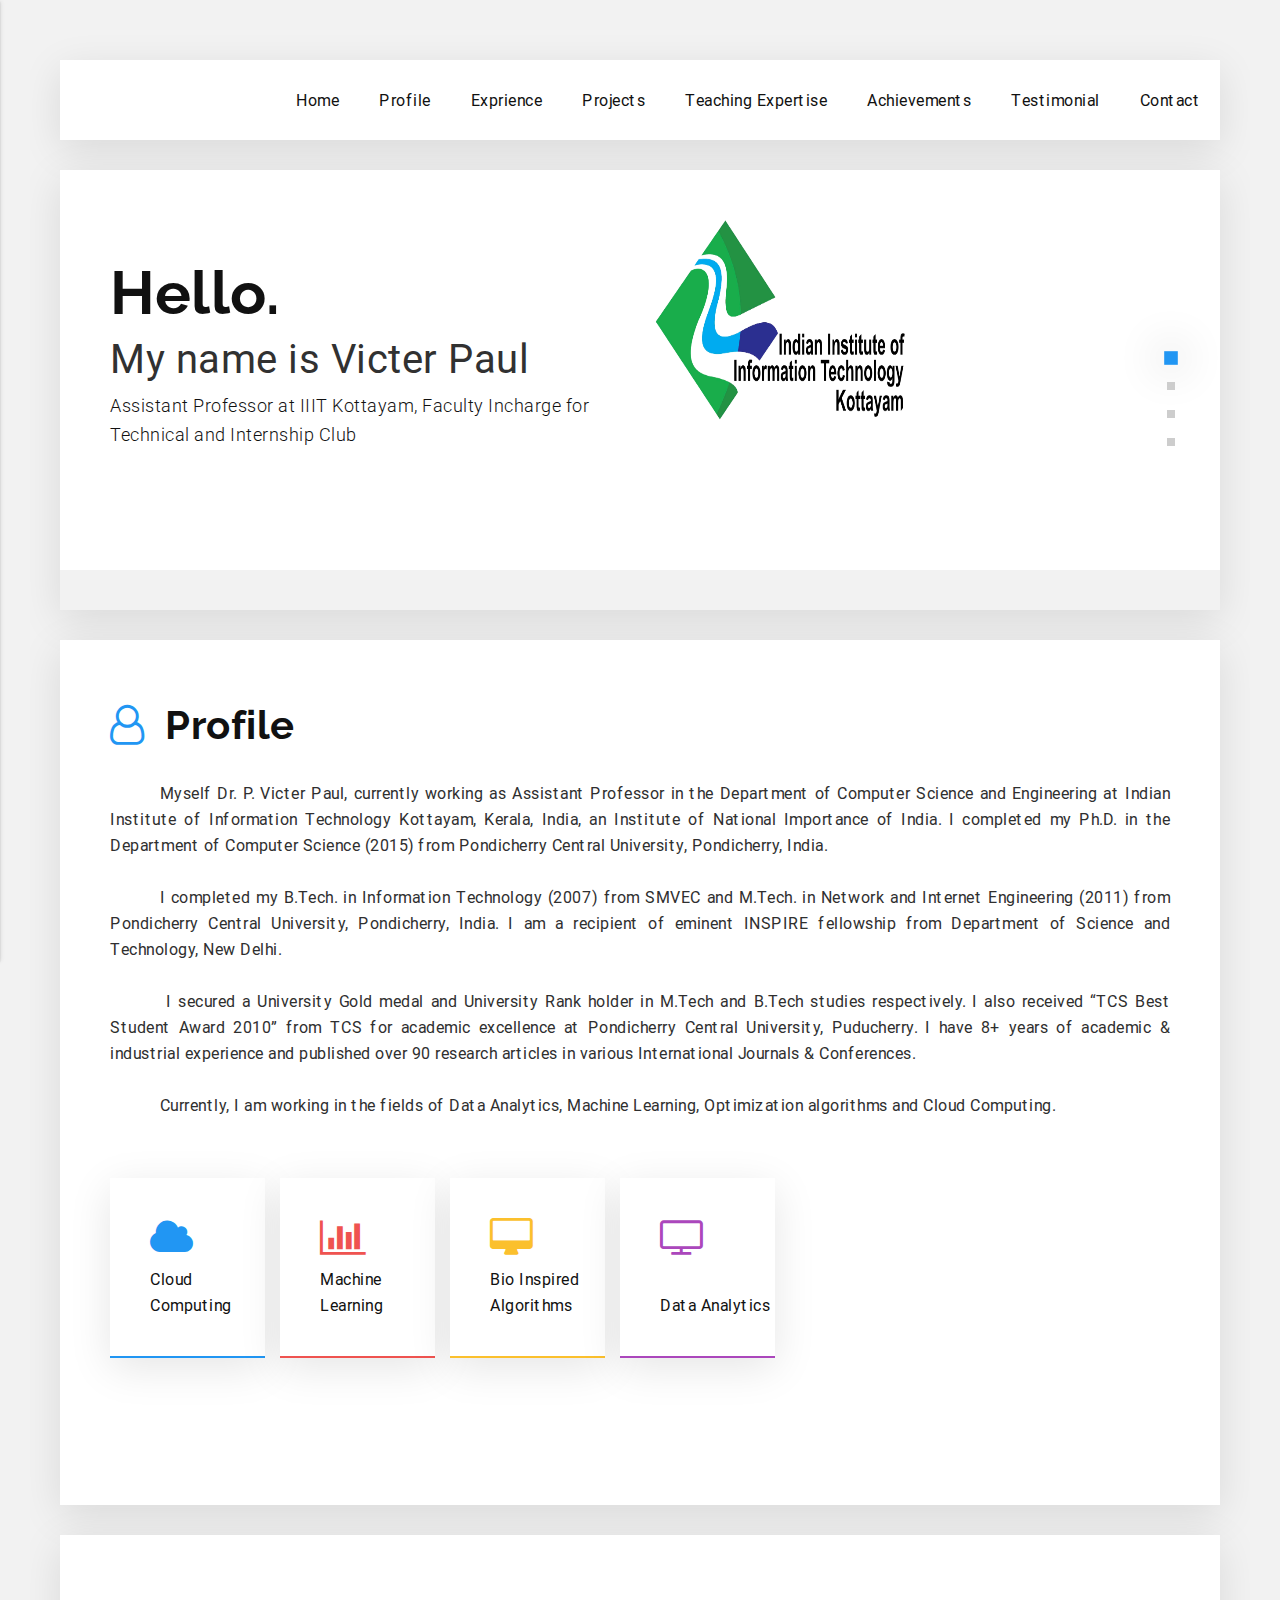
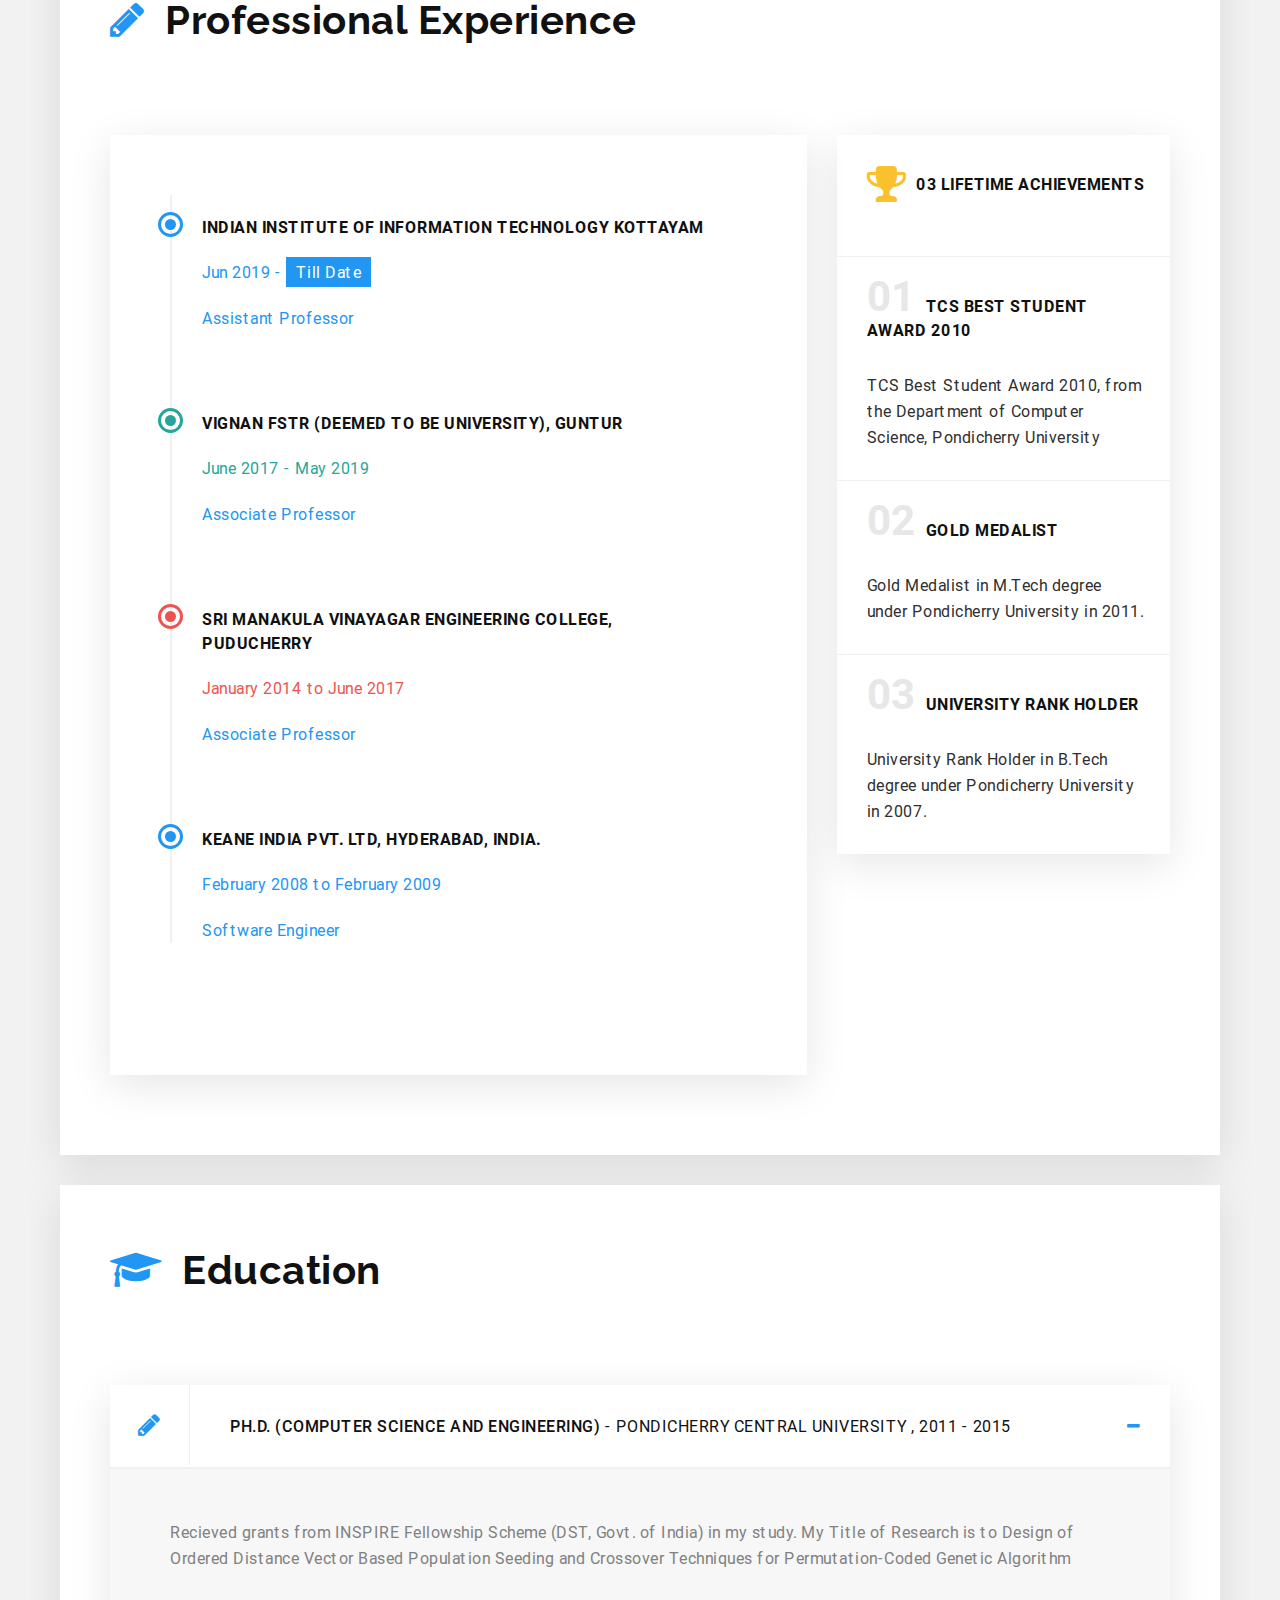
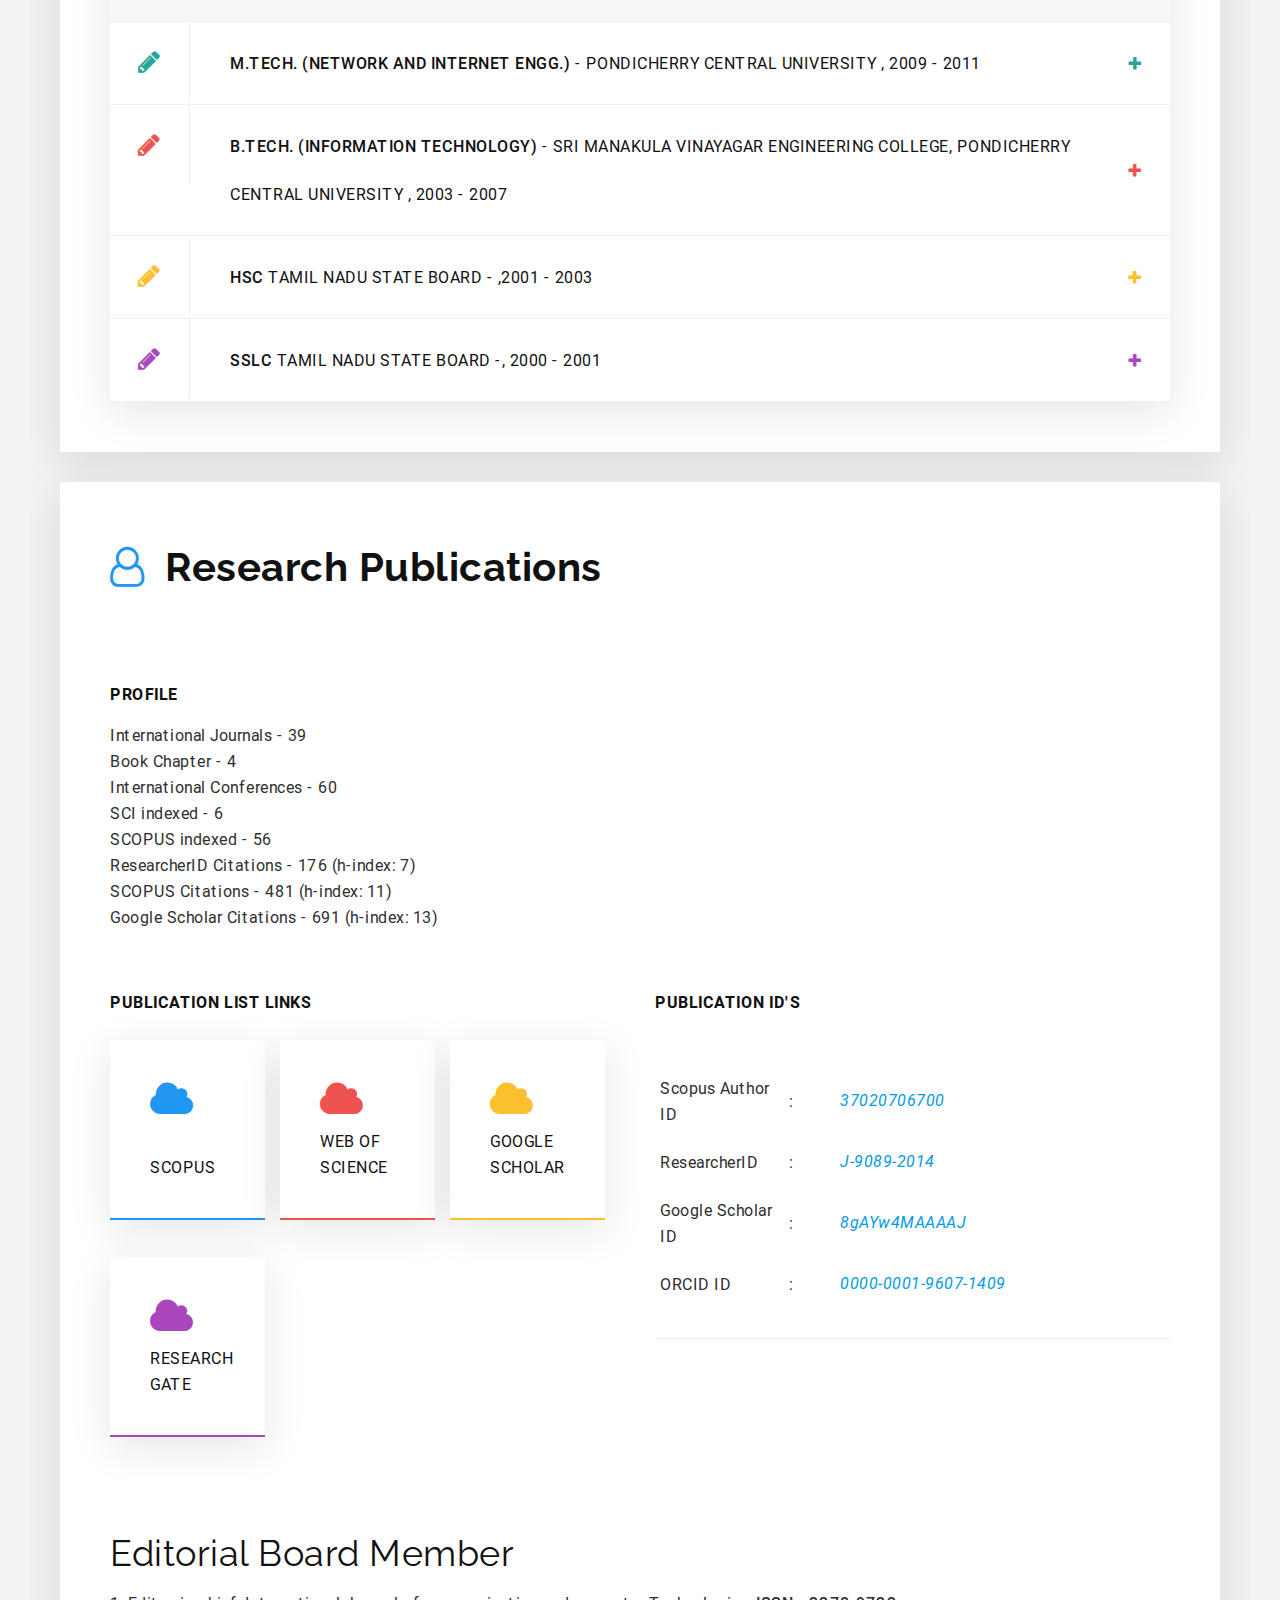
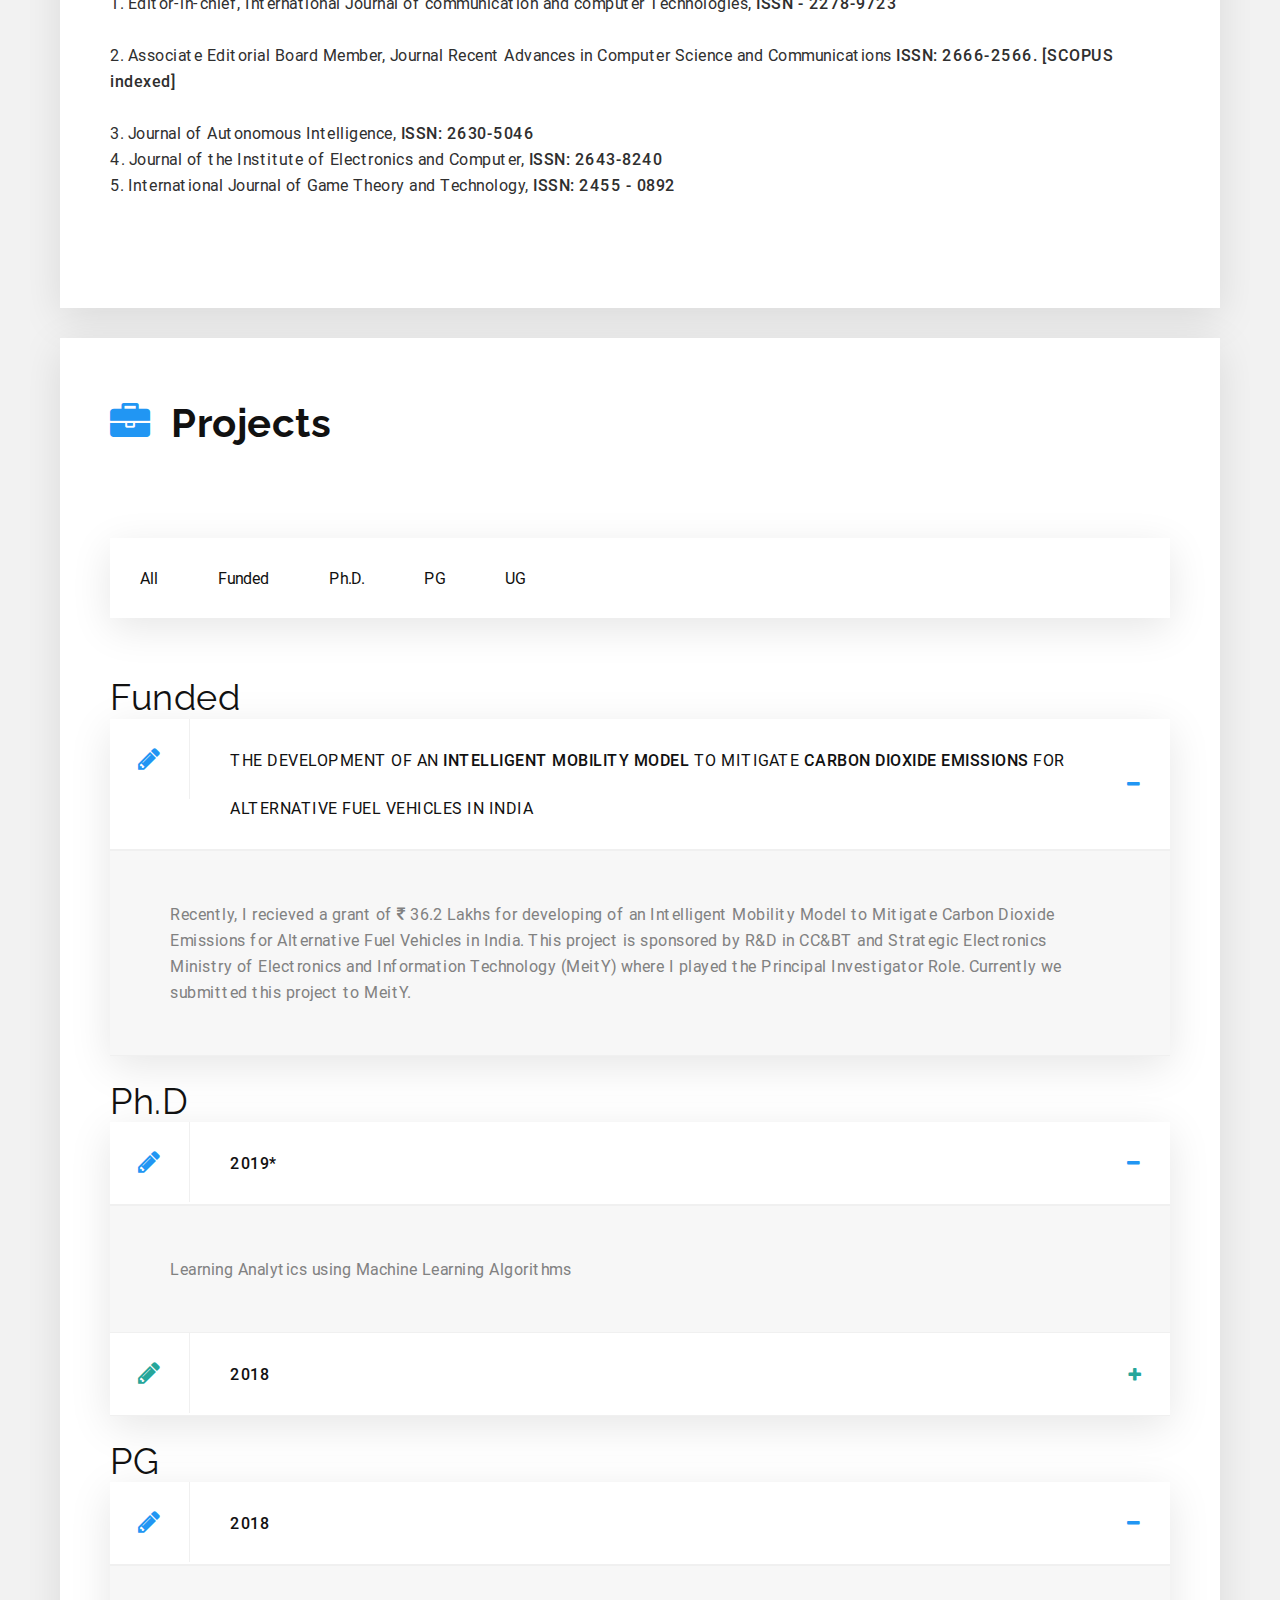
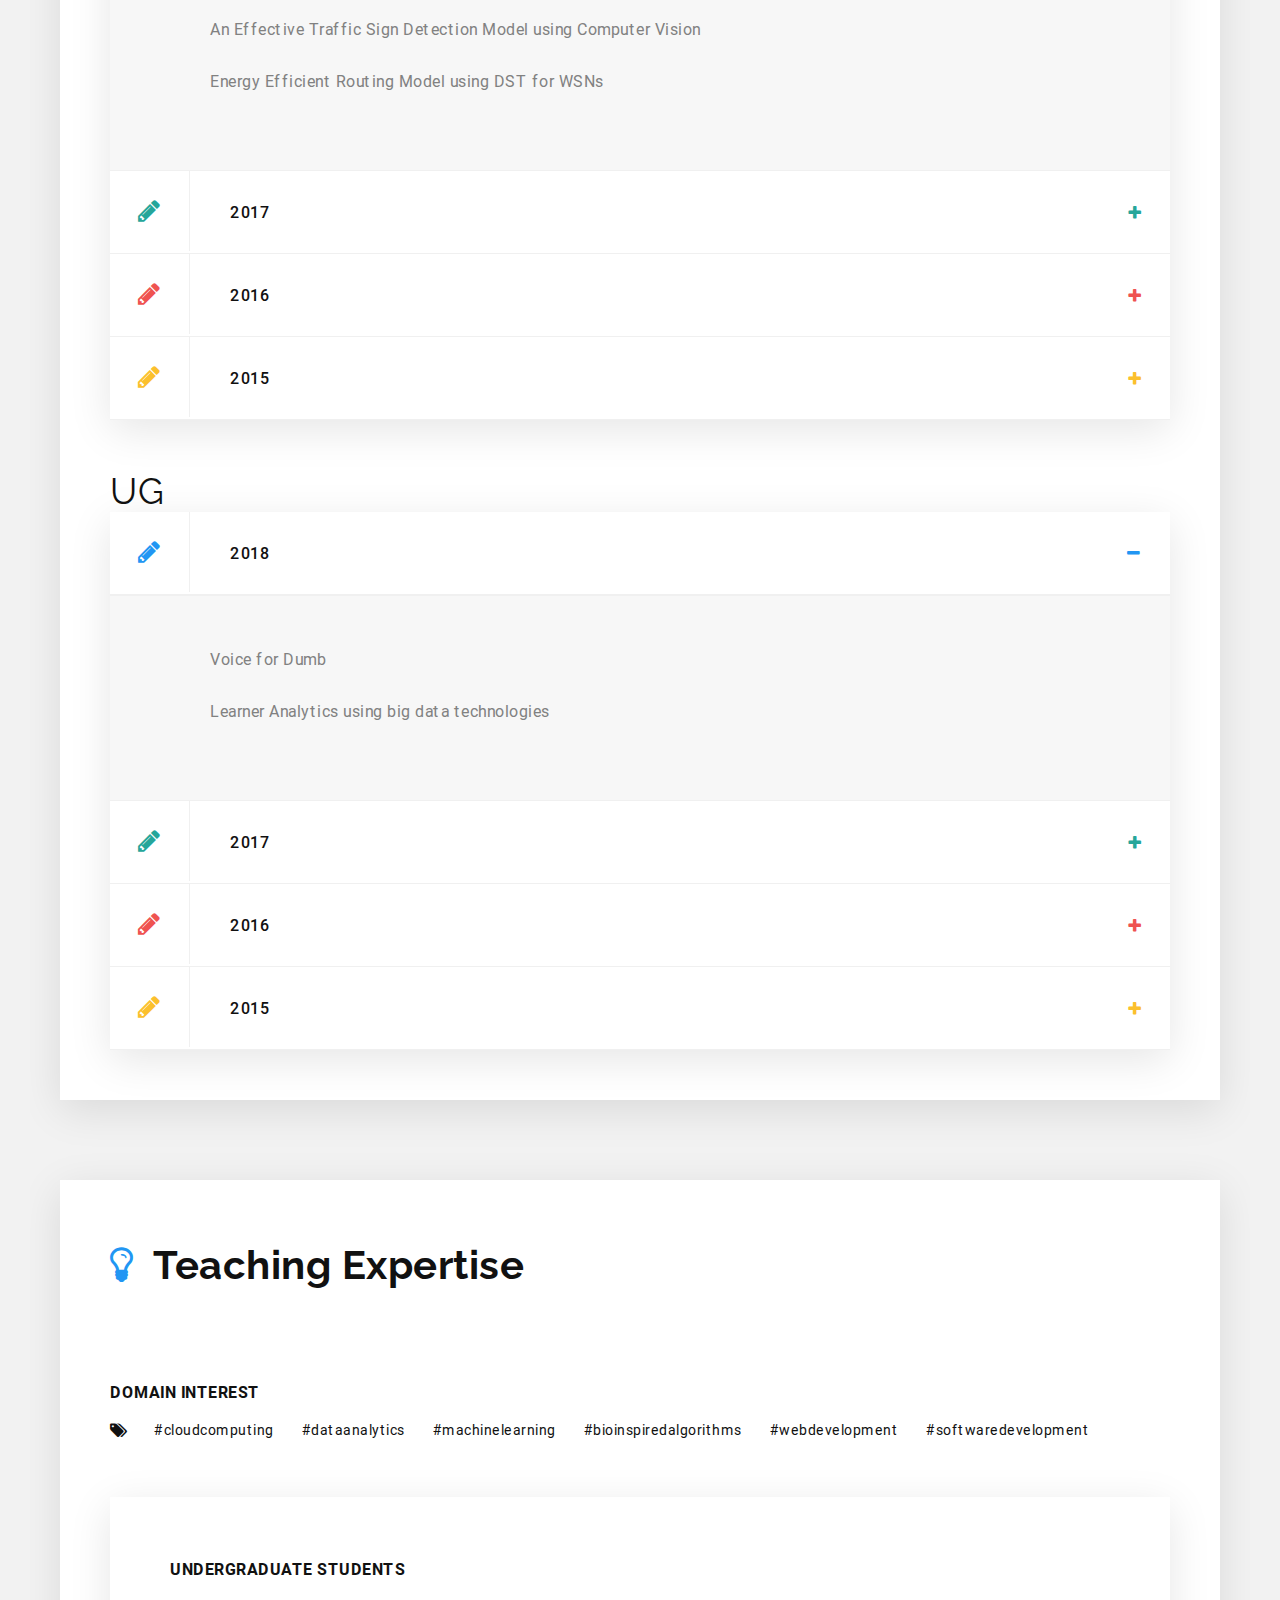
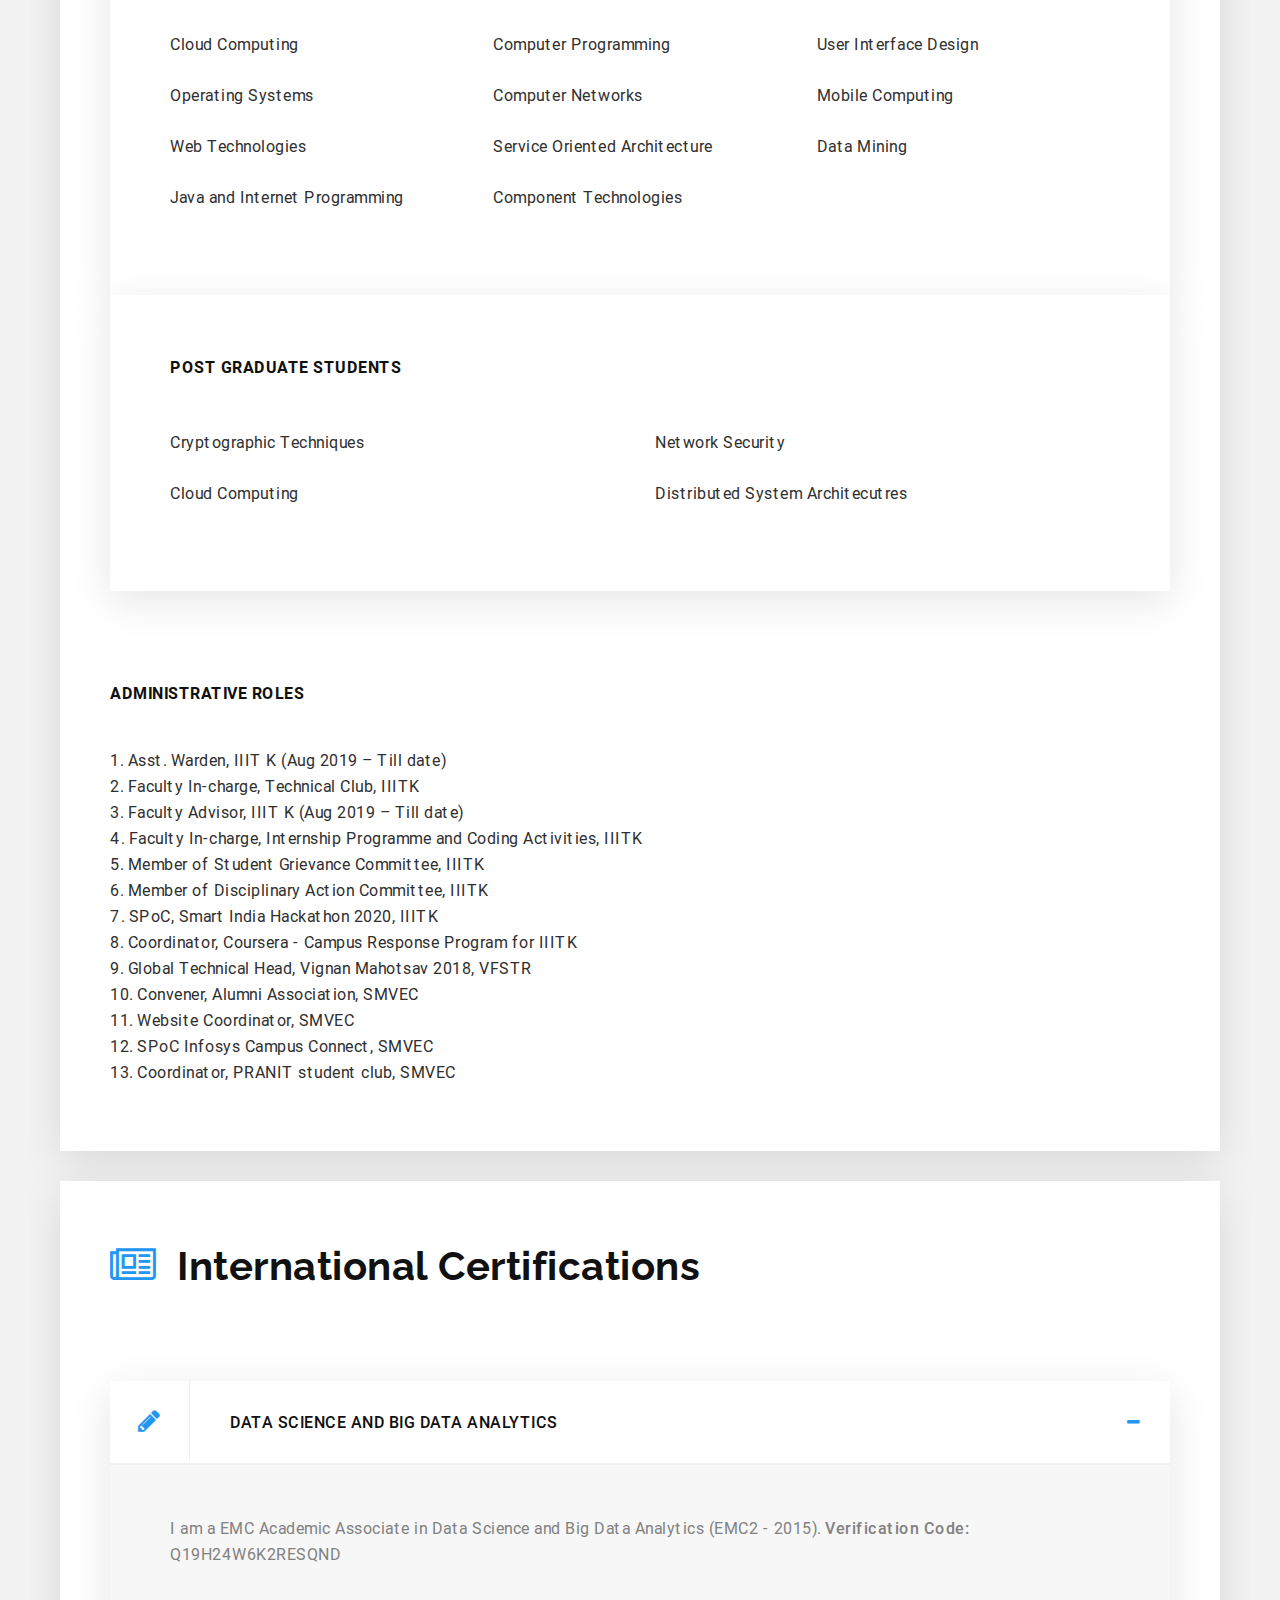
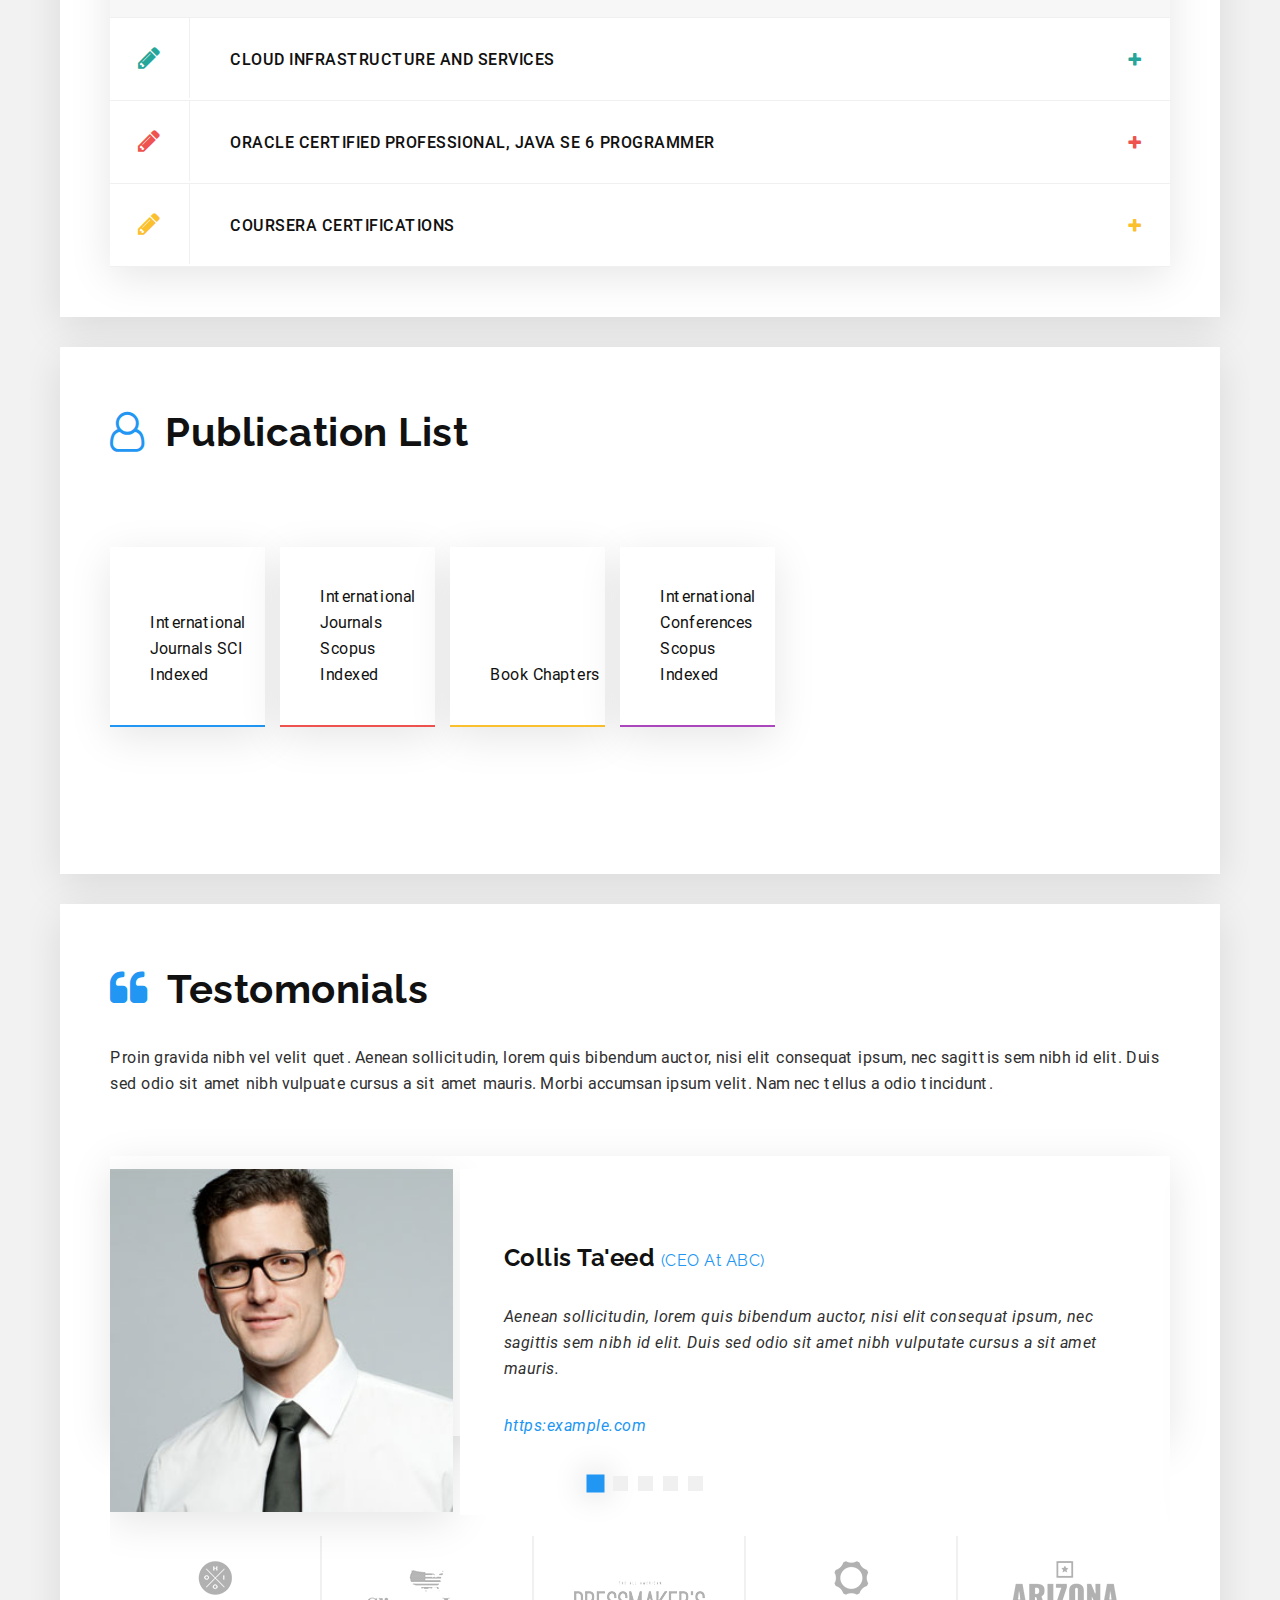
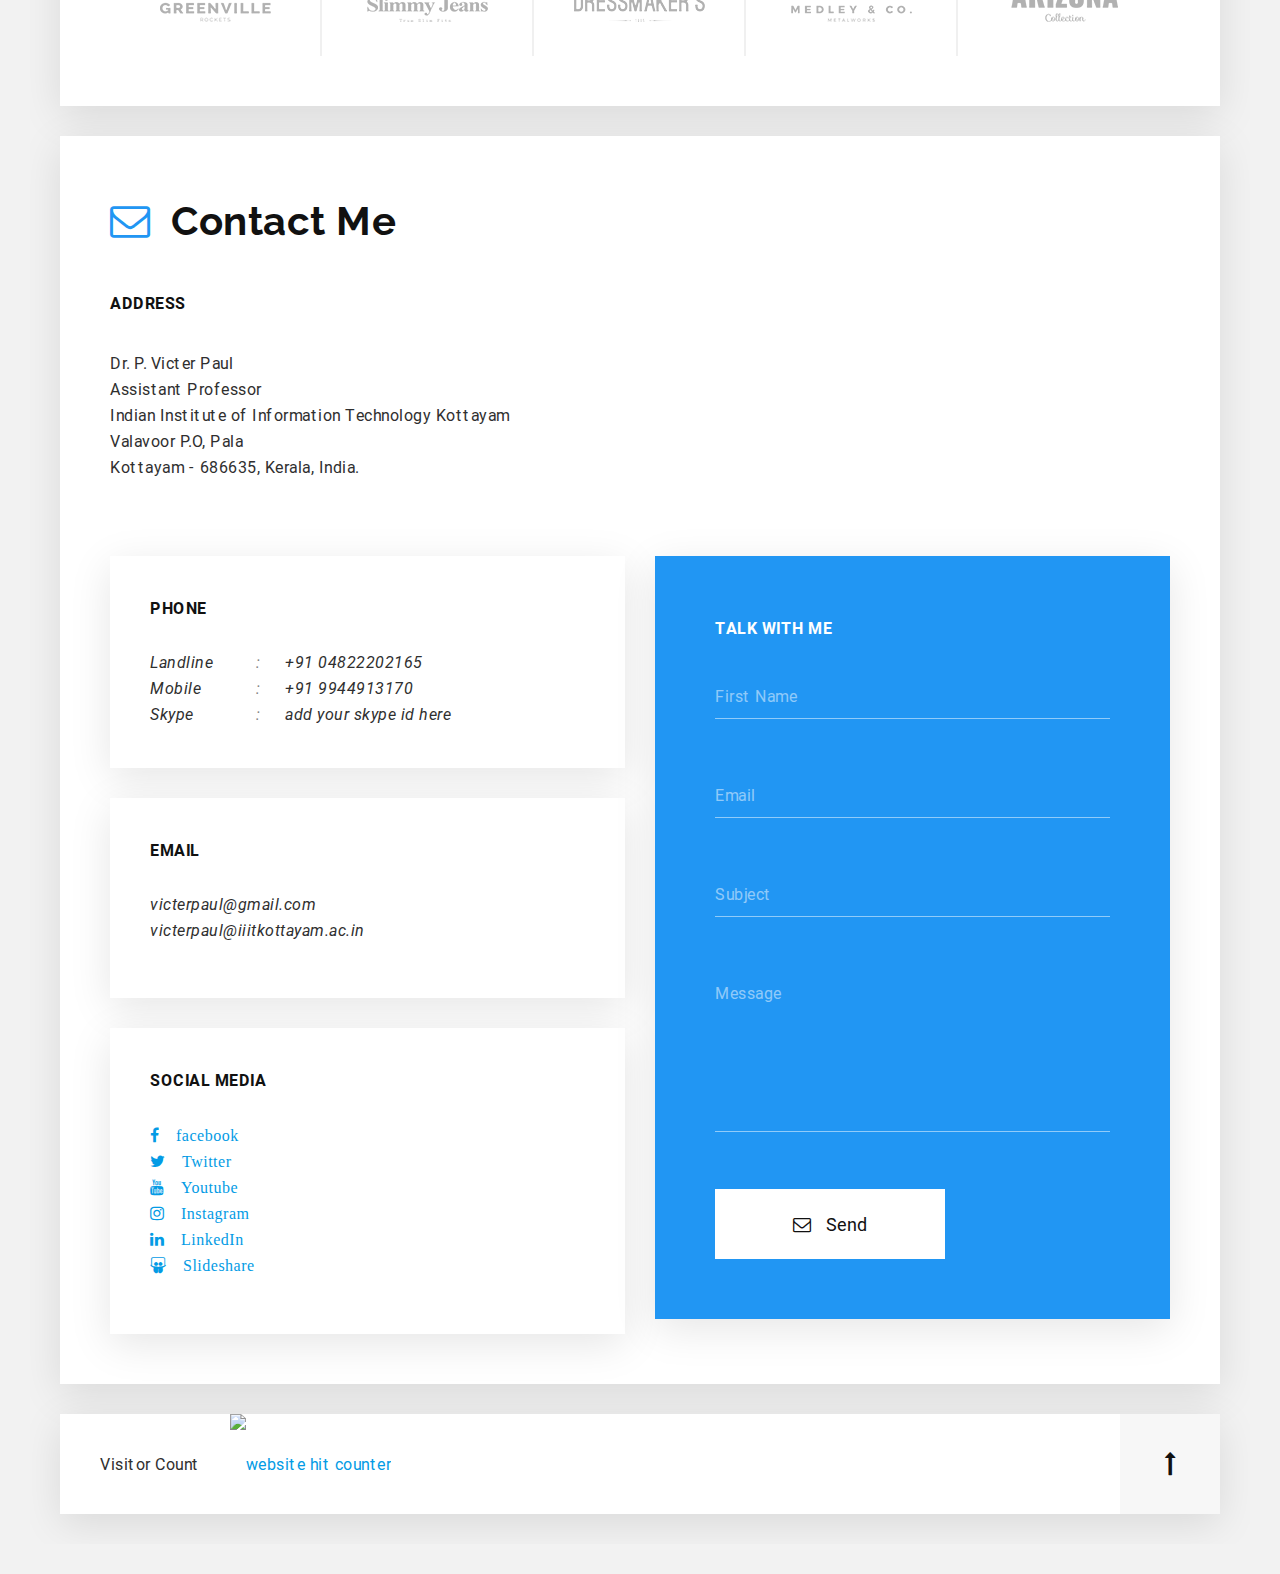
==== index.html @ 738c6425 "final" ====
<!DOCTYPE html>
<html lang="en">

<meta http-equiv="content-type" content="text/html;charset=utf-8" />
<head>

    <meta charset="utf-8">
    <meta http-equiv="X-UA-Compatible" content="IE=edge">
    <meta name="viewport" content="width=device-width, initial-scale=1">

    <title>Victer Paul | My Portfolio</title>

    <!-- css include -->
    <link rel="stylesheet" type="text/css" href="assets/css/materialize.css">
    <link rel="stylesheet" type="text/css" href="assets/css/font-awesome.min.css">
    <link rel="stylesheet" type="text/css" href="assets/css/owl.carousel.min.css">
    <link rel="stylesheet" type="text/css" href="assets/css/owl.theme.default.min.css">
    <link rel="stylesheet" type="text/css" href="assets/css/animate.css">
    

    <!-- my css include -->
    <link rel="stylesheet" type="text/css" href="assets/css/reset.css">
    <link rel="stylesheet" type="text/css" href="assets/css/style.css">
    <link rel="stylesheet" type="text/css" href="assets/css/responsive.css">

</head>

<body class="clearfix">

    <div data-scroll='0' class="thetop"></div>
    <!-- for back to top -->

    <!-- ========== ========== fixed - left side body start ========== ========== -->
    <div class="fixed-left-side-body">
        <div class="profile">
            <div class="profile-image center-align">
                <img src="assets/images/victer_paul1.jpg" alt="Image">
            </div>
            <!-- /.profile-image -->

            <div class="profile-name center-align">
                <h1 class="user-name">Dr. P. Victer Paul</h1>
                <p>
                    <span class="photoshop-color">Assistant Professor</span> at IIIT Kottayam
                </p>
            </div>
            <!-- /.profile-name -->

            <ul class="social-btn">
                <li>
                    <a href="https://www.facebook.com/victer.paul.9" target="_blank">
                        <i class="fa fa-facebook" aria-hidden="true"></i>
                    </a>
                </li>

                <li>
                    <a href="https://twitter.com/victer25" target="_blank">
                        <i class="fa fa-twitter" aria-hidden="true"></i>
                    </a>
                </li>

                <li>
                    <a href="https://www.youtube.com/user/victerpaul" target="_blank">
                        <i class="fa fa-youtube" aria-hidden="true"></i>
                    </a>
                </li>

                <li>
                    <a href="https://www.instagram.com/victer_paul/" target="_blank">
                        <i class="fa fa-instagram" aria-hidden="true"></i>
                    </a>
                </li>

                <li>
                    <a href="https://www.linkedin.com/in/dr-p-victer-paul-5ab77255/" target="_blank">
                        <i class="fa fa-linkedin" aria-hidden="true"></i>
                    </a>
                </li>

                <li>
                    <a href="https://www.slideshare.net/victerpaul" target="_blank">
                        <i class="fa fa-slideshare" aria-hidden="true"></i>
                    </a>
                </li>
            </ul>

            
        </div>
        <!-- /.profile -->
    </div>
    <!-- /.fixed-left-side-body -->
    <!-- ========== ========== fixed - left side body end ========== ========== -->

    <!-- ========== ========== right side body start ========== ========== -->
    <div class="right-side-body">

        <!-- ==================== header-section start ==================== -->
        <header id="header-section" class="header-section mb-30 clearfix">
            <div class="">
                <nav class="main-nav">
                    <div class="nav-wrapper main-nav-wrapper">

                        <ul class="alternative-menu ul-li responsive_menu_fixed">

                            <li class="alt-search-area">
                                <form action="#">
                                    <input class="alternative-search" type="search" placeholder="search">
                                    <button><i class="fa fa-search"></i></button>
                                </form>
                            </li>

                            <li class="side-menu-btn right">
                                <a href="#" class="button-collapse waves-effect default" data-activates="mobile-demo">
                                    <i class="fa fa-bars" aria-hidden="true"></i>
                                </a>
                            </li>
                        </ul>
                        <!-- /.alternative-menu -->
                        <div class=" hello_icon_menu hello_single_index_menu1">
                            <ul class="ul-li-block side-nav" id="mobile-demo">

                                <!-- /.sn-user -->
                                <li class="sn-item">
                                    <a href="#home" class="waves-effect">
                                        <i class="fa fa-home" aria-hidden="true"></i> Home
                                    </a>
                                </li>
                                <li class="sn-item">
                                    <a href="#profile" class="waves-effect">
                                        <i class="fa fa-user-o" aria-hidden="true"></i> Profile
                                    </a>
                                </li>
                                <li class="sn-item">
                                    <a href="#experience" class="waves-effect">
                                        <i class="fa fa-pencil" aria-hidden="true"></i> Experience
                                    </a>
                                </li>
                                <li class="sn-item">
                                    <a href="#education" class="waves-effect">
                                        <i class="fa fa-graduation-cap" aria-hidden="true"></i> Education
                                    </a>
                                </li>
                                <li class="sn-item">
                                    <a href="#publicationsProfile" class="waves-effect">
                                        <i class="fa fa-graduation-cap" aria-hidden="true"></i> Publications Profile
                                    </a>
                                </li>
                                <li class="sn-item">
                                    <a href="#projects" class="waves-effect">
                                        <i class="fa fa-briefcase" aria-hidden="true"></i>Projects
                                    </a>
                                </li>
                                <li class="sn-item">
                                    <a href="#teachingExpertise" class="waves-effect">
                                        <i class="fa fa-lightbulb-o" aria-hidden="true"></i> Teaching Expertise
                                    </a>
                                </li>
                                <li class="sn-item">
                                    <a href="#achievements" class="waves-effect">
                                        <i class="fa fa-newspaper-o" aria-hidden="true"></i> Achievements
                                    </a>
                                </li>
                                <li class="sn-item">
                                    <a href="#publicationList" class="waves-effect">
                                        <i class="fa fa-quote-left" aria-hidden="true"></i>Publication List
                                    </a>
                                </li>
                                <li class="sn-item">
                                    <a href="#testimonial" class="waves-effect">
                                        <i class="fa fa-quote-left" aria-hidden="true"></i>Testimonial
                                    </a>
                                </li>
                                <li class="sn-item">
                                    <a href="#contact" class="waves-effect">
                                        <i class="fa fa-envelope-o" aria-hidden="true"></i>Contact
                                    </a>
                                </li>
                            </ul>
                        </div>
                        <div class="hello_main_navigation hello_single_index_menu2">
                            <ul id="nav-mobile" class="right main-nav-ul">
                                <li><a href="#home" class="nav-mobile">Home</a></li>
                                <li><a href="#profile" class="waves-effect default">Profile</a></li>
                                <li><a href="#experience" class="waves-effect default">Exprience</a></li>
                                <li><a href="#projects" class="waves-effect default">Projects</a></li>
                                <li><a href="#teachingExpertise" class="waves-effect default">Teaching Expertise</a></li>
                                <li><a href="#achievements" class="waves-effect default">Achievements</a></li>
                                <li><a href="#testimonial" class="waves-effect default">Testimonial</a></li>
                                <li><a href="#contact" class="waves-effect default">Contact</a></li>
                            </ul>
                        </div>

                        <!-- /.main-nav-ul -->
                        <div class="hello_menu_fixed_main_wrapper">
                            <div class="row">
                                <div class="col-lg-9 col-md-9 col-sm-9 col-xs-12">
                                    <div class="hello_fixed_nav_wrapper hello_single_index_menu3">
                                        <ul class="hello_nav_fixed">
                                            <li><a href="#home" class="nav-mobile">Home</a></li>
                                            <li><a href="#profile" class="waves-effect default">Profile</a></li>
                                            <li><a href="#experience" class="waves-effect default">Exprience</a></li>
                                            <li><a href="#education" class="waves-effect default">Education</a></li>
                                            <li><a href="#publicationProfile" class="waves-effect default">Publication Profile</a></li>
                                            <li><a href="#projects" class="waves-effect default">Projects</a></li>
                                            <li><a href="#teachingExpertise" class="waves-effect default">Teaching Expertise</a></li>
                                            <li><a href="#achievements" class="waves-effect default">Achievements</a></li>
                                            <li><a href="#publicationList" class="waves-effect default">Publication List</a></li>
                                            <li><a href="#testimonial" class="waves-effect default">Testimonial</a></li>
                                            <li><a href="#contact" class="waves-effect default">Contact</a></li>
                                        </ul>
                                    </div>
                                </div>
                            </div>
                        </div>
                    </div>
                    <!-- /.main-nav-wrapper -->
                </nav>
            </div>
            <!-- /.
			-->

            <div id="cd-search" class="cd-search">
                <form action="#">
                    <input type="search" placeholder="Search...">
                </form>
            </div>

        </header>
        <!-- /#header-section -->
        <!-- ==================== header-section end ==================== -->

        <!-- ==================== main-slider-section start ==================== -->
        <section id="main-slider-section" class="main-slider-section mb-30 clearfix">

            <div class="main-slider owl-carousel owl-theme" id="home">
                <div class="item">
                    <div class="row">

                        <div class="col l6 m6">
                            <div class="item-child-left left-align">
                                <h2 class="hi">Hello.</h2>
                                <p class="name">My name is Victer Paul</p>
                                <small class="position mb-30">Assistant Professor at IIIT Kottayam, Faculty Incharge for Technical and Internship Club</small>
                            </div>
                            <!-- /.item-child-left -->
                        </div>
                        <!-- coll6 -->

                        <div class="col l6 m6">
                                <img src="assets/images/iiitk.png" alt="Image" style="border-radius: 10% ; width:250px; height: 200px;">
                            <!-- /.item-child-right -->
                        </div>
                        <!-- coll6 -->

                    </div>
                    <!-- row -->
                </div>
                <!-- /.item -->
                <div class="item">
                    <div class="row">

                        <div class="col l6 m6">
                            <div class="item-child-left left-align">
                                <h2 class="hi">hello.</h2>
                                <p class="name">My name is Victer Paul</p>
                                <small class="position mb-30">DSP Inspire Fellowship Holder</small>
                            </div>
                            <a href="#!" class="custom-btn waves-effect waves-light">
                                <i class="fa fa-picture-o" aria-hidden="true"></i> view Details
                            </a>
                            <!-- /.item-child-left -->
                        </div>
                        <!-- coll6 -->

                        <div class="col l6 m6">
                                <img src="assets/images/dst_inspire.jpg" alt="Image">
                            <!-- /.item-child-right -->
                        </div>
                        <!-- coll6 -->

                    </div>
                    <!-- row -->
                </div>
                <!-- /.item -->
                <div class="item">
                    <div class="row">

                        <div class="col l6 m6">
                            <div class="item-child-left left-align">
                                <h2 class="hi">hello.</h2>
                                <p class="name">My name is Victer Paul</p>
                                <small class="position mb-30">Oracle Certified Java SE6 Programmer</small>

                                <a href="#achievements" class="custom-btn waves-effect waves-light">
                                    <i class="fa fa-picture-o" aria-hidden="true"></i> View Credentials
                                </a>
                            </div>
                            <!-- /.item-child-left -->
                        </div>
                        <!-- coll6 -->

                        <div class="col l6 m6">
                                <img src="assets/images/java_se6.png" alt="Image">
                            <!-- /.item-child-right -->
                        </div>
                        <!-- coll6 -->

                    </div>
                    <!-- row -->
                </div>
                <div class="item">
                    <div class="row">

                        <div class="col l6 m6">
                            <div class="item-child-left left-align">
                                <h2 class="hi">hello.</h2>
                                <p class="name">My name is Victer Paul</p>
                                <small class="position mb-30">Certificate EMC Associate</small>

                                <a href="#achievements" class="custom-btn waves-effect waves-light">
                                    <i class="fa fa-picture-o" aria-hidden="true"></i> View Credentials
                                </a>
                            </div>
                            <!-- /.item-child-left -->
                        </div>
                        <!-- coll6 -->

                        <div class="col l6 m6">
                                <img src="assets/images/emc_associate.png" alt="Image">
                            <!-- /.item-child-right -->
                        </div>
                        <!-- coll6 -->

                    </div>
                    <!-- row -->
                </div>
                <!-- /.item -->
            </div>
            <!-- /.main-slider -->

        </section>
        <!-- /.main-slider-section -->
        <!-- ==================== main-slider-section end ==================== -->
        <!-- ==================== aboutme-section start ==================== -->
        <div data-scroll='1' class="aboutme-section sec-p100-bg-bs mb-30 clearfix" id="profile">
            <div class="Section-title">
                <h2>
					<i class="fa fa-user-o" aria-hidden="true"></i>
					Profile
				</h2>
                <span>about me</span>
                <p style="text-align: justify;">
                    &emsp;&emsp;&emsp;Myself Dr. P. Victer Paul, currently working as Assistant Professor in the Department of Computer Science and Engineering at Indian Institute of Information Technology Kottayam, Kerala, India, an Institute of National Importance of India. I completed my Ph.D. in the Department of Computer Science (2015) from Pondicherry Central University, Pondicherry, India. <br><br>&emsp;&emsp;&emsp;I completed my B.Tech. in Information Technology (2007) from SMVEC and M.Tech. in Network and Internet Engineering (2011) from Pondicherry Central University, Pondicherry, India. I am a recipient of eminent INSPIRE fellowship from Department of Science and Technology, New Delhi.<br><br>&emsp;&emsp;&emsp; I secured a University Gold medal and University Rank holder in M.Tech and B.Tech studies respectively. I also received “TCS Best Student Award 2010” from TCS for academic excellence at Pondicherry Central University, Puducherry. I have 8+ years of academic & industrial experience and published over 90 research articles in various International Journals & Conferences. <br><br>&emsp;&emsp;&emsp;Currently, I am working in the fields of Data Analytics, Machine Learning, Optimization algorithms and Cloud Computing.
                </p>
            </div>
            <!-- /.Section-title -->

            <div class="personal-details-area">
                <div class="row">
                    <div class="col l20 m12 s12">
                        <div class="personal-details-left">
                            <ul class="service-list ul-li">
                                <li class="logodesign">
                                    <i class="fa fa-cloud" aria-hidden="true"></i>
                                    <span class="service-name">Cloud Computing</span>
                                    <a href="https://scholar.google.co.in/citations?hl=en&user=8gAYw4MAAAAJ" target="_blank" class="more"><i class="fa fa-plus" aria-hidden="true"></i></a>
                                </li>
                                <li class="website">
                                    <i class="fa fa-bar-chart-o" aria-hidden="true"></i>
                                    <span class="service-name">Machine Learning </span>
                                    <a href="https://scholar.google.co.in/citations?hl=en&user=8gAYw4MAAAAJ" target="_blank" class="more"><i class="fa fa-plus" aria-hidden="true"></i></a>
                                </li>
                                <li class="softwares">
                                    <i class="fa fa-desktop" aria-hidden="true"></i>
                                    <span class="service-name">Bio Inspired Algorithms</span>
                                    <a href="https://scholar.google.co.in/citations?hl=en&user=8gAYw4MAAAAJ" target="_blank" class="more"><i class="fa fa-plus" aria-hidden="true"></i></a>
                                </li>
                                <li class="applications">
                                    <i class="fa fa-tv" aria-hidden="true"></i>
                                    <span class="service-name">Data Analytics</span>
                                    <a href="https://scholar.google.co.in/citations?hl=en&user=8gAYw4MAAAAJ" target="_blank" class="more"><i class="fa fa-plus" aria-hidden="true"></i></a>
                                </li>
                            </ul>
                            <!-- /.service-list -->
                        </div>
                        <!-- /.personal-details-left -->
                    </div>
                    <!-- colm6 -->

                    <!-- colm6 -->
                </div>
                <!-- row -->
            </div>
            <!-- /.personal-details-area -->

            <!-- /.success -->
        </div>
        <!-- /.aboutme-section -->
        <!-- ==================== aboutme-section end ==================== -->
        
        
        <!-- ==================== experience-section start ==================== -->
        <div data-scroll='6' class="experience-section sec-p100-bg-bs mb-30 clearfix" id="experience">

            <div class="Section-title">
                <h2>
					<i class="fa fa-pencil" aria-hidden="true"></i>
					Professional Experience
				</h2>
                <span>Professional Experience</span>
            </div>
            <!-- /.Section-title -->

            <div class="row">
                <div class="col l8 m12 s12">
                    <div class="experience-left">
                        <div class="experience-left-item-area">
                            <div class="border-left">

                                <div class="experience-item exp1">
                                    <h2 class="title">Indian Institute of Information Technology Kottayam</h2>
                                    <ul class="post-mate ul-li">
                                        <li class="photoshop-color">Jun 2019 - <span class="current photoshop-bg">Till Date</span></li>
                                    </ul>
                                    <!-- /.post-mate -->
                                    <p class="photoshop-color">Assistant Professor</p>
                                </div>
                                <!-- /.experience-item -->

                                <div class="experience-item exp2">
                                    <h2 class="title">Vignan FSTR (Deemed to be University), Guntur</h2>
                                    <ul class="post-mate ul-li">
                                        <li class="jquery-color">June 2017 - May 2019</li>
                                    </ul>
                                    <!-- /.post-mate -->
                                    <p class="photoshop-color">Associate Professor</p>
                                </div>
                                <!-- /.experience-item -->

                                <div class="experience-item exp3">
                                    <h2 class="title">Sri Manakula Vinayagar Engineering College, Puducherry</h2>
                                    <ul class="post-mate ul-li">
                                        <li class="php-color">January 2014 to June 2017</li>
                                    </ul>
                                    <!-- /.post-mate -->
                                    <p class="photoshop-color">Associate Professor</p>
                                </div>
                                <!-- /.experience-item -->
                                <div class="experience-item exp1">
                                    <h2 class="title">Keane India Pvt. Ltd, Hyderabad, India.</h2>
                                    <ul class="post-mate ul-li">
                                        <li class="photoshop-color">February 2008 to February 2009</li>
                                    </ul>
                                    <!-- /.post-mate -->
                                    <p class="photoshop-color">Software Engineer</p>
                                </div>
                                
                                <!-- /.experience-item -->
                            </div>
                            <!-- border-left -->
                        </div>
                        <!-- /.experience-left-item-area -->

                    </div>
                    <!-- /.experience-left -->
                </div>
                <!-- colm8 -->

                <div class="col l4 m12 s12">
                    <div class="experience-right">

                        <div class="achivement">
                            <h2 class="title">
								<span class="thumb achived-color">
									<i class="fa fa-trophy" aria-hidden="true"></i>
								</span>
								<!-- /.thumb -->
								03 Lifetime Achievements
							</h2>
                        </div>
                        <!-- /.achivement -->

                        <div class="achivement">
                            <h2 class="title">
								<span class="thumb">
									01
								</span>
								<!-- /.thumb -->
								TCS Best Student Award 2010
							</h2>
                            <p>
                                TCS Best Student Award 2010, from the Department of Computer Science, Pondicherry University
                            </p>
                        </div>
                        <!-- /.achivement -->

                        <div class="achivement">
                            <h2 class="title">
								<span class="thumb">
									02
								</span>
								<!-- /.thumb -->
								Gold Medalist
							</h2>
                            <p>
                                Gold Medalist in M.Tech degree under Pondicherry University in 2011.
                            </p>
                        </div>
                        <!-- /.achivement -->

                        <div class="achivement">
                            <h2 class="title">
								<span class="thumb">
									03
								</span>
								<!-- /.thumb -->
								University Rank Holder
							</h2>
                            <p>
                                University Rank Holder in B.Tech degree under Pondicherry University in 2007.
                            </p>
                        </div>
                        <!-- /.achivement -->

                    </div>
                    <!-- /.experience-right -->
                </div>
                <!-- col m4 -->
            </div>
            <!-- row -->

        </div>
        <!-- /.experience-section -->
        <!-- ==================== experience-section end ==================== -->
        
        <!-- ==================== education-section start ==================== -->
        <div data-scroll='3' class="education-section sec-p100-bg-bs mb-30 clearfix" id="education">

            <div class="Section-title">
                <h2>
					<i class="fa fa-graduation-cap" aria-hidden="true"></i>
					Education
				</h2>
                <span>Education</span>
            </div>
            <!-- /.Section-title -->

            <ul class="accordion collapsible" data-collapsible="accordion">
                <li>
                    <div class="accordion-header acco-clr1 collapsible-header active">
                        <span class="icon">
							<i class="fa fa-pencil" aria-hidden="true"></i>
						</span>
                        <p>
                            <strong>Ph.D. (Computer Science and Engineering)</strong> - Pondicherry Central University , 2011 - 2015
                        </p>
                    </div>
                    <div class="accordion-body collapsible-body">
                        <span>
                            Recieved grants from INSPIRE Fellowship Scheme (DST, Govt. of India) in my study. My Title of Research is to Design of Ordered Distance Vector Based Population Seeding and Crossover Techniques for Permutation-Coded Genetic Algorithm
						</span>
                    </div>
                </li>

                <li>
                    <div class="accordion-header acco-clr2 collapsible-header active">
                        <span class="icon">
							<i class="fa fa-pencil" aria-hidden="true"></i>
						</span>
                        <p>                            
                            <strong>M.Tech. (Network and Internet Engg.)</strong> - Pondicherry Central University , 2009 - 2011
                        </p>
                    </div>
                    <div class="accordion-body collapsible-body">
                        <span>
							Successfully completed Master of Technology on year 2009 - 2011 scoring CGPA 9.65 out of 10.00. My Title of Research is Effective Global Replica Management in P2P Environment
						</span>
                    </div>
                </li>
                <li>
                    <div class="accordion-header acco-clr3 collapsible-header active">
                        <span class="icon">
							<i class="fa fa-pencil" aria-hidden="true"></i>
						</span>
                        <p>                            
                            <strong>B.Tech. (Information Technology)</strong> - Sri Manakula Vinayagar Engineering College, Pondicherry Central University , 2003 - 2007
                        </p>
                    </div>
                    <div class="accordion-body collapsible-body">
                        <span>
							Successfully completed Bachelor of Technology on year 2003 - 2007 scoring CGPA 8.76 out of 10.00, First Class with distinction.
						</span>
                    </div>
                </li>

                <li>
                    <div class="accordion-header acco-clr4 collapsible-header active">
                        <span class="icon">
							<i class="fa fa-pencil" aria-hidden="true"></i>
						</span>
                        <p>
                            <strong>HSC</strong> Tamil Nadu State Board - ,2001 - 2003
                        </p>
                    </div>
                    <div class="accordion-body collapsible-body">
                        <span>
							Successfully completed Higher School Secondary on year 2001 - 2003 scoring 85.5 percentage, First Class with distinction.
						</span>
                    </div>
                </li>

                <li>
                    <div class="accordion-header acco-clr5 collapsible-header active">
                        <span class="icon">
							<i class="fa fa-pencil" aria-hidden="true"></i>
						</span>
                        <p>
                            <strong>SSLC</strong> Tamil Nadu State Board -, 2000 - 2001
                        </p>
                    </div>
                    <div class="accordion-body collapsible-body">
                        <span>
							Successfully completed Secondary School Leaving Certificate on 2001 scoring 88.6 percentage, First Class with distinction.
						</span>
                    </div>
                </li>
            </ul>

        </div>
        <!-- /.education-section -->
        <!-- ==================== education-section end ==================== -->
        <!--dup start-->
        <div data-scroll='1' class="aboutme-section sec-p100-bg-bs mb-30 clearfix" id="publicationProfile">
            <div class="Section-title">
                <h2>
					<i class="fa fa-user-o" aria-hidden="true"></i>
					Research Publications
				</h2>
                <span>Research Publications</span>
            </div>
            <!-- /.Section-title -->

            <div class="personal-details-area">
                <h2 class="title">Profile</h2>
                <ul>
                    <li>International Journals	- 39</li>
                    <li>Book Chapter - 4</li>
                    <li>International Conferences -	60</li>
                    <li>SCI indexed	- 6</li>
                    <li>SCOPUS indexed - 56</li>
                    <li>ResearcherID Citations - 176 (h-index: 7)</li>
                    <li>SCOPUS Citations - 481 (h-index: 11)</li>
                    <li>Google Scholar Citations - 691 (h-index: 13)</li>
                </ul>
                <!-- row -->
            </div>
            <!-- /.personal-details-area -->
            <div class="personal-details-area">
                <div class="row">
                    <div class="col l6 m12 s12">
                        <div class="personal-details-left">
                            <h2 class="title">PUBLICATION LIST LINKS</h2><br>
                            <ul class="service-list ul-li">
                                <li class="logodesign">
                                    <i class="fa fa-cloud" aria-hidden="true"></i>
                                    <span class="service-name">SCOPUS</span>
                                    <a href="https://www.scopus.com/authid/detail.uri?authorId=37020706700" target="_blank" class="more"><i class="fa fa-plus" aria-hidden="true"></i></a>
                                </li>
                                <li class="website">
                                    <i class="fa fa-cloud" aria-hidden="true"></i>
                                    <span class="service-name">WEB OF SCIENCE</span>
                                    <a href="https://publons.com/researcher/1588224/victer-paul-p/" target="_blank" class="more"><i class="fa fa-plus" aria-hidden="true"></i></a>
                                </li>
                                <li class="softwares">
                                    <i class="fa fa-cloud" aria-hidden="true"></i>
                                    <span class="service-name">GOOGLE SCHOLAR</span>
                                    <a href="https://scholar.google.co.in/citations?user=8gAYw4MAAAAJ&hl=en" target="_blank" class="more"><i class="fa fa-plus" aria-hidden="true"></i></a>
                                </li>
                                <li class="applications">
                                    <i class="fa fa-cloud" aria-hidden="true"></i>
                                    <span class="service-name">RESEARCH GATE</span>
                                    <a href="https://www.researchgate.net/profile/Dr_P_Victer_Paul" target="_blank" class="more"><i class="fa fa-plus" aria-hidden="true"></i></a>
                                </li>
                            </ul>
                            <!-- /.service-list -->
                        </div>
                        <!-- /.personal-details-left -->
                    </div>
                    <!-- colm6 -->

                    <div class="col l6 m12 s12">
                        <div class="personal-details-right">
                            <h2 class="title">PUBLICATION ID'S</h2>
                            <table>
                                <tbody>
                                    <tr>                                       
                                        <td class="td-w25">Scopus Author ID</td>
                                        <td class="td-w10">:</td>
                                        <td class="td-w65"><a href="https://www.scopus.com/authid/detail.uri?authorId=37020706700" target="_blank">37020706700</a></td>
                                    </tr>
                                    <tr>
                                        <td class="td-w25">ResearcherID</td>
                                        <td class="td-w10">:</td>
                                        <td class="td-w65"><a href="https://publons.com/researcher/1588224/victer-paul-p/" target="_blank">J-9089-2014</a></td>
                                    </tr>
                                    <tr>
                                        <td class="td-w25">Google Scholar ID</td>
                                        <td class="td-w10">:</td>
                                        <td class="td-w65"><a href="https://scholar.google.co.in/citations?user=8gAYw4MAAAAJ&hl=en" target="_blank">8gAYw4MAAAAJ</a></td>
                                    </tr>
                                    <tr>
                                        <td class="td-w25">ORCID ID</td>
                                        <td class="td-w10">:</td>
                                        <td class="td-w65"><a href="https://orcid.org/0000-0001-9607-1409" target="_blank">0000-0001-9607-1409</a></td>
                                    </tr>
                                </tbody>
                            </table>
                        </div>
                        <!-- /.personal-details-right -->
                    </div>
                    <!-- colm6 -->
                </div>
                <!-- row -->
            </div>
            <div class="personal-details-area">
                <h4 class="tilte">Editorial Board Member</h4>
                <ul>
                    <li>1. Editor-in-chief, International Journal of communication and computer Technologies, <strong>ISSN - 2278-9723</strong></li><br>
                    <li>2. Associate Editorial Board Member, Journal Recent Advances in Computer Science and Communications <strong>ISSN: 2666-2566. [SCOPUS indexed]</strong></li><br>
                    <li>3. Journal of Autonomous Intelligence, <strong>ISSN: 2630-5046</strong></li>
                    <li>4. Journal of the Institute of Electronics and Computer, <strong>ISSN: 2643-8240</strong></li>
                    <li>5. International Journal of Game Theory and Technology, <strong>ISSN: 2455 - 0892</strong></li>
                </ul>
            </div>
        </div>
        <!--dup end-->
        <!-- ==================== my-skill-section start ==================== -->
        
        <!-- ==================== my-portfolio-section start ==================== -->
        <div data-scroll='1' class="my-portfolio-section sec-p100-bg-bs mb-30 clearfix" id="projects">

            <div class="Section-title">
                <h2>
					<i class="fa fa-briefcase" aria-hidden="true"></i>
					Projects
				</h2>
                <span>Projects</span>
            </div>
            <!-- /.Section-title -->

            <div class="portfolio-area">
                <div id="filters" class="button-group">
                    <button class="button waves-effect default active" onclick="data_display('all')">All</button>
                    <button class="button waves-effect default" onclick="data_display('funded')">Funded</button>
                    <button class="button waves-effect default" onclick="data_display('phd')">Ph.D.</button>
                    <button class="button waves-effect default" onclick="data_display('pg')" >PG</button>
                    <button class="button waves-effect default" onclick="data_display('ug')" >UG</button>
                </div>

                    <div class="element-item funded" id="funded">
                        <div class="education-section">
                            <h4>Funded</h4>
                            <ul class="accordion collapsible" data-collapsible="accordion">
                                <li>
                                    <div class="accordion-header acco-clr1 collapsible-header active">
                                        <span class="icon">
                                            <i class="fa fa-pencil" aria-hidden="true"></i>
                                        </span>
                                        <p>
                                            The Development of an <strong>Intelligent Mobility Model</strong> to Mitigate <strong>Carbon Dioxide Emissions</strong> for Alternative Fuel Vehicles in India
                                        </p>
                                    </div>
                                    <div class="accordion-body collapsible-body">
                                        <span>
                                            Recently, I recieved a grant of <i class="fa fa-inr"></i> 36.2 Lakhs for developing of an Intelligent Mobility Model to Mitigate Carbon Dioxide Emissions for Alternative Fuel Vehicles in India.
                                            This project is sponsored by R&D in CC&BT and Strategic Electronics	Ministry of Electronics and Information Technology (MeitY) where I played the Principal Investigator Role.	Currently we submitted this project to MeitY.
                                        </span>
                                    </div>
                                </li>
                            </ul>
                        </div>    
                    </div>
                    <br><br>
                    <div class="element-item phd" id="phd">
                        <div class="education-section">
                            <h4>Ph.D</h4>
                            <ul class="accordion collapsible" data-collapsible="accordion">
                                <li>
                                    <div class="accordion-header acco-clr1 collapsible-header active">
                                        <span class="icon">
                                            <i class="fa fa-pencil" aria-hidden="true"></i>
                                        </span>
                                        <p>
                                            <strong>2019*</strong>
                                        </p>
                                    </div>
                                    <div class="accordion-body collapsible-body">
                                        <span>
                                            Learning Analytics using Machine Learning Algorithms
                                        </span>
                                    </div>
                                </li>
                                <li>
                                    <div class="accordion-header acco-clr2 collapsible-header active">
                                        <span class="icon">
                                            <i class="fa fa-pencil" aria-hidden="true"></i>
                                        </span>
                                        <p>                            
                                            <strong>2018</strong>
                                        </p>
                                    </div>
                                    <div class="accordion-body collapsible-body">
                                        <span>
                                            An Effective Stock Prediction Model using Machine Learning Algorithms
                                        </span>
                                    </div>
                                </li>
                            </ul>
                        </div>    
                    </div>
                    <br><br>
                    <div class="element-item pg" id="pg">
                        <div class="education-section">
                            <h4>PG</h4>
                            <ul class="accordion collapsible" data-collapsible="accordion">
                                <li>
                                    <div class="accordion-header acco-clr1 collapsible-header active">
                                        <span class="icon">
                                            <i class="fa fa-pencil" aria-hidden="true"></i>
                                        </span>
                                        <p>
                                            <strong>2018</strong>
                                        </p>
                                    </div>
                                    <div class="accordion-body collapsible-body">
                                        <span>
                                            <ol>
                                                <li>An Effective Traffic Sign Detection Model using Computer Vision</li><br>
                                                <li>Energy Efficient Routing Model using DST for WSNs</li><br>
                                            </ol>
                                        </span>
                                    </div>
                                </li>
                                <li>
                                    <div class="accordion-header acco-clr2 collapsible-header active">
                                        <span class="icon">
                                            <i class="fa fa-pencil" aria-hidden="true"></i>
                                        </span>
                                        <p>                            
                                            <strong>2017</strong>
                                        </p>
                                    </div>
                                    <div class="accordion-body collapsible-body">
                                        <span>
                                            <ol>
                                                <li>An Enhanced Stock Prediction Model Using Sentiment Analysis Based On Multiple Regression Technique</li><br>
                                                <li>Speech Recognition Based Web Search For Vision Impaired Online Users</li><br>
                                                <li>IoT Based Precision Agriculture</li><br>
                                            </ol>
                                        </span>
                                    </div>
                                </li>
                                <li>
                                    <div class="accordion-header acco-clr3 collapsible-header active">
                                        <span class="icon">
                                            <i class="fa fa-pencil" aria-hidden="true"></i>
                                        </span>
                                        <p>                            
                                            <strong>2016</strong>
                                        </p>
                                    </div>
                                    <div class="accordion-body collapsible-body">
                                        <span>
                                            <ol>
                                                <li>A Novel Optimization Algorithm Based On Stinging Behavior of Bee</li><br>
                                                <li>Security Enhancement Model For Hadoop Environment</li><br>
                                            </ol>
                                        </span>
                                    </div>
                                </li>
                                <li>
                                    <div class="accordion-header acco-clr4 collapsible-header active">
                                        <span class="icon">
                                            <i class="fa fa-pencil" aria-hidden="true"></i>
                                        </span>
                                        <p>                            
                                            <strong>2015</strong>
                                        </p>
                                    </div>
                                    <div class="accordion-body collapsible-body">
                                        <span>
                                            <ol>
                                                <li>A Novel Self-Organization Technique For Permutation Coded GA using Grey Wolf Algorithm (GWA)</li><br>
                                                <li>Path Planning Of Autonomous Mobile Robots</li><br>
                                            </ol>
                                        </span>
                                    </div>
                                </li>
                            </ul>
                        </div>
                    </div>
                    <br><br>
                    <div class="element-item ug" id="ug">
                        <div class="education-section">
                            <h4>UG</h4>
                            <ul class="accordion collapsible" data-collapsible="accordion">
                                <li>
                                    <div class="accordion-header acco-clr1 collapsible-header active">
                                        <span class="icon">
                                            <i class="fa fa-pencil" aria-hidden="true"></i>
                                        </span>
                                        <p>
                                            <strong>2018</strong>
                                        </p>
                                    </div>
                                    <div class="accordion-body collapsible-body">
                                        <span>
                                            <ol>
                                                <li>Voice for Dumb</li><br>
                                                <li>Learner Analytics using big data technologies</li><br>
                                            </ol>
                                        </span>
                                    </div>
                                </li>
                                <li>
                                    <div class="accordion-header acco-clr2 collapsible-header active">
                                        <span class="icon">
                                            <i class="fa fa-pencil" aria-hidden="true"></i>
                                        </span>
                                        <p>                            
                                            <strong>2017</strong>
                                        </p>
                                    </div>
                                    <div class="accordion-body collapsible-body">
                                        <span>
                                            <ol>
                                                <li>Human Pulse Diagnosis System</li><br>
                                                <li>Automated Video Object Recognition System</li><br>
                                                <li>Big Data Analytics Using Social Media Data</li><br>
                                                <li>Cloudinar Hall</li><br>
                                            </ol>
                                        </span>
                                    </div>
                                </li>
                                <li>
                                    <div class="accordion-header acco-clr3 collapsible-header active">
                                        <span class="icon">
                                            <i class="fa fa-pencil" aria-hidden="true"></i>
                                        </span>
                                        <p>                            
                                            <strong>2016</strong>
                                        </p>
                                    </div>
                                    <div class="accordion-body collapsible-body">
                                        <span>
                                            <ol>                                      
                                                <li>Ordered Distance Vector Based Genetic Algorithm for Green Vehicle Routing Problem</li><br>
                                                <li>A Novel Bio-Inspired Algorithm Based On Human Brain Behaviour</li><br>
                                                <li>IoT Based Fruit State Detection For Retail Business</li><br>
                                                <li>A Novel Optimization Algorithm Using Foraging Behaviour Of Cheetah</li><br>
                                                <li>Group Mosquito Host Seeking Behaviour Based Self-Organizing Technique For Genetic Algorithm</li><br>
                                                <li>Travelling Salesman Problem With Speed Limit Constraint (TSP-SL)- A New Variant of TSP</li><br>
                                                <li>A Novel ODV Based Genetic Algorithm Model For GVRP with Speed Limit Constraint</li><br>
                                            </ol>
                                        </span>
                                    </div>
                                </li>
                                <li>
                                    <div class="accordion-header acco-clr4 collapsible-header">
                                        <span class="icon">
                                            <i class="fa fa-pencil" aria-hidden="true"></i>
                                        </span>
                                        <p>                            
                                            <strong>2015</strong>
                                        </p>
                                    </div>
                                    <div class="accordion-body collapsible-body">
                                        <span>
                                            <ol>                                           
                                                <li>Sentry Based Dynamic Security Enhancement in HDFS</li><br>
                                                <li>Enhanced ODV Based Population Seeding Technique for ATSP</li><br>
                                                <li>A Novel Security Model For Cloud Using Trusted Third Party Encryption</li><br>
                                            </ol>
                                        </span>
                                    </div>
                                </li>
                            </ul>
                        </div>
                    </div>

            </div>
            <!-- /.portfolio-area -->

        </div>
        <!-- /.my-portfolio-section -->
        <!-- ==================== my-portfolio-section end ==================== -->
        
        <div id="teachingExpertise"></div>
        <div data-scroll='2' class="my-skill-section sec-p100-bg-bs mb-30 clearfix">
            <div class="Section-title">
                <h2>
					<i class="fa fa-lightbulb-o" aria-hidden="true"></i>
					Teaching Expertise
				</h2>
                <span>Teaching Expertise</span>
            </div>
            <!-- /.Section-title -->
            <h2 class="title">Domain Interest</h2>
            <div class="professional-skills-area">
                <ul class="tabs skills-tab ul-li">
                    <li class="tab tag-item tag-icon">
                        <i class="fa fa-tags" aria-hidden="true"></i>
                    </li>
                    <li class="tab tag-item"><a href="#">#cloudcomputing</a></li>
                    <li class="tab tag-item"><a href="#" class="active">#dataanalytics</a></li>
                    <li class="tab tag-item"><a href="#">#machinelearning</a></li>
                    <li class="tab tag-item"><a href="#">#bioinspiredalgorithms</a></li>
                    <li class="tab tag-item"><a href="#">#webdevelopment</a></li>
                    <li class="tab tag-item"><a href="#">#softwaredevelopment</a></li>
                </ul>
                <div id="graphicdesign">
                    <h2 class="title">Undergraduate Students</h2>

                    <div class="skill_progress">

                        <div class="row">
                            <div class="col s4">
                                <div class="single_experties">
                                    <div class="skilled-tittle">Cloud Computing</div>
                                </div>
                                <div class="single_experties">
                                    <div class="skilled-tittle">Operating Systems</div>
                                </div>
                                <div class="single_experties">
                                    <div class="skilled-tittle">Web Technologies</div>
                                </div>
                                <div class="single_experties">
                                    <div class="skilled-tittle">Java and Internet Programming</div>
                                </div>
                                <!-- /single_experties -->
                            </div>
                            <!-- colm6 -->

                            <div class="col s4">
                                <div class="single_experties">
                                    <div class="skilled-tittle">Computer Programming</div>
                                </div>
                                <div class="single_experties">
                                    <div class="skilled-tittle">Computer Networks</div>
                                </div>
                                <div class="single_experties">
                                    <div class="skilled-tittle">Service Oriented Architecture</div>
                                </div>
                                <div class="single_experties">
                                    <div class="skilled-tittle">Component Technologies</div>
                                </div>
                                <!-- /single_experties -->
                            </div>
                            <div class="col s4">
                                <div class="single_experties">
                                    <div class="skilled-tittle">User Interface Design</div>
                                </div>
                                <div class="single_experties">
                                    <div class="skilled-tittle">Mobile Computing</div>
                                </div>
                                <div class="single_experties m-0">
                                    <div class="skilled-tittle">Data Mining</div>
                                </div>
                                <!-- /single_experties -->
                            </div>
                        </div>
                        <!-- row -->

                    </div>
                    <!-- /.skill_progress -->
                </div>
                <div id="graphicdesign">
                    <h2 class="title">Post Graduate Students</h2>

                    <div class="skill_progress">

                        <div class="row">
                            <div class="col s6">
                                <div class="single_experties">
                                    <div class="skilled-tittle">Cryptographic Techniques</div>
                                </div>
                                <div class="single_experties">
                                    <div class="skilled-tittle">Cloud Computing</div>
                                </div>
                                <!-- /single_experties -->
                            </div>
                            <!-- colm6 -->

                            <div class="col s6">
                                <div class="single_experties">
                                    <div class="skilled-tittle">Network Security</div>
                                </div>
                                <div class="single_experties">
                                    <div class="skilled-tittle">Distributed System Architecutres</div>
                                </div>
                                <!-- /single_experties -->
                            </div>
                        </div>
                        <!-- row -->

                    </div>
                    <!-- /.skill_progress -->
                </div>

            </div>
            <!-- /.professional-skills-area -->
            <h2 class="title">Administrative Roles</h2>
            <br>
                <ul class="accordion">
                    <li>1. Asst. Warden, IIIT K (Aug 2019 – Till date)</li>
                    <li>2. Faculty In-charge, Technical Club, IIITK</li>
                    <li>3. Faculty Advisor, IIIT K (Aug 2019 – Till date)</li>
                    <li>4. Faculty In-charge, Internship Programme and Coding Activities, IIITK</li>
                    <li>5. Member of Student Grievance Committee, IIITK</li>
                    <li>6. Member of Disciplinary Action Committee, IIITK</li>
                    <li>7. SPoC, Smart India Hackathon 2020, IIITK</li>
                    <li>8. Coordinator, Coursera - Campus Response Program for IIITK</li>
                    <li>9. Global Technical Head, Vignan Mahotsav 2018, VFSTR</li>
                    <li>10. Convener, Alumni Association, SMVEC</li>
                    <li>11. Website Coordinator, SMVEC</li>
                    <li>12. SPoC Infosys Campus Connect, SMVEC</li>
                    <li>13. Coordinator, PRANIT student club, SMVEC</li>
                </ul>    
        </div>
        <!-- /.my-skill-section -->
        <!-- ==================== my-skill-section end ==================== -->        
        <div data-scroll='7' class="latest-news-section sec-p100-bg-bs mb-30 clearfix" id="achievements">

            <div class="Section-title">
                <h2>
					<i class="fa fa-newspaper-o" aria-hidden="true"></i>
                    International Certifications
				</h2>
                <span>International Certifications</span>
            </div>
            <!-- /.Section-title -->
            <div class="education-section">
                <ul class="accordion collapsible" data-collapsible="accordion">
                    <li>
                        <div class="accordion-header acco-clr1 collapsible-header active">
                            <span class="icon">
                                <i class="fa fa-pencil" aria-hidden="true"></i>
                            </span>
                            <p>
                                <strong>Data Science and Big Data Analytics</strong>
                            </p>
                        </div>
                        <div class="accordion-body collapsible-body">
                            <span>
                                I am a EMC Academic Associate in Data Science and Big Data Analytics (EMC2 - 2015). <strong>Verification Code:</strong> Q19H24W6K2RESQND
                            </span>
                        </div>
                    </li>
                    <li>
                        <div class="accordion-header acco-clr2 collapsible-header active">
                            <span class="icon">
                                <i class="fa fa-pencil" aria-hidden="true"></i>
                            </span>
                            <p>                            
                                <strong>Cloud Infrastructure and Services</strong>
                            </p>
                        </div>
                        <div class="accordion-body collapsible-body">
                            <span>
                                I am a EMC Academic Associate in Cloud Infrastructure and Services (EMC2 - 2014). <strong>Verification Code:</strong> V73KGSNQFE1E21P1
                            </span>
                        </div>
                    </li>
                    <li>
                        <div class="accordion-header acco-clr3 collapsible-header active">
                            <span class="icon">
                                <i class="fa fa-pencil" aria-hidden="true"></i>
                            </span>
                            <p>                            
                                <strong>Oracle Certified Professional, Java SE 6 Programmer</strong>
                            </p>
                        </div>
                        <div class="accordion-body collapsible-body">
                            <span>
                                I am a Oracle Certified Java SE 6 Professional. <strong>Verification Code:</strong>236645666OCPJSE6P
                            </span>
                        </div>
                    </li>
                    <li>
                        <div class="accordion-header acco-clr4 collapsible-header active">
                            <span class="icon">
                                <i class="fa fa-pencil" aria-hidden="true"></i>
                            </span>
                            <p>
                                <strong>Coursera Certifications</strong>
                            </p>
                        </div>
                        <div class="accordion-body collapsible-body">
                            <span>
                                <ul>
                                    <li>Programming for Everybody (Specialization with 5 Courses)</li><br>
                                    <li>Applied Data Science with Python</li><br>
                                    <li>Cloud Computing Basics (Cloud 101)</li><br>
                                    <li>Introduction to the Internet of Things and Embedded Systems</li><br>
                                    <li>Machine Learning</li><br>
                                </ul>
                            </span>
                        </div>
                    </li>
                </ul>
            </div>
        </div>

        <!-- /.latest-news-section -->
        <div data-scroll='1' class="aboutme-section sec-p100-bg-bs mb-30 clearfix" id="publicationList">
            <div class="Section-title">
                <h2>
					<i class="fa fa-user-o" aria-hidden="true"></i>
					Publication List
				</h2>
                <span>Publication List</span>
            </div>
            <!-- /.Section-title -->

            <div class="personal-details-area">
                <div class="row">
                    <div class="col l12 m12 s12">
                        <div class="personal-details-left">
                            <ul class="service-list ul-li">
                                <li class="logodesign">
                                    <span class="service-name">International Journals SCI Indexed</span>
                                    <a href="journals.html" target="_blank" class="more"><i class="fa fa-plus" aria-hidden="true"></i></a>
                                </li>
                                <li class="website">
                                    <span class="service-name">International Journals Scopus Indexed </span>
                                    <a href="journals.html" target="_blank" class="more"><i class="fa fa-plus" aria-hidden="true"></i></a>
                                </li>
                                <li class="softwares">
                                    <span class="service-name">Book Chapters</span>
                                    <a href="journals.html" target="_blank" class="more"><i class="fa fa-plus" aria-hidden="true"></i></a>
                                </li>
                                <li class="applications">
                                    <span class="service-name">International Conferences Scopus Indexed</span>
                                    <a href="journals.html" target="_blank" class="more"><i class="fa fa-plus" aria-hidden="true"></i></a>
                                </li>
                            </ul>
                            <!-- /.service-list -->
                        </div>
                        <!-- /.personal-details-left -->
                    </div>
                </div>
            </div>
        </div>

        <!-- ==================== testomonials-section start ==================== -->

        <div data-scroll='5' class="testomonials-section sec-p100-bg-bs mb-30 clearfix" id="testimonial">
            <div class="Section-title">
                <h2>
					<i class="fa fa-quote-left" aria-hidden="true"></i>
					testomonials
				</h2>
                <span>testomonials</span>
                <p>
                    Proin gravida nibh vel velit quet. Aenean sollicitudin, lorem quis bibendum auctor, nisi elit consequat ipsum, nec sagittis sem nibh id elit. Duis sed odio sit amet nibh vulpuate cursus a sit amet mauris. Morbi accumsan ipsum velit. Nam nec tellus a odio tincidunt.
                </p>
            </div>
            <!-- /.Section-title -->
            <div class="hello_testi_slider_wrapper">
                <div id="testomonial-carousel" class="owl-carousel owl-theme">
                    <div class="item">

                        <div class="testomonial-img">
                            <img src="assets/images/testomonial/testomonial-img1.jpg" alt="Image">
                        </div>
                        <!-- /.testomonial-img -->

                        <div class="testomonial-contant">
                            <h2>
								Collis Ta'eed <span>(CEO at ABC)</span>
							</h2>
                            <p>
                                Aenean sollicitudin, lorem quis bibendum auctor, nisi elit consequat ipsum, nec sagittis sem nibh id elit. Duis sed odio sit amet nibh vulputate cursus a sit amet mauris.
                            </p>
                            <a href="#" class="common-color">https:example.com</a>
                        </div>

                        <!-- /.testomonial-contant -->
                    </div>
                    <!-- /.item -->

                    <div class="item">
                        <div class="testomonial-img">
                            <img src="assets/images/testomonial/testomonial-img2.jpg" alt="Image">
                        </div>
                        <!-- /.testomonial-img -->

                        <div class="testomonial-contant">
                            <h2>
							Collis Ta'eed <span>(CEO at ABC)</span>
						</h2>
                            <p>
                                Aenean sollicitudin, lorem quis bibendum auctor, nisi elit consequat ipsum, nec sagittis sem nibh id elit. Duis sed odio sit amet nibh vulputate cursus a sit amet mauris.
                            </p>
                            <a href="#" class="common-color">https:example.com</a>
                        </div>
                        <!-- /.testomonial-contant -->
                    </div>
                    <!-- /.item -->

                    <div class="item">
                        <div class="testomonial-img">
                            <img src="assets/images/testomonial/testomonial-img3.jpg" alt="Image">
                        </div>
                        <!-- /.testomonial-img -->

                        <div class="testomonial-contant">
                            <h2>
							Collis Ta'eed <span>(CEO at ABC)</span>
						</h2>
                            <p>
                                Aenean sollicitudin, lorem quis bibendum auctor, nisi elit consequat ipsum, nec sagittis sem nibh id elit. Duis sed odio sit amet nibh vulputate cursus a sit amet mauris.
                            </p>
                            <a href="#" class="common-color">https:example.com</a>
                        </div>
                        <!-- /.testomonial-contant -->
                    </div>
                    <!-- /.item -->

                    <div class="item">
                        <div class="testomonial-img">
                            <img src="assets/images/testomonial/testomonial-img4.jpg" alt="Image">
                        </div>
                        <!-- /.testomonial-img -->

                        <div class="testomonial-contant">
                            <h2>
							Collis Ta'eed <span>(CEO at ABC)</span>
						</h2>
                            <p>
                                Aenean sollicitudin, lorem quis bibendum auctor, nisi elit consequat ipsum, nec sagittis sem nibh id elit. Duis sed odio sit amet nibh vulputate cursus a sit amet mauris.
                            </p>
                            <a href="#" class="common-color">https:example.com</a>
                        </div>
                        <!-- /.testomonial-contant -->
                    </div>
                    <!-- /.item -->

                    <div class="item">
                        <div class="testomonial-img">
                            <img src="assets/images/testomonial/testomonial-img5.jpg" alt="Image">
                        </div>
                        <!-- /.testomonial-img -->

                        <div class="testomonial-contant">
                            <h2>
							Collis Ta'eed <span>(CEO at ABC)</span>
						</h2>
                            <p>
                                Aenean sollicitudin, lorem quis bibendum auctor, nisi elit consequat ipsum, nec sagittis sem nibh id elit. Duis sed odio sit amet nibh vulputate cursus a sit amet mauris.
                            </p>
                            <a href="#" class="common-color">https:example.com</a>
                        </div>
                        <!-- /.testomonial-contant -->
                    </div>
                    <!-- /.item -->
                </div>
            </div>
            <!-- /#testomonial-carousel -->

            <ul class="brand-list ul-li">
                <li>
                    <a href="#!">
                        <img src="assets/images/brand/brand1.png" alt="Brand Image">
                    </a>
                </li>
                <li>
                    <a href="#!">
                        <img src="assets/images/brand/brand2.png" alt="Brand Image">
                    </a>
                </li>
                <li>
                    <a href="#!">
                        <img src="assets/images/brand/brand3.png" alt="Brand Image">
                    </a>
                </li>
                <li>
                    <a href="#!">
                        <img src="assets/images/brand/brand4.png" alt="Brand Image">
                    </a>
                </li>
                <li>
                    <a href="#!">
                        <img src="assets/images/brand/brand5.png" alt="Brand Image">
                    </a>
                </li>
            </ul>

        </div>
        <!-- /.testomonials-section -->
        <!-- ==================== testomonials-section end ==================== -->
        

        
        <!-- ==================== contact-me-section start ==================== -->
        <div data-scroll='8' class="contact-me-section sec-p100-bg-bs mb-30 clearfix" id="contact">

            <div class="Section-title">
                <h2>
					<i class="fa fa-envelope-o" aria-hidden="true"></i>
					Contact Me
				</h2>
                <span>Contact Me</span>
                <h2 class="title">Address</h2>
                <ul>
                    <li>Dr. P. Victer Paul</li>
                    <li>Assistant Professor</li>
                    <li>Indian Institute of Information Technology Kottayam </li>
                    <li>Valavoor P.O, Pala </li>
                    <li>Kottayam - 686635, Kerala, India.</li>  
                </ul>

            </div>
            <!-- /.Section-title -->

            <div class="row">
                <div class="col l6 m12 s12">
                    <div class="contact-left">

                        <div class="cont-item phone">
                            <h2 class="title mb-30">phone</h2>
                            <div class="cont-numbers">
                                <p>
                                    <span>Landline</span>+91 04822202165
                                </p>
                                <p>
                                    <span>Mobile</span>+91 9944913170
                                </p>
                                <p>
                                    <span>Skype</span>add your skype id here
                                </p>
                            </div>
                            <!-- /.cont-numbers -->
                        </div>
                        <!-- /.cont-item -->

                        <div class="cont-item email">
                            <h2 class="title mb-30">email</h2>
                            <div class="cont-numbers">
                                <p>victerpaul@gmail.com</p>
                                <p>victerpaul@iiitkottayam.ac.in</p>
                            </div>
                            <!-- /.cont-numbers -->
                        </div>

                        <!-- /.cont-item -->
                        <div class="cont-item address">
                            <h2 class="title mb-30">Social Media</h2>
                            <div class="cont-numbers">
                                <ul>
                                    <li>
                                        <a href="https://www.facebook.com/victer.paul.9" target="_blank">
                                            <i class="fa fa-facebook" aria-hidden="true">&emsp;facebook</i>
                                        </a>
                                    </li>
                    
                                    <li>
                                        <a href="https://twitter.com/victer25" target="_blank">
                                            <i class="fa fa-twitter" aria-hidden="true">&emsp;Twitter</i>
                                        </a>
                                    </li>
                    
                                    <li>
                                        <a href="https://www.youtube.com/user/victerpaul" target="_blank">
                                            <i class="fa fa-youtube" aria-hidden="true">&emsp;Youtube</i>
                                        </a>
                                    </li>
                    
                                    <li>
                                        <a href="https://www.instagram.com/victer_paul/" target="_blank">
                                            <i class="fa fa-instagram" aria-hidden="true">&emsp;Instagram</i>
                                        </a>
                                    </li>
                    
                                    <li>
                                        <a href="https://www.linkedin.com/in/dr-p-victer-paul-5ab77255/" target="_blank">
                                            <i class="fa fa-linkedin" aria-hidden="true">&emsp;LinkedIn</i>
                                        </a>
                                    </li>
                    
                                    <li>
                                        <a href="https://www.slideshare.net/victerpaul" target="_blank">
                                            <i class="fa fa-slideshare" aria-hidden="true">&emsp;Slideshare</i>
                                        </a>
                                    </li>
                                </ul>
                            </div>
                            <!-- /.cont-numbers -->
                        </div>
                    </div>
                    <!-- /.contact-left -->
                </div>
                <!-- colm6 -->

                <div class="col l6  s12">
                    <div class="contact-right clearfix">

                        <form action="#">

                            <h2 class="title mb-30">Talk With me</h2>

                            <div class="input-field">
                                <input type="text" name="full_name" class="require">
                                <label>First Name</label>
                            </div>

                            <div class="input-field">
                                <input type="text" name="email" class="require" data-valid="email" data-error="Email should be valid.">
                                <label>Email</label>
                            </div>

                            <div class="input-field">
                                <input type="text" name="subject" class="require">
                                <label>Subject</label>
                            </div>

                            <div class="input-field">

                                <textarea rows="7" name="message" class="materialize-textarea"></textarea>
                                <label>Message</label>
                                <div class="response"></div>
                            </div>

                            <button type="button" class="submitForm custom-btn waves-effect"><i class="fa fa-envelope-o" aria-hidden="true"></i>Send</button>
                        </form>

                    </div>
                    <!-- /.contact-right -->
                </div>
                <!-- colm6 -->
            </div>
            <!-- row -->

        </div>
        <!-- /.contact-me-section -->
        <!-- ==================== contact-me-section end ==================== -->

        <!-- ==================== footer-section start ==================== -->
        <footer id="footer-section" class="footer-section clearfix">
            <div class="row">
                <div class="col">
                    <p>Visitor Count</p>
                </div>
                <div class="col">
                    <a href="https://www.freecounterstat.com" title="website hit counter"><img src="https://counter3.stat.ovh/private/freecounterstat.php?c=zpxekjyyqydkuzqsuaszqt361jpz9sja" border="0" style="height: 20px;" title="website hit counter" alt="website hit counter"></a>
                </div>
            </div>  
            <div class='backtotop'>
                <a href="#" class='scroll'>
                    <i class="fa fa-long-arrow-up" aria-hidden="true"></i>
                </a>
            </div>
            <!-- backtotop -->
        </footer>
        <!-- /.footer-section -->
        <!-- ==================== footer-section end ==================== -->
    </div>
    <!-- ========== ========== right side body end ========== ========== -->

    <!-- jquery and bootstrap.js -->
    <script src="assets/js/jquery-3.1.1.min.js"></script>
    <script src="assets/js/materialize.min.js"></script>
    <script src="assets/js/owl.carousel.min.js"></script>
    <script src="assets/js/isotope.pkgd.min.js"></script>
    <script src="assets/js/circle-progress.js"></script>

    <!-- my custom js -->
    <script src="assets/js/custom.js"></script>
</body>
<script>
    $('.count').each(function () {
        $(this).prop('Counter',0).animate({
            Counter: $(this).text()
        }, {
            duration: 3000,
            easing: 'swing',
            step: function (now) {
                $(this).text(Math.ceil(now));
            }
        });
    });
    function checkAnimation() {
        var $elem = $('.personal-details-area');
    
        if (isElementInViewport($elem)) {
            // Start the animation
            $elem.addClass('count');
        } else {
            $elem.removeClass('count');
        }
    }
    $(window).scroll(function(){
        checkAnimation();
    });

    function data_display(word){
        switch(word){
            case "all" :document.getElementById('funded').style.display = 'inline';
                        document.getElementById('ug').style.display = 'inline';
                        document.getElementById('pg').style.display = 'inline';
                        document.getElementById('phd').style.display = 'inline';
                        break;
            case "funded":  document.getElementById('funded').style.display = 'inline';
                            document.getElementById('ug').style.display = 'none';
                            document.getElementById('pg').style.display = 'none';
                            document.getElementById('phd').style.display = 'none';
                            break;
            case "ug":      document.getElementById('funded').style.display = 'none';
                            document.getElementById('ug').style.display = 'inline';
                            document.getElementById('pg').style.display = 'none';
                            document.getElementById('phd').style.display = 'none';
                            break;
            case "pg":      document.getElementById('funded').style.display = 'none';
                            document.getElementById('ug').style.display = 'none';
                            document.getElementById('pg').style.display = 'inline';
                            document.getElementById('phd').style.display = 'none';
                            break;
            case "phd":     document.getElementById('funded').style.display = 'none';
                            document.getElementById('ug').style.display = 'none';
                            document.getElementById('pg').style.display = 'none';
                            document.getElementById('phd').style.display = 'inline';
                            break;
            default:        document.getElementById('funded').style.display = 'block';
                            document.getElementById('ug').style.display = 'block';
                            document.getElementById('pg').style.display = 'block';
                            document.getElementById('phd').style.display = 'block';
                            break;
        }
    }
</script>

</html>
---- assets/css/style.css ----
/* - table of content start
==================================================================================================== */

/* --------------------------------------------------
The "My Porto" HTML5 Template

File:           CSS Base
Version:        ----
Last change:    ---- 
Author:         ----
-------------------------------------------------- */


/* --------------------------------------------------
* 1 = fonts load
* 2 = global area
* 3 = fixed-left/right side body
* 4 = home (index page)
* 5 = footer-section
* 6 = Chooser page
-------------------------------------------------- */

/* - table of content end
==================================================================================================== */




/*  - 1 - fonts load start
==================================================================================================== */
@import url('https://fonts.googleapis.com/css?family=Merienda:400,700|Raleway:300,300i,400,400i,700,700i|Roboto:300,300i,400,400i,700,700i');

body { font-family: 'Roboto', sans-serif; }
h1,h2,h3,h4,h5,h6 { font-family: 'Raleway', sans-serif; }
/*  - 1 - fonts load end
==================================================================================================== */




/*  - 2 - global area start
==================================================================================================== */
* { box-sizing: border-box; }
body, html {
  margin: 0;
  padding: 30px;
  color: #2f2f2f;
  font-size: 16px;
  line-height: 1.625;
  letter-spacing: .5px;
  background-color: #f2f2f2;
  font-family: 'Roboto', sans-serif;
  -webkit-font-smoothing: antialiased;
  overflow-x:hidden;
}

::selection {
  color: #fff;
  background: #2196f3;
}

.form-control:focus,
button:visited,
button.active,
button:hover,
button:focus,
input:visited,
input.active,
input:hover,
input:focus,
a:hover,
a:focus,
a:visited,
a.active{
  outline: none;
  box-shadow: none;
  background: none;
  text-decoration: none;
}

p,
ul.ul-li,
ul.ul-li li,
ul.ul-li li a {
 margin: 0;
 padding: 0;
}
ul.ul-li {
  width: 100%;
  display: table;
}
ul.ul-li li {
  list-style: none;
  display: inline-block;
}
ul.ul-li-block li {
 display: block;
}

a {
  text-decoration: none;
  display: inline-block;
}
h1,h2,h3,h4,h5,h6 {
  margin: 0;
  padding: 0;
  color: #111111;
  font-weight: normal;
  text-transform: capitalize;
  font-family: 'Raleway', sans-serif;
}
img {
  max-width: 100%;
  height: auto;
}

/* - padding / margin setting start
================================================== */
.p-0 { padding: 0px; }
.pt-0 { padding-top: 0px; }
.pb-0 { padding-bottom: 0px; }
.pr-0 { padding-right: 0px; }
.pl-0 { padding-left: 0px; }

.m-0 { margin: 0px !important; }
.mt-0 { margin-top: 0px; }
.mb-30 { margin-bottom: 30px; }
.mr-0 { margin-right: 0px; }
.ml-0 { margin-left: 0px; }

/* - padding / margin setting end
================================================== */

/* - social button start
================================================== */
ul.social-btn {
  width: 100%;
  display: table;
  padding: 50px 0px;
  text-align: center;
}
ul.social-btn li {
  margin: 5px;
  width: 35px;
  height: 35px;
  opacity: 0.2;
  border-radius: 100%;
  display: inline-block;
  background-color: rgb(0, 0, 0);
}
ul.social-btn li:hover {
  opacity: 1;
  background-color: #2196f3;
  -webkit-transition: all .4s ease-in-out;
  -moz-transition: all .4s ease-in-out;
  -ms-transition: all .4s ease-in-out;
  -o-transition: all .4s ease-in-out;
  transition: all .4s ease-in-out;
}
ul.social-btn li a {
  width: 100%;
  height: 100%;
  display: block;
  color: #ffffff;
  line-height: 35px;
  text-align: center;
}
/* - social button end
================================================== */

/* - post-mate2 start
================================================== */
ul.post-mate2 {
 width: 100%;
 display: table;
}
ul.post-mate2 li {
  position: relative;
  font-style: italic;
  display: inline-block;
  text-transform: capitalize;
}
ul.post-mate2 li:before {
  top: 0;
  right: 0;
  content: '/';
  position: absolute;
}
ul.post-mate2 li:last-child:before {
  display: none;
}
.pm-r25 {
  margin-right: 25px;
  padding-right: 25px;
}
.pm-l25 {
  margin-left: 25px;
  padding-left: 25px;
}

/* - post-mate2 end
================================================== */

/* - link button start
================================================== */
button.custom-btn,
a.custom-btn {
  width: 230px;
  height: 70px;
  color: #ffffff;
  font-size: 18px;
  line-height: 70px;
  text-align: center;
  display: inline-block;
  background-color: #2196f3;
  text-transform: capitalize;
}
button.custom-btn > i,
a.custom-btn > i {
  margin-right: 15px;
}
button.custom-btn:hover,
a.custom-btn:hover {
  box-shadow: 0px 10px 40px 0px rgba(1, 1, 1, 0.2);
}
/* - link button end
================================================== */

/* - Section-title start
================================================== */
.Section-title {
  width: 100%;
  display: table;
  text-align: left;
  position: relative;
  margin-bottom: 60px;
}
.Section-title h2 {
  z-index: 2;
  font-size: 40px;
  font-weight: 700;
  padding: 15px 0px;
  line-height: 0.65;
  position: relative;
  margin-bottom: 20px;
  text-transform: capitalize;
}
.Section-title span {
  left: 0;
  top: -40px;
  z-index: -1;
  color: #f7f7f7;
  font-size: 90px;
  font-weight: 700;
  position: absolute;
  text-transform: uppercase;
  font-family: 'Roboto', sans-serif;
}
.Section-title h2 > i {
  color: #2196f3;
  margin-right: 10px;
}

/* title
.................................................. */
h2.title {
  font-size: 18px;
  font-weight: 700;
  text-transform: uppercase;
  font-family: 'Roboto', sans-serif;
}
/* - Section-title end
================================================== */

/* - all Transition start
================================================== */
button,
a {
  -webkit-transition: all .4s ease-in-out;
  -moz-transition: all .4s ease-in-out;
  -ms-transition: all .4s ease-in-out;
  -o-transition: all .4s ease-in-out;
  transition: all .4s ease-in-out;
}
/* - all Transition end
================================================== */

.sec-p100-bg-bs {
  padding: 100px;
  padding-top:80px;
  background-color: #ffffff;
  box-shadow: 0px 10px 40px 0px rgba(1, 1, 1, 0.1);
}

.common-color { color: #2196f3; }

.photoshop-bg { background-color: #2196f3; }
.photoshop-color { color: #2196f3; }

.jquery-bg { background-color: #26a69a; }
.jquery-color { color: #26a69a; }

.php-bg { background-color: #ef5350; }
.php-color { color: #ef5350; }

.html5-bg { background-color: #3f51b5; }
.html5-color { color: #3f51b5; }

.css3-bg { background-color: #fbc02d; }
.css3-color { color: #fbc02d; }

.marketing-bg { background-color: #ab47bc; }
.marketing-color { color: #ab47bc; }

/* - 2 - global area end
==================================================================================================== */





/* - 3 - fixed-left/right side body start
==================================================================================================== */
.fixed-left-side-body {
  top: 60px;
  bottom: 0;
  left: 30px;
  width: 24%;
  float: left;
  position: fixed;
  min-height: 100%;
  overflow-x: hidden;
  background-color: #fff;
  box-shadow: 0px 10px 40px 0px rgba(1, 1, 1, 0.1);
}
.fixed-left-side-body .profile {
  padding: 80px 0px;
  position: relative;
  margin-bottom: 40px;
}
.fixed-left-side-body .profile-image {
  padding: 0px 40px 0px 40px;
}
.fixed-left-side-body .profile-image > img {
  width: 100%;
  height: 100%;
  display: block;
}
.fixed-left-side-body .profile-name {
  padding: 45px 0px;
  background-color: #ffffff;
  box-shadow: 0px 10px 40px 15px rgba(1, 1, 1, 0.1);
}
.fixed-left-side-body .profile-name h1.user-name {
  font-size: 34px;
  margin-bottom: 10px;
  font-family: 'Roboto', sans-serif;
}


.fixed-left-side-body .discription {
  margin-bottom: 50px;
  padding: 50px 40px 50px 60px;
  border-top: 1px solid #f0f0f0;
  border-bottom: 1px solid #f0f0f0;
}
.fixed-left-side-body .cv-btn {
  text-align: center;
}


.fixed-left-side-body::-webkit-scrollbar {
  width: 2px;
  height: 100px;
}

.fixed-left-side-body::-webkit-scrollbar-track {
  width: 2px;
  background-color: transparent;
}

.fixed-left-side-body::-webkit-scrollbar-thumb {
  background-color: transparent;
}


/* right-side-body
.................................................. */
.right-side-body {
  width: 75%;
  float: right;
  position: relative;
  padding-left: 30px;
}
/* - 3 - fixed-left/right side body end
==================================================================================================== */





/* - 4 - home (index page) start
==================================================================================================== */
/* - 4.1 - header-section Start
================================================== */
.header-section {
  position: relative;
  box-shadow: 0px 10px 40px 0px rgba(1, 1, 1, 0.1);
}

.header-section nav.main-nav {
  width: 100%;
  height: 100px;
  box-shadow: none;
  line-height: 100px;
  background-color: #ffffff;
}
.header-section nav.main-nav ul > li {
  transform: scaleY(1);
  z-index: 0;

}
.header-section nav.main-nav ul > li.active a{
  z-index: 1;

}
.header-section nav.main-nav ul > li.active > a:hover {}


.header-section nav.main-nav ul > li > a {
  color: #111111;
  display: block;
  padding: 0 32px;
  text-transform: capitalize;
}


.header-section nav.main-nav .alternative-menu { display: none; }

.hello_fixed_nav_wrapper ul li a:hover, .hello_fixed_nav_wrapper ul li.active a{
	background:#2196f3;
	color:#ffffff !important;
}

.hello_main_navigation ul li.active a{
	background:#2196f3;
	color:#ffffff !important;
}
.hello_main_navigation ul li a:hover, .hello_main_navigation ul li.active a{
	background:#2196f3;
	color:#ffffff !important;
}


/* search
.................................................. */
.cd-search-trigger,
.cd-nav-trigger {
  position: relative;
}


.cd-search {
  left: 0;
  top: 100%;
  z-index: 3;
  opacity: 0;
  width: 100%;
  height: 100px;
  padding: 0px 60px;
  visibility: hidden;
  position: absolute;
  background-color: #ffffff;
  box-shadow: 0px 10px 40px 0px rgba(1, 1, 1, 0.1);
  -webkit-transition: opacity .3s 0s, visibility 0s .3s;
  -moz-transition: opacity .3s 0s, visibility 0s .3s;
  transition: opacity .3s 0s, visibility 0s .3s;
}
.cd-search > form {
  width: 100%;
  height: 100%;
  display: block;
}
.cd-search input {
  width: 100%;
  height: 100%;
  border: none;
  color: #111111;
  display: block;
  border-radius: 0;
  font-size: 30px;
}
.cd-search input::-webkit-input-placeholder {
  color: #f0f0f0;
  font-style: italic;
}
.cd-search input::-moz-placeholder {
  color: #f0f0f0;
  font-style: italic;
}
.cd-search input:-moz-placeholder {
  color: #f0f0f0;
  font-style: italic;
}
.cd-search input:-ms-input-placeholder {
  color: #f0f0f0;
  font-style: italic;
}
.cd-search input:focus {
  outline: none;
  box-shadow: none !important;
  border-bottom: none !important;
}
.cd-search.is-visible {
  opacity: 1;
  visibility: visible;
  -webkit-transition: opacity .3s 0s, visibility 0s 0s;
  -moz-transition: opacity .3s 0s, visibility 0s 0s;
  transition: opacity .3s 0s, visibility 0s 0s;
}




/* responsive side-nav
.................................................. */
ul.side-nav li.sn-user {
  text-align: center;
  padding: 50px 0px !important;
  margin-bottom: 30px !important;
  border-bottom: 1px solid #f0f0f0;
}
ul.side-nav li.sn-user span.sn-user-img {
  display: table;
  line-height: 0;
  margin: 0 auto;
  overflow: hidden;
  text-align: center;
  border-radius: 100%;
  box-shadow: 0px 10px 40px 0px rgba(1, 1, 1, 0.1);
}
ul.side-nav li.sn-user span.sn-user-name {
  color: #111111;
  font-weight: 700;
  text-transform: uppercase;
}
ul.side-nav li.sn-user > a.sn-cv-link {
  width: 100%;
  height: auto;
  display: table;
  line-height: 0;
  text-align: center;
  margin: 0 !important;
  padding: 0 !important;
}
ul.side-nav li.sn-item > a {
  font-size: 18px;
  padding: 0px 40px !important;
}
ul.side-nav li.sn-item > a > i {
  margin-right: 15px;
}
/* - 4.1 - header-section end
================================================== */


/* - 4.2 - main-slider-section Start
================================================== */
.main-slider-section {
  box-shadow: 0px 10px 40px 0px rgba(1, 1, 1, 0.1);
}
.main-slider .item {
  padding: 100px;
  background-color: #ffffff;
}

/* item-child-right
.................................................. */
.main-slider .item-child-right {
  width: 335px;
  height: 335px;
  margin: 43px 0px;
  text-align: center;
  position: relative;
  border-radius: 100%;
  background-color: #ffffff;
  box-shadow: 0px 10px 40px 0px rgba(1, 1, 1, 0.1);
}
.main-slider .item-child-right > a.chat {
  width: 80px;
  height: 80px;
  color: #ffffff;
  line-height: 80px;
  font-size: 24px;
  text-align: center;
  border-radius: 100%;
  background-color: rgb(239, 83, 80);
  box-shadow: 0px 10px 40px 0px rgba(1, 1, 1, 0.1);

  position: absolute;
  top: 36px;
  left: -10px;
}
.main-slider .item-child-right > img {
  width: 100%;
  height: 100%;
  display: block;
  border-radius:100%;
}

/* item-child-left
.................................................. */
.main-slider .item-child-left {
  padding: 67.5px 0px;
}
.main-slider .item-child-left h2.hi {
  font-size: 80px;
  font-weight: 700;
}
.main-slider .item-child-left p.name {
  color: #313131;
  font-size: 46px;
}
.main-slider .item-child-left small.position {
  width: 100%;
  display: block;
  color: #111111;
  font-size: 24px;
  font-weight: 300;
}


/* owl-dots
.................................................. */
.main-slider .owl-dots {
  top: 50%;
  right: 45px;
  position: absolute;
  transform: translateY(-50%);
}
.main-slider .owl-dots .owl-dot {
  zoom: 1;
  display: table;
}
.main-slider .owl-dots .owl-dot span {
  width: 8px;
  height: 8px;
  display: block;
  margin: 10px 0px;
  border-radius: 0px;
  background: #cdcdcd;
  transform: scale(1);
  transition: all .2s ease-in-out;
  -webkit-backface-visibility: visible;
}
.main-slider .owl-dots .owl-dot.active span {
  background: #2196f3;
  transform: scale(1.7);
  box-shadow: 0px 0px 25px 5px rgba(1, 1, 1, 0.1);
}
/* - 4.2 - main-slider-section Start
================================================== */


/* - 4.3 - aboutme-section Start
================================================== */
.personal-details-area {
  margin-bottom: 60px;
}
.aboutme-section ul.service-list li {
  width: 200px;
  height: 200px;
  padding: 30px;
  overflow: hidden;
  position: relative;
  margin-right: 30px;
  margin-bottom: 30px;
  background-color: #ffffff;
  box-shadow: 0px 10px 40px 0px rgba(1, 1, 1, 0.1);
}
.aboutme-section ul.service-list li:before {
  left: 0;
  right: 0;
  bottom: 0;
  content: '';
  width: 100%;
  height: 2px;
  position: absolute;
  transition: all .2s ease-in-out;
}
.aboutme-section ul.service-list li > i {
  top: 40px;
  left: 40px;
  font-size: 40px;
  position: absolute;
}
.aboutme-section ul.service-list li > span.service-name {
  left: 40px;
  bottom: 40px;
  color: #111111;
  font-size: 20px;
  position: absolute;
  text-transform: capitalize;
  transition: all .2s ease-in-out;
}
.aboutme-section ul.service-list li > a.more {
  top: 40px;
  width: 45px;
  right: -100%;
  height: 35px;
  color: #ffffff;
  line-height: 35px;
  text-align: center;
  position: absolute;
  background-color: #2196f3;
  transition: all .2s ease-in-out;
}

/* ---------- hover effects ---------- */
.aboutme-section ul.service-list li:hover:before {
  height: 60px;
}
.aboutme-section ul.service-list li:hover > span.service-name {
  bottom: 15px;
  color: #ffffff;
}
.aboutme-section ul.service-list li:hover > a.more {
  right: 0%;
}

/* ---------- colorzzz ---------- */
.aboutme-section ul.service-list li.logodesign > i {color: #2196f3;}
.aboutme-section ul.service-list li.logodesign:before {background-color: #2196f3;}
.aboutme-section ul.service-list li.logodesign > a.more {background-color: #2196f3;}

.aboutme-section ul.service-list li.website > i {color: #ef5350;}
.aboutme-section ul.service-list li.website:before {background-color: #ef5350;}
.aboutme-section ul.service-list li.website > a.more {background-color: #ef5350;}

.aboutme-section ul.service-list li.softwares > i {color: #fbc02d;}
.aboutme-section ul.service-list li.softwares:before {background-color: #fbc02d;}
.aboutme-section ul.service-list li.softwares > a.more {background-color: #fbc02d;}

.aboutme-section ul.service-list li.applications > i {color: #ab47bc;}
.aboutme-section ul.service-list li.applications:before {background-color: #ab47bc;}
.aboutme-section ul.service-list li.applications > a.more {background-color: #ab47bc;}


/* personal-details-right
.................................................. */
.aboutme-section .personal-details-right {
  padding-bottom: 30px;
  border-bottom: 1px solid #f0f0f0;
}
.aboutme-section .personal-details-right h2.title {
  margin-bottom: 50px;
}
.aboutme-section .personal-details-right > table td {
  padding: 11px 5px;
}

.td-w65 {
  width: 65%;
  color: #111111;
  font-style: italic;
}
.td-w25 { width: 25%; }
.td-w10 { width: 10%; }


/* success
.................................................. */
.aboutme-section .success {
  width: 100%;
  padding: 30px;
  display: table;
  background-color: #2196f3;
  box-shadow: 0px 10px 40px 0px rgba(1, 1, 1, 0.1);
}

/* success-child-left
.................................................. */
.aboutme-section .success-child-left {
  width: 50%;
  float: left;
  padding: 15px;
  text-align: left;
}
.aboutme-section .success-child-left > i {
  float: left;
  color: #ffffff;
  font-size: 70px;
  margin-right: 30px;
}
.aboutme-section .success-child-left > p {
  color: #ffffff;
  font-size: 24px;
  font-weight: 700;
  line-height: 1.417;
}

/* success-child-right
.................................................. */
.aboutme-section .success-child-right {
  width: 50%;
  float: right;
  padding: 15px;
  text-align: right;
}

.aboutme-section .success a.hire-me {
  width: 200px;
  height: 70px;
  color: #000000;
  font-size: 18px;
  line-height: 70px;
  text-align: center;
  text-transform: capitalize;
  background-color: #ffffff;
}
.aboutme-section .success a.hire-me:hover {
  background-color:#ffffff;
  color:#000000;
}
/* - 4.3 - aboutme-section end
================================================== */


/* - 4.4 - my-skill-section start
================================================== */
.professional-skills-area {
  margin-bottom: 90px;
}

.professional-skills-area .tabs .indicator {
  display: none;
}
.professional-skills-area ul.skills-tab {
  margin-bottom: 40px;
}

.professional-skills-area ul.skills-tab li.tag-item {
  float: left;
  width: auto;
  height: 53px;
  line-height: 53px;
  text-align: center;
}
.professional-skills-area ul.skills-tab li.tag-icon {
  width: 30px;
  height: 53px;
  color: #111111;
  text-align: left;
  line-height: 53px;
}
.professional-skills-area ul.skills-tab li.tag-item a {
  color: #111111;
  padding: 0px 14px;
  text-transform: lowercase;
  -webkit-transition: all 0.5s;
	-o-transition: all 0.5s;
	-ms-transition: all 0.5s;
	-moz-transition: all 0.5s;
	transition: all 0.5s;
}
.professional-skills-area ul.skills-tab li.tag-item a:hover {
  background-color: #ffffff;
  color:#2196f3;
  box-shadow: 0px 10px 40px 0px rgba(1, 1, 1, 0.1);
  -webkit-transition: all 0.5s;
	-o-transition: all 0.5s;
	-ms-transition: all 0.5s;
	-moz-transition: all 0.5s;
	transition: all 0.5s;
}

/* item-body
.................................................. */
#graphicdesign,
#photography,
#technology,
#design,
#webdevelopment,
#application {
  padding: 60px 60px;
  background-color: #fff;
  box-shadow: 0px 10px 40px 0px rgba(1, 1, 1, 0.1);
}

#graphicdesign h2.title,
#photography h2.title,
#technology h2.title,
#design h2.title,
#webdevelopment h2.title,
#application h2.title {
  margin-bottom: 50px;
}

@keyframes Rx-width-90 {
 0% {
  width: 0%;
}

100% {
  width: 90%;
}
}
@-webkit-keyframes Rx-width-90 {
 0% {
  width: 0%;
}

100% {
  width: 90%;
}
}

@-webkit-keyframes Rx-width-60 {
 0% {
  width: 0%;
}

100% {
  width: 65%;
}
}

@-webkit-keyframes Rx-width-75 {
 0% {
  width: 0%;
}

100% {
  width: 75%;
}
}

@keyframes Rx-width-75 {
 0% {
  width: 0%;
}

100% {
  width: 75%;
}
}


@-webkit-keyframes Rx-width-45 {
 0% {
  width: 0%;
}

100% {
  width: 45%;
}
}

@-webkit-keyframes Rx-width-65 {
 0% {
  width: 0%;
}

100% {
  width: 65%;
}
}

@keyframes Rx-width-80 {
 0% {
  width: 0%;
}

100% {
  width: 80%;
}
}

.Rx-width-90 {
  -webkit-animation-name: Rx-width-90;
  -o-animation-name: Rx-width-90;
  animation-name: Rx-width-90;
  animation-fill-mode: forwards;
}

.Rx-width-60 { 
  -webkit-animation-name: Rx-width-60;
  -o-animation-name: Rx-width-60;
  animation-name: Rx-width-60;
  animation-fill-mode: forwards;
}

.Rx-width-75 {
  -webkit-animation-name: Rx-width-75;
  -o-animation-name: Rx-width-75;
  animation-name: Rx-width-75;
  animation-fill-mode: forwards;
}

.Rx-width-45 {
  -webkit-animation-name: Rx-width-45;
  -o-animation-name: Rx-width-45;
  animation-name: Rx-width-45;
  animation-fill-mode: forwards;
}

.Rx-width-65 { 
  -webkit-animation-name: Rx-width-65;
  -o-animation-name: Rx-width-65;
  animation-name: Rx-width-65;
  animation-fill-mode: forwards;
}

.Rx-width-80 {
  -webkit-animation-name: Rx-width-80;
  -o-animation-name: Rx-width-80;
  animation-name: Rx-width-80;
  animation-fill-mode: forwards;
}

.single_experties {
  width: 100%;
  display: table;
  margin-bottom: 25px;
}
.skilled-tittle {
  width: auto;
  float: left;
}
.progress{
  width: 70%;
  height: 5px;
  float: right;
  border-radius: 0;
  margin-top: 10px;
  overflow: visible;
  background-color: #f0f0f0;
}
.progress-bar {
  height: 5px;
  position: relative;
}
.progress-bar > span {
  right: -4%;
  bottom: 10px;
  font-weight: 700;
  position: absolute;
}

ul.chart-list li {
  width: 170px;
  height: 170px;
  margin-right: 17px;
  text-align: center;
}
ul.chart-list li:last-child {
  margin-right: 0px;
}
/* - 4.4 - my-skill-section end
================================================== */



/* - 4.5 - education-section start
================================================== */
.education-section .accordion {
  border: none;
  margin: 0px;
  box-shadow: 0px 10px 40px 0px rgba(1, 1, 1, 0.1);
}

/* accordion-header
.................................................. */
.education-section .accordion .accordion-header {
  width: 100%;
  margin: 0px;
  padding: 0px;
  border: none;
  display: table;
  position: relative;
  border-bottom: 1px solid #f0f0f0;
}
.education-section .accordion .accordion-header > span.icon {
  float: left;
  width: 80px;
  height: 80px;
  text-align: center;
  display: inline-block;
  border-right: 1px solid #f0f0f0;
}
.education-section .accordion .accordion-header i {
  margin: 0;
  float: none;
  line-height: 80px;
  display: inline-block;
}
.education-section .accordion .accordion-header > p {
  display: table;
  color: #111111;
  font-size: 16px;
  padding: 17px 40px;
  text-transform: uppercase;
}

/* accordion-body
.................................................. */
.education-section .accordion .accordion-body {
  border: none;
  padding: 50px 60px;
  background-color: #f7f7f7;
  border-top: 1px solid #f0f0f0;
  border-bottom: 1px solid #f0f0f0;
}
.education-section .accordion .accordion-body > span {
  color: #818181;
}

/* -------------------------------------------------------
 accordion effects 
 ------------------------------------------------------- */
 .education-section .accordion .accordion-header:before {
  top: 50%;
  right: 30px;
  position: absolute;
  font-family: 'FontAwesome';
  transition: all .3s ease-in-out;
  transform: translateY(-50%) rotate(-180deg);
}
.education-section .accordion .accordion-header:before {
  content: "\f067";
}
.education-section .accordion .accordion-header.active:before {
  content: "\f068";
  transform: translateY(-50%) rotate(0deg);
}
.education-section .accordion .acco-clr1:before,
.education-section .accordion .acco-clr1 > .icon { color: #2196f3; }

.education-section .accordion .acco-clr2:before,
.education-section .accordion .acco-clr2 > .icon { color: #26a69a; }

.education-section .accordion .acco-clr3:before,
.education-section .accordion .acco-clr3 > .icon { color: #ef5350; }

.education-section .accordion .acco-clr4:before,
.education-section .accordion .acco-clr4 > .icon { color: #fbc02d; }

.education-section .accordion .acco-clr5:before,
.education-section .accordion .acco-clr5 > .icon { color: #ab47bc; }
/* - 4.5 - education-section end
================================================== */



/* - 4.5 - my-portfolio-section start
================================================== */
.my-portfolio-section .button-group {
  width: 100%;
  height: 80px;
  padding-left: 40px;
  margin-bottom: 60px;
  background-color: #ffffff;
  box-shadow: 0px 10px 40px 0px rgba(1, 1, 1, 0.1);
}

.my-portfolio-section .button-group .button {
  z-index: 0;
  float: left;
  border: none;
  color: #111111;
  background: none;
  line-height: 80px;
  padding: 0px 40px;
  transform: scaleY(1);
  display: inline-block;
  text-transform: capitalize;
}
.my-portfolio-section .button-group .button:hover {
  background-color: #f7f7f7;
}
.my-portfolio-section .button-group .button.is-checked {
  z-index: 1;
  color: #ffffff;
  background-color: #2196f3;
  box-shadow: 0px 10px 30px 0px rgba(1, 1, 1, 0.2);
}

/* portfolio-search
.................................................. */
.portfolio-search {
  width: 35%;
  height: 100%;
  display: table;
  position: relative;
  border-left: 1px solid #f0f0f0;
}
.portfolio-search > .label-icon {
  top: 50%;
  right: 35px;
  color: #111111;
  font-size: 20px;
  position: absolute;
  transform: translateY(-50%);
}
.portfolio-search #search {
  margin: 0;
  width: 100%;
  height: 100%;
  border: none;
  display: block;
  padding: 0 0 0 35px;
}
.portfolio-search input[type=search]:focus:not([readonly]) {
  box-shadow: none;
  border-bottom: none;
}
.portfolio-search input[type=search]:focus:not([readonly]) + .label-icon {
  color: #2196f3;
}


/* ---- isotope ---- */

.my-portfolio-section {
  width: 100%;
  display: table;
  margin-bottom: 80px;
}

.my-portfolio-section .element-item {
  margin: 0;
  padding: 0;
  height: auto !important; 
  width: 100%;
  display: inline-block;
}


.my-portfolio-section a.custom-btn {
  margin: 0 auto;
  left: 50%;
  transform: translateX(-50%);
}
/* - 4.5 - my-portfolio-section end
================================================== */
.roles::before{
    display:none;
}

#pg , #ug, #phd #funded{
  display: inline;
}
/* - 4.5 - testomonial-section start
================================================== */
#testomonial-carousel {
  height: 368px;
  margin-bottom: 100px;
}
#testomonial-carousel .item{
	top:-20px;
}
.hello_testi_slider_wrapper .owl-carousel .owl-item{
	    position: relative !important;
    top: 13px !important;
    padding-bottom: 62px !important;
}
#testomonial-carousel .owl-carousel .item{
	    position: relative;
    top: 18px;
    padding-bottom: 100px;
}
#testomonial-carousel .item .testomonial-img {
  z-index: 1;
  width: 33%;
  float: left;
  height: 100%;
  box-shadow: 0px 10px 40px 0px rgba(1, 1, 1, 0.1);
}
#testomonial-carousel .item .testomonial-contant {
  width:calc(100% - 33%);
  float: right;
  height: 100%;
  margin-top: 0;
  background-color: #ffffff;
  padding: 60px 120px 110px 60px;
  box-shadow: 0px 10px 40px 0px rgba(1, 1, 1, 0.1);
}
#testomonial-carousel .item .testomonial-contant > h2 {
  font-size: 24px;
  font-weight: 700;
  margin-bottom: 30px;
}
#testomonial-carousel .item .testomonial-contant > h2 > span {
  color: #2196f3;
  font-size: 16px;
  font-weight: 400;
}
#testomonial-carousel .item .testomonial-contant > p {
  font-style: italic;
  margin-bottom: 30px;
}
#testomonial-carousel .item .testomonial-contant > a {
  font-style: italic;
}

/* owl-nav
.................................................. */
#testomonial-carousel .owl-nav {
  top: 0;
  bottom: 0;
  margin: 0;
  right: 0;
  width: 80px;
  padding: 30px 0px;
  position: absolute;
  
}
#testomonial-carousel .owl-prev,
#testomonial-carousel .owl-next {
  margin: 0;
  padding: 0;
  width: 100%;
  height: 50%;
  display: table;
  overflow: hidden;
  text-align: center;
  border-radius: 0px;
  background: #ffffff;
  border-left: 1px solid #f0f0f0;
}

#testomonial-carousel .owl-prev:before,
#testomonial-carousel .owl-next:before {
  left: 0;
  right: 0;
  height: 43%;
  color: #111111;
  display: block;
  font-size: 30px;
  position: absolute;
  line-height: 160px;
  background: #ffffff;
  font-family: 'FontAwesome';
}
#testomonial-carousel .owl-prev:before {
  content: "\f100";
}
#testomonial-carousel .owl-next:before {
  content: "\f101";
}
#testomonial-carousel .owl-prev:hover:before,
#testomonial-carousel .owl-next:hover:before {
  background: #f0f0f0;
}

#testomonial-carousel .owl-dots {
  display: none;
}


/* brand-list
.................................................. */
ul.brand-list li {
  z-index: 0;
  width: 20%;
  height: 120px;
  text-align: center;
  transform: scale(1);
  transition: all .4s ease-in-out;
  border-right: 2px solid #f0f0f0;
}
ul.brand-list li:last-child {
  border-right: none;
}
ul.brand-list li:hover {
  z-index: 1;
  transform: scale(1.3);
  border-right: 2px solid transparent;
  background-color: #ffffff;
  box-shadow: 0px 10px 40px 0px rgba(1, 1, 1, 0.1);
}

ul.brand-list li > a {
  width: 100%;
  height: 100%;
  opacity: .30;
  display: block;
  padding: 20px 0px;
  line-height: 120px;
}
ul.brand-list li:hover > a {
  opacity: 1;
}
/* - 4.5 - testomonial-section end
================================================== */

.circle {
  height: 120px;
  width: 120px;
  float: left;
  position: relative;
  margin-right: 20px;
}
.skill-piechart:last-child .circle {
  margin-right: 0;
}
.circle strong {
  position: absolute;
  text-align: center;
  top: 42%;
  left: 0;
  right: 0;
}
/* - 4.6 - experience-section start
================================================== */
/* experience-left
.................................................. */
.experience-left {
  z-index: 0;
  position: relative;
  padding: 60px 60px;
  box-shadow: 0px 10px 40px 0px rgba(1, 1, 1, 0.1);
}
.experience-left-item-area {
  z-index: 1;
  height: 820px;
  padding: 0px 30px;
  overflow-y: scroll;
}
.border-left {
  padding: 20px 30px 0px 30px;
  border-left: 2px solid #f0f0f0;
}
.experience-left-item-area::-webkit-scrollbar {
  width: 2px;
  height: 100px;
}

.experience-left-item-area::-webkit-scrollbar-track {
  width: 2px;
  background-color: #f0f0f0;
}

.experience-left-item-area::-webkit-scrollbar-thumb {
  background-color: #2196f3;
}

.experience-left .experience-item {
  position: relative;
  margin-bottom: 80px;
}
.experience-left .experience-item:last-child {
  margin-bottom: 0px;
}

.experience-left .experience-item:before,
.experience-left .experience-item:after {
  content: '';
  position: absolute;
}

.experience-left .experience-item:before {
  top: -3px;
  left: -44px;
  width: 25px;
  height: 25px;
  border-radius: 100%;
  border: 3px solid red;
  background-color: transparent;
}

.experience-left .experience-item:after {
  top: 4px;
  left: -37px;
  width: 11px;
  height: 11px;
  border-radius: 100%;
  background-color: red;
}

.experience-left .experience-item .post-mate {
  margin: 20px 0px;
}

.experience-left .experience-item .post-mate li span.current {
  color: #ffffff;
  padding: 5px 10px;
}

.experience-left .experience-item a {
  margin-top: 25px;
  font-style: italic;
}

.experience-item.exp1:before { border-color: #2196f3; }
.experience-item.exp1:after { background-color: #2196f3; }

.experience-item.exp2:before { border-color: #26a69a; }
.experience-item.exp2:after { background-color: #26a69a; }

.experience-item.exp3:before { border-color: #ef5350; }
.experience-item.exp3:after { background-color: #ef5350; }



/* experience-right
.................................................. */
.experience-right {
  box-shadow: 0px 10px 40px 0px rgba(1, 1, 1, 0.1);
}

.experience-right .achivement {
  padding: 67px 50px 60px 60px;
  border-bottom: 1px solid #f0f0f0;
}
.experience-right .achivement:last-child {
  border-bottom: none;
}

.experience-right .achivement h2 {
  margin-bottom: 30px;
}
.experience-right .achivement h2>.thumb {
  float: left;
  color: #e7e7e7;
  font-size: 54px;
  font-weight: 700;
  margin-top: -13px;
  margin-right: 10px;
}
.experience-right .achivement h2>.thumb.achived-color {
  color: #fbc02d !important;
}

/* - 4.6 - experience-section end
================================================== */



/* - 4.7 - -section start
================================================== */
.latest-news-section .news-item { margin-bottom: 80px; }

.latest-news-section .news-image,
.latest-news-section .news-contant {
  width: 50%;
}

.latest-news-section .news-image {
  z-index: 1;
  position: relative;
  box-shadow: 0px 10px 40px 0px rgba(1, 1, 1, 0.1);
}
.latest-news-section .news-image > img {
  width: 100%;
  height: 100%;
  display: block;
}

.latest-news-section .news-image.b4-1:before,
.latest-news-section .news-image.b4-2:before {
  top: 60px;
  right: -16%;
  height: 4px;
  width: 86px;
  content: '';
  z-index: -1;
  position: absolute;
  background-color: #2196f3;
}
.latest-news-section .news-image.b4-1:before {
  right: -15%;
}
.latest-news-section .news-image.b4-2:before {
  left: -15%;
}

.latest-news-section .news-contant {
  padding: 115px 60px 0px 60px;
}
.latest-news-section .news-contant ul.post-mate2,
.latest-news-section .news-contant > p {
  margin-bottom: 23px;
}

.latest-news-section ul.pagination {
  width: 60%;
  height: 70px;
  display: table;
  margin: 0 auto;
  margin-top: 40px;
  text-align: center;
  background-color: #ffffff;
  box-shadow: 0px 10px 40px 0px rgba(1, 1, 1, 0.1);
}
.latest-news-section ul.pagination li {
  z-index: 0;
  width: 70px;
  height: 100%;
  text-align: center;
  transform: scaleY(1);
}
.latest-news-section ul.pagination li:hover {
  background-color: #f7f7f7;
}
.latest-news-section ul.pagination li a {
  width: 100%;
  height: 100%;
  display: block;
  line-height: 70px;
}
.latest-news-section ul.pagination li.left-arrow {
  border-right: 1px solid #f0f0f0;
}
.latest-news-section ul.pagination li.right-arrow {
  border-left: 1px solid #f0f0f0;
}

.latest-news-section ul.pagination li.active {
  z-index: 1;
  color: #ffffff;
  border-radius: 0px;
  background-color: #2196f3;
  box-shadow: 0px 10px 30px 0px rgba(1, 1, 1, 0.2);
}
/* - 4.7 - -section end
================================================== */


/* - 4.8 - contact-me-section start
================================================== */
.contact-me-section .contact-left .cont-item {
  width: 100%;
  height: 206px;
  display: table;
  padding: 60px 60px;
  margin-bottom: 30px;
  transition: all .4s ease-in-out;
   background-color: #ffffff;
  box-shadow: 0px 10px 40px 0px rgba(1, 1, 1, 0.1);
}
.contact-me-section .contact-left .cont-item:last-child {
  margin-bottom: 0px;
}
.contact-me-section .contact-left .cont-item p {
  font-style: italic;
}
.contact-me-section .contact-left .cont-item p > span {
  float: left;
  width: 110px;
  margin-right: 25px;
  position: relative;
}
.contact-me-section .contact-left .cont-item p > span:after {
  top: 0;
  right: 0;
  content: ':';
  color: #828282;
  position: absolute;
}

/* contact-right
.................................................. */
.contact-me-section .contact-right {
  padding: 60px 60px;
  background-color: #2196f3;
  box-shadow: 0px 10px 40px 0px rgba(1, 1, 1, 0.1);
}
.contact-me-section .contact-right h2.title {
  color: #ffffff;
}
.contact-me-section .contact-right .input-field {
  padding: 0;
  margin: 0 0 30px 0;
}
.contact-me-section .contact-right .input-field input,
.contact-me-section .contact-right .input-field textarea {
  color: #ffffff;
  border-bottom: 1px solid rgba(255, 255, 255, 0.5);
}
.contact-me-section .contact-right .input-field label {
  color: rgba(255, 255, 255, 0.5);
}
.contact-me-section .contact-right .input-field textarea {
  min-height: 126px;
}

.contact-me-section .contact-right button.custom-btn {
  color: #111111;
  background-color: #ffffff;
  border: none;
}

.contact-me-section .contact-right .input-field input:focus,
.contact-me-section .contact-right .input-field textarea:focus {
  border-bottom: 1px solid #ffffff;
  box-shadow: 0 1px 0 0 #ffffff;
}
.contact-me-section .contact-right .input-field input:focus + label,
.contact-me-section .contact-right .input-field textarea:focus + label {
  color: #ffffff;
}
/* - 4.8 - contact-me-section end
================================================== */

/* - 4 - home (index page) end
==================================================================================================== */





/* - 5 - footer-section start
==================================================================================================== */
.footer-section {
  width: 100%;
  height: 100px;
  display: table;
  position: relative;
  line-height:100px;
  padding-left:40px;
  background-color: #ffffff;
  box-shadow: 0px 10px 40px 0px rgba(1, 1, 1, 0.1);
}

/* back to top
.................................................. */
.backtotop {
  top: 0;
  right: 0;
  bottom: 0;
  width: 100px;
  height: 100px;
  text-align: center;
  position: absolute;
  background-color: #f7f7f7;
}
.backtotop a.scroll {
  width: 100%;
  height: 100%;
  color: #111111;
  display: block;
  font-size: 24px;
  line-height: 100px;
}
/* - 5 - footer-section end
==================================================================================================== */



/* - 6 - Start of Chooser page 
==================================================================================================== */
.chooser-head {
  text-align: center;
}
.chooser-head {
  text-align: center;
  padding: 200px;
  background-color: #26a69a;
}
.chooser-title h2 {
  font-size: 50px;
  font-weight: 700;
  color: #ffffff;
  padding-bottom: 15px;
} 
.chooser-head .title-dec {
  font-size: 24px;
  color: #ffffff;
}
.view-demo-btn {
  margin-top: 30px;
}
body.clearfix.chooser {
  margin: 0;
  padding: 0;
}
.demo-title h3 {
  font-size: 30px;
  letter-spacing: 2px;
  line-height: 24px;
  margin: 0;
  position: relative;
  text-transform: uppercase;
  padding-bottom: 13px;
  font-weight: 700;
}
.demo-title {
  position: relative;
  text-align: center;
  padding-top: 70px;
  margin-bottom: 45px;
}
.demo-title::before {
  width: 64px;
  height: 1px;
  background: #dddddd;
  margin-left: -32px;
  bottom: 0px;
  left: 50%;
  content: "";
  position: absolute;
}
.dmeo-item-title h3 {
  font-size: 18px;
  font-weight: 700;
  font-style: italic;
  text-align: center;
  margin-top: 15px;
}
.dmeo-item-list {
  box-shadow: 0 0 15px rgba(0, 0, 0, 0.15);
  padding-bottom: 10px;
  text-align: center;
}
.dmeo-item-list.half {
  text-align: center;
  max-width: 370px;
  margin: 0 auto;

}
.preview i {
  color: #2196f3;
  font-style: italic;
  font-weight: 700;
  color: #ffffff;
}
.preview i span {
  margin-left: 10px;
}
.dmeo-item-list {
  position: relative;
  margin-bottom: 45px;
}
.img-ovelay {
  position: relative;
}
.overlay {
  position: absolute;
  top: 0;
  height: 98%;
  width: 100%;
  background-color: rgba(32, 148, 243, 0.8);
  opacity: 0;
  transition: .3s all ease-in-out;
}
.preview {
  position: absolute;
  top: 30%;
  left: 0;
  right: 0;
  opacity: 0;
  transition: .3s all ease-in-out;
  text-align: center;
}
.dmeo-item-list:hover .overlay {
  opacity: 1;
}
.dmeo-item-list:hover .preview {
  opacity: 1;
  top: 40%;
}
.other-demo-item {
  background-color: #ffffff;
  padding-bottom: 70px;
}
.choose-demo,
.other-demo-item-2{
  padding-bottom: 70px;
}
/* - 6 - End of Chooser page 
==================================================================================================== */

/*-- main menu fixed--*/

.hello_menu_fixed_main_wrapper{
	position:fixed;
	z-index:1000;
	left:0;
	right:0;
	background:#ffffff;
	top:0;
	display: none;
	    -o-box-shadow: 0px 1px 20px 0px rgba(0, 0, 0, 0.10);
    -ms-box-shadow: 0px 1px 20px 0px rgba(0, 0, 0, 0.10);
    -moz-box-shadow: 0px 1px 20px 0px rgba(0, 0, 0, 0.10);
    -webkit-box-shadow: 0px 1px 20px 0px rgba(0, 0, 0, 0.10);
    box-shadow: 0px 1px 20px 0px rgba(0, 0, 0, 0.10);
}
.menu_fixed{
	position:fixed;
	background:#ffffff;
	z-index:10;
	left:0;
	right:0;
	top:0;
}
.hello_logo_wrapper{
	float:left;
}
.hello_fixed_nav_wrapper{
	float:right;
	position: relative;
    left: -46px;
}
.hello_nav_fixed ul{
	float:right;
}
.hello_logo{
	z-index:1000 !important;
}
.hello_logo img{
	position:relative;
	top: 10px;
    left: 47px;
}
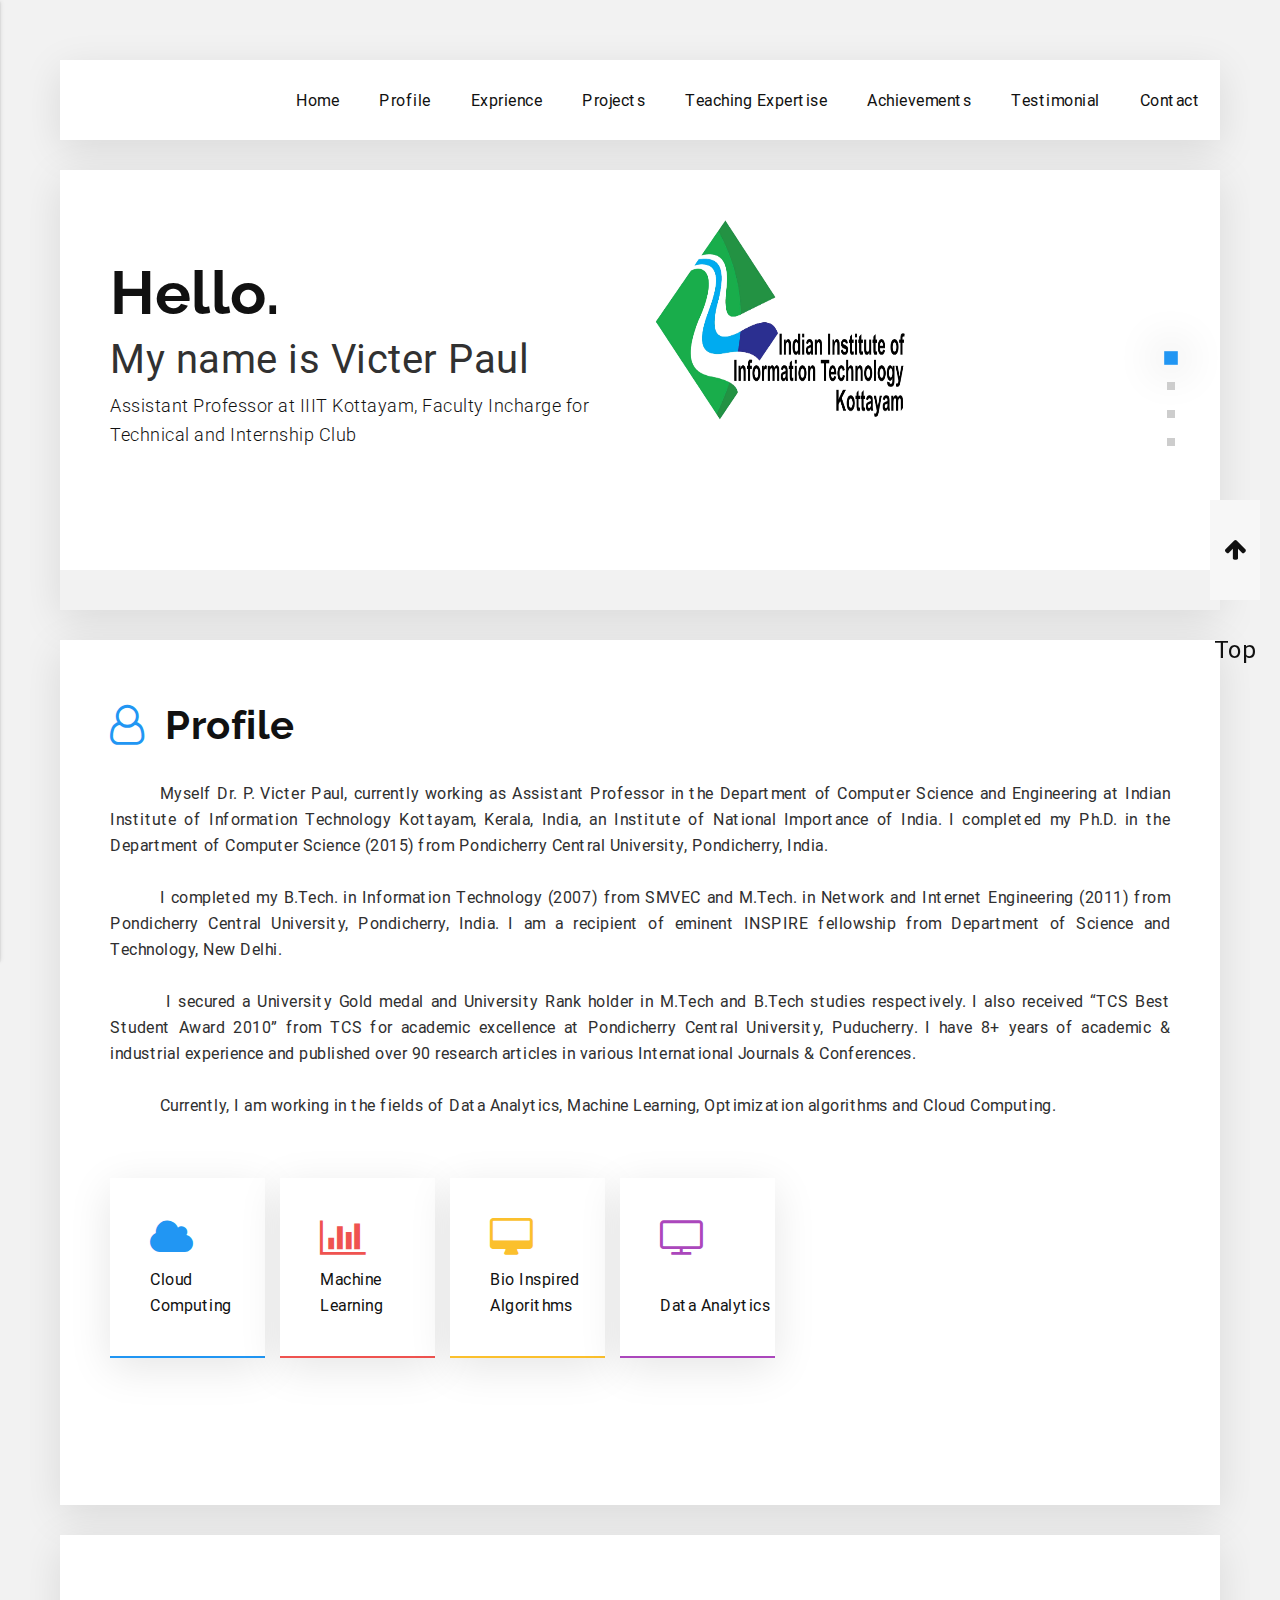
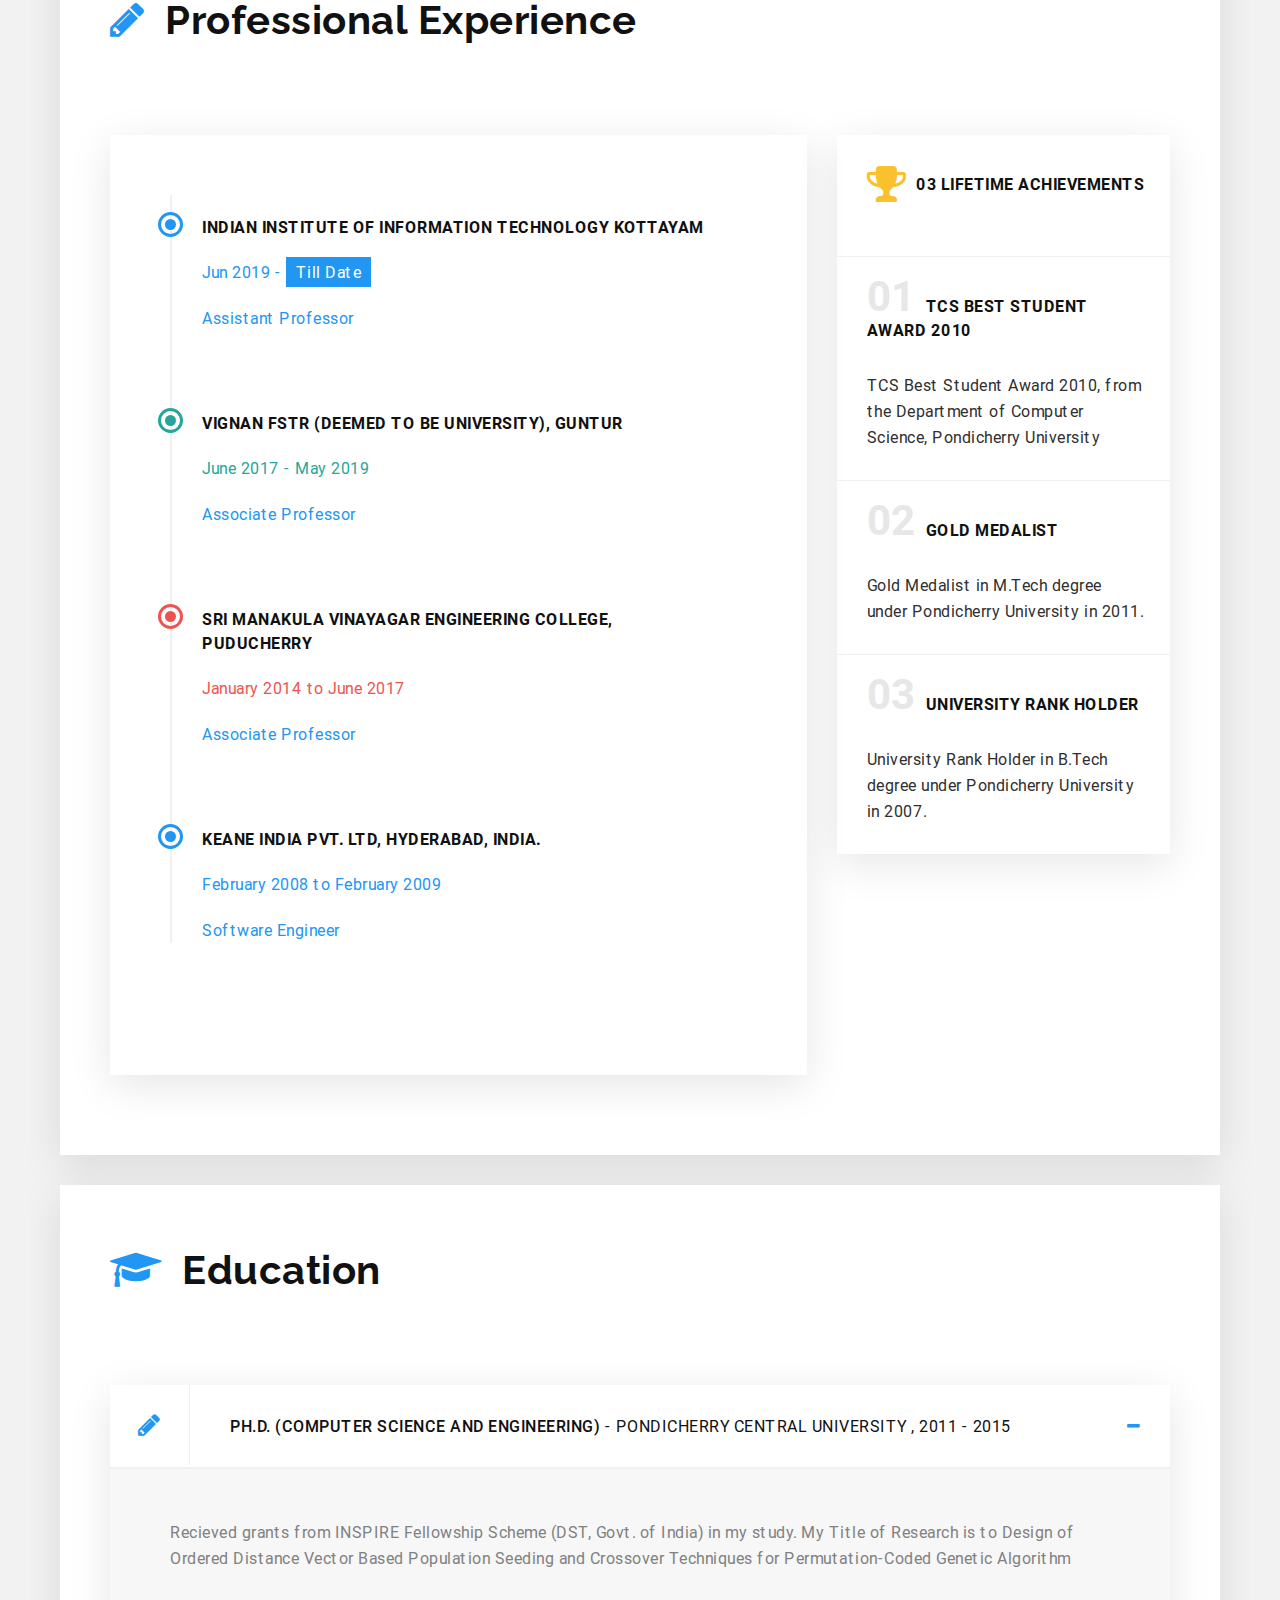
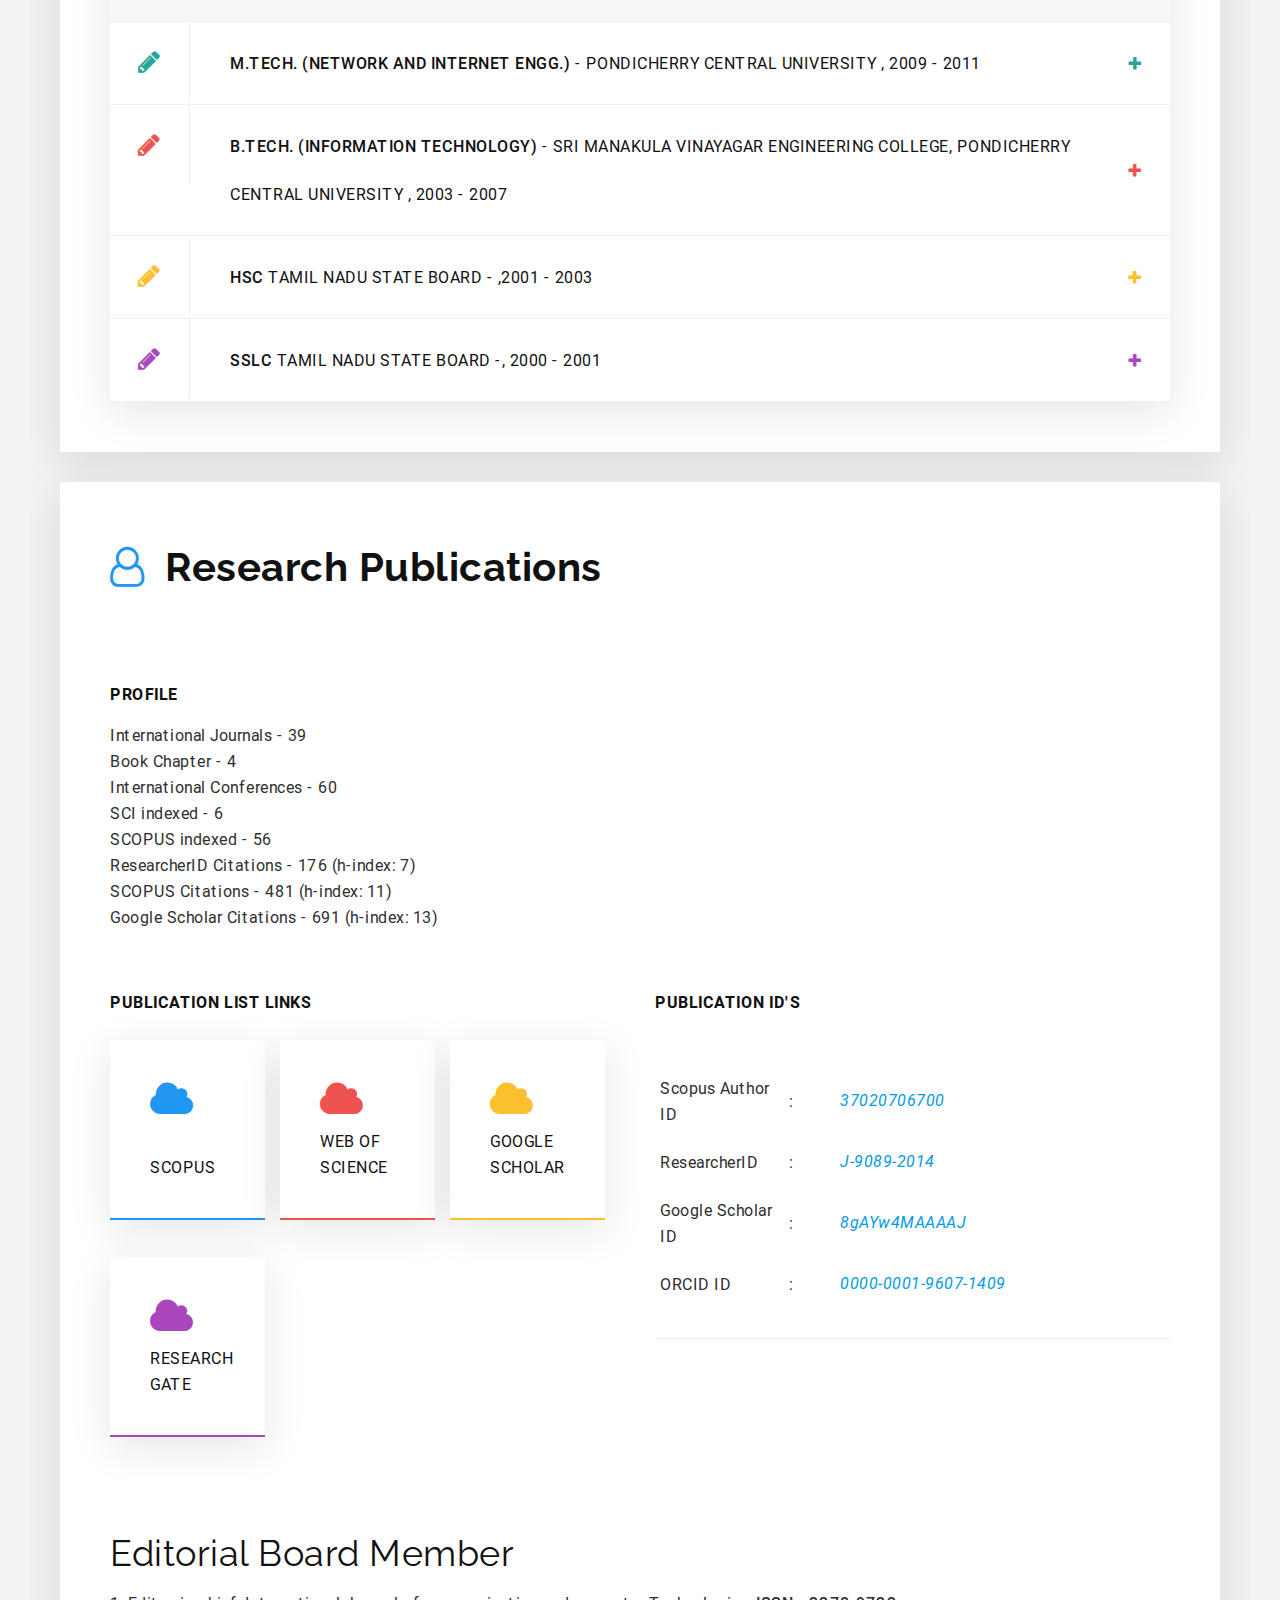
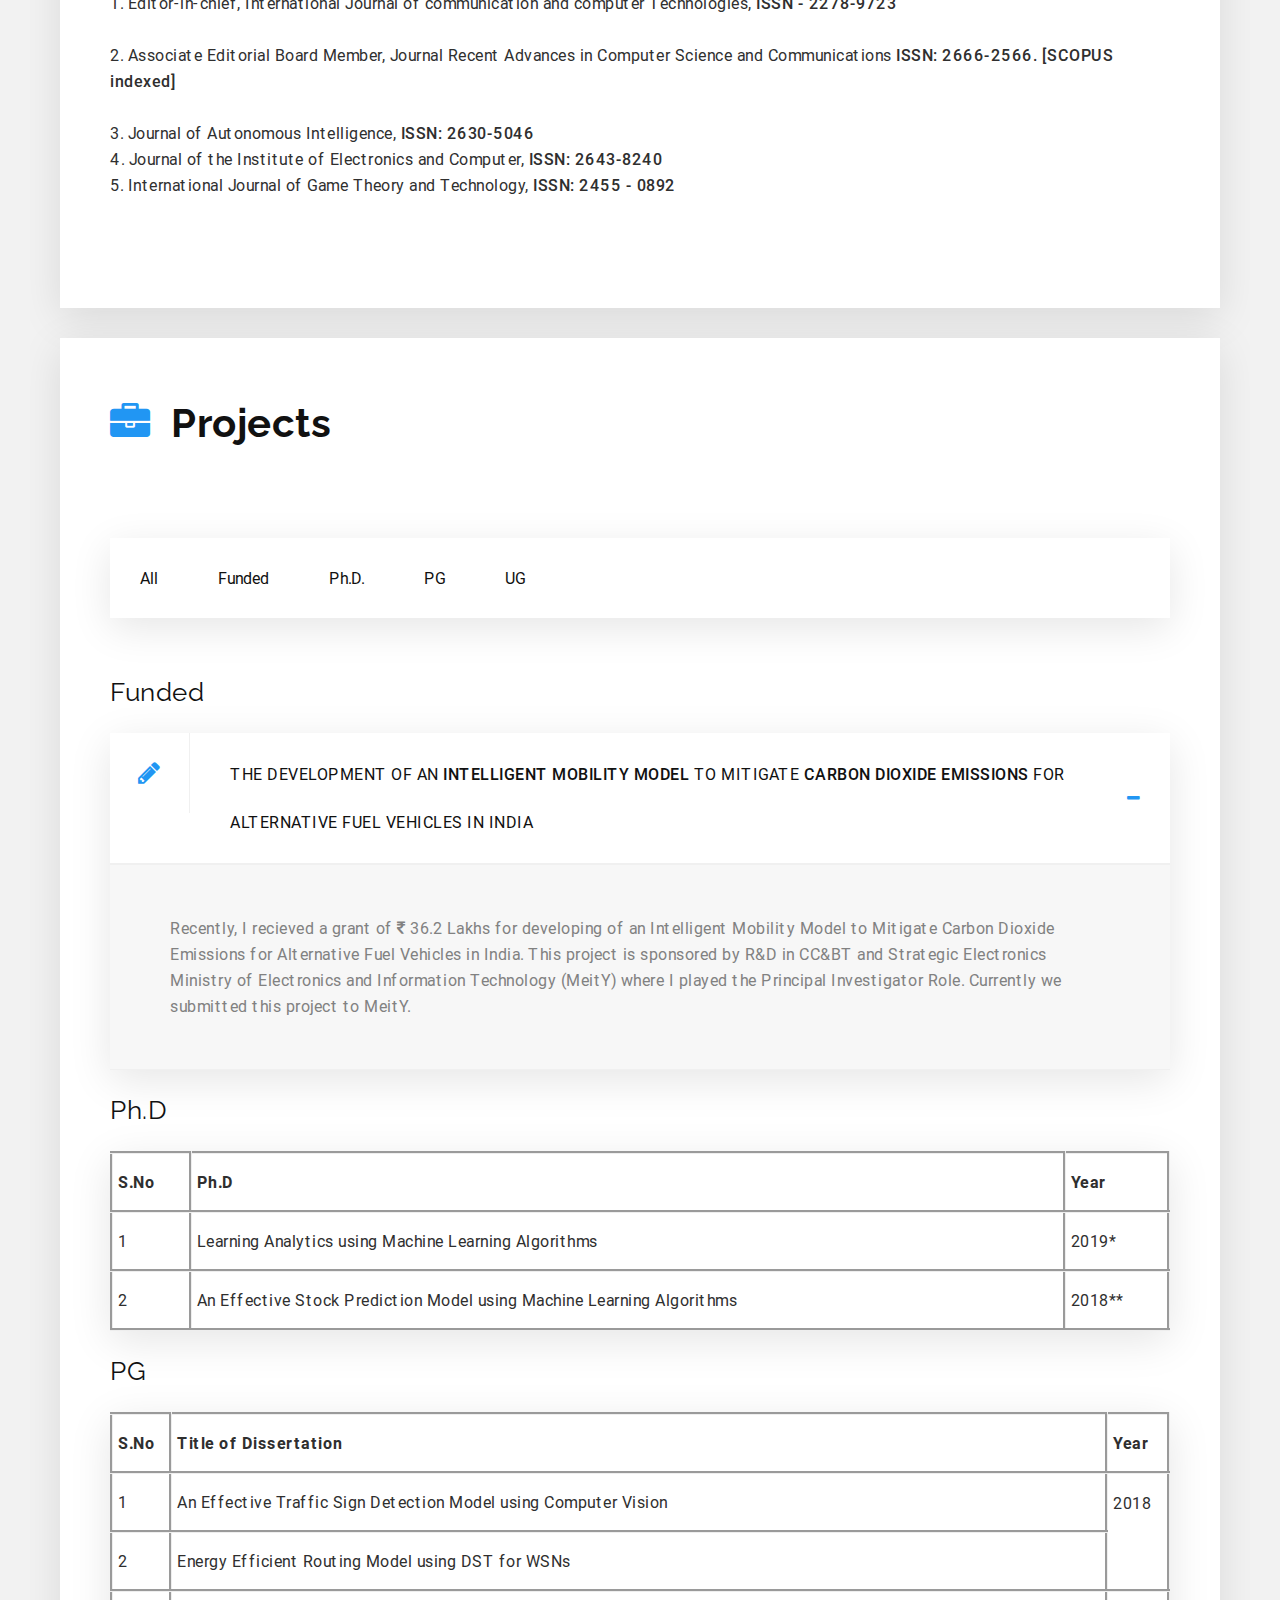
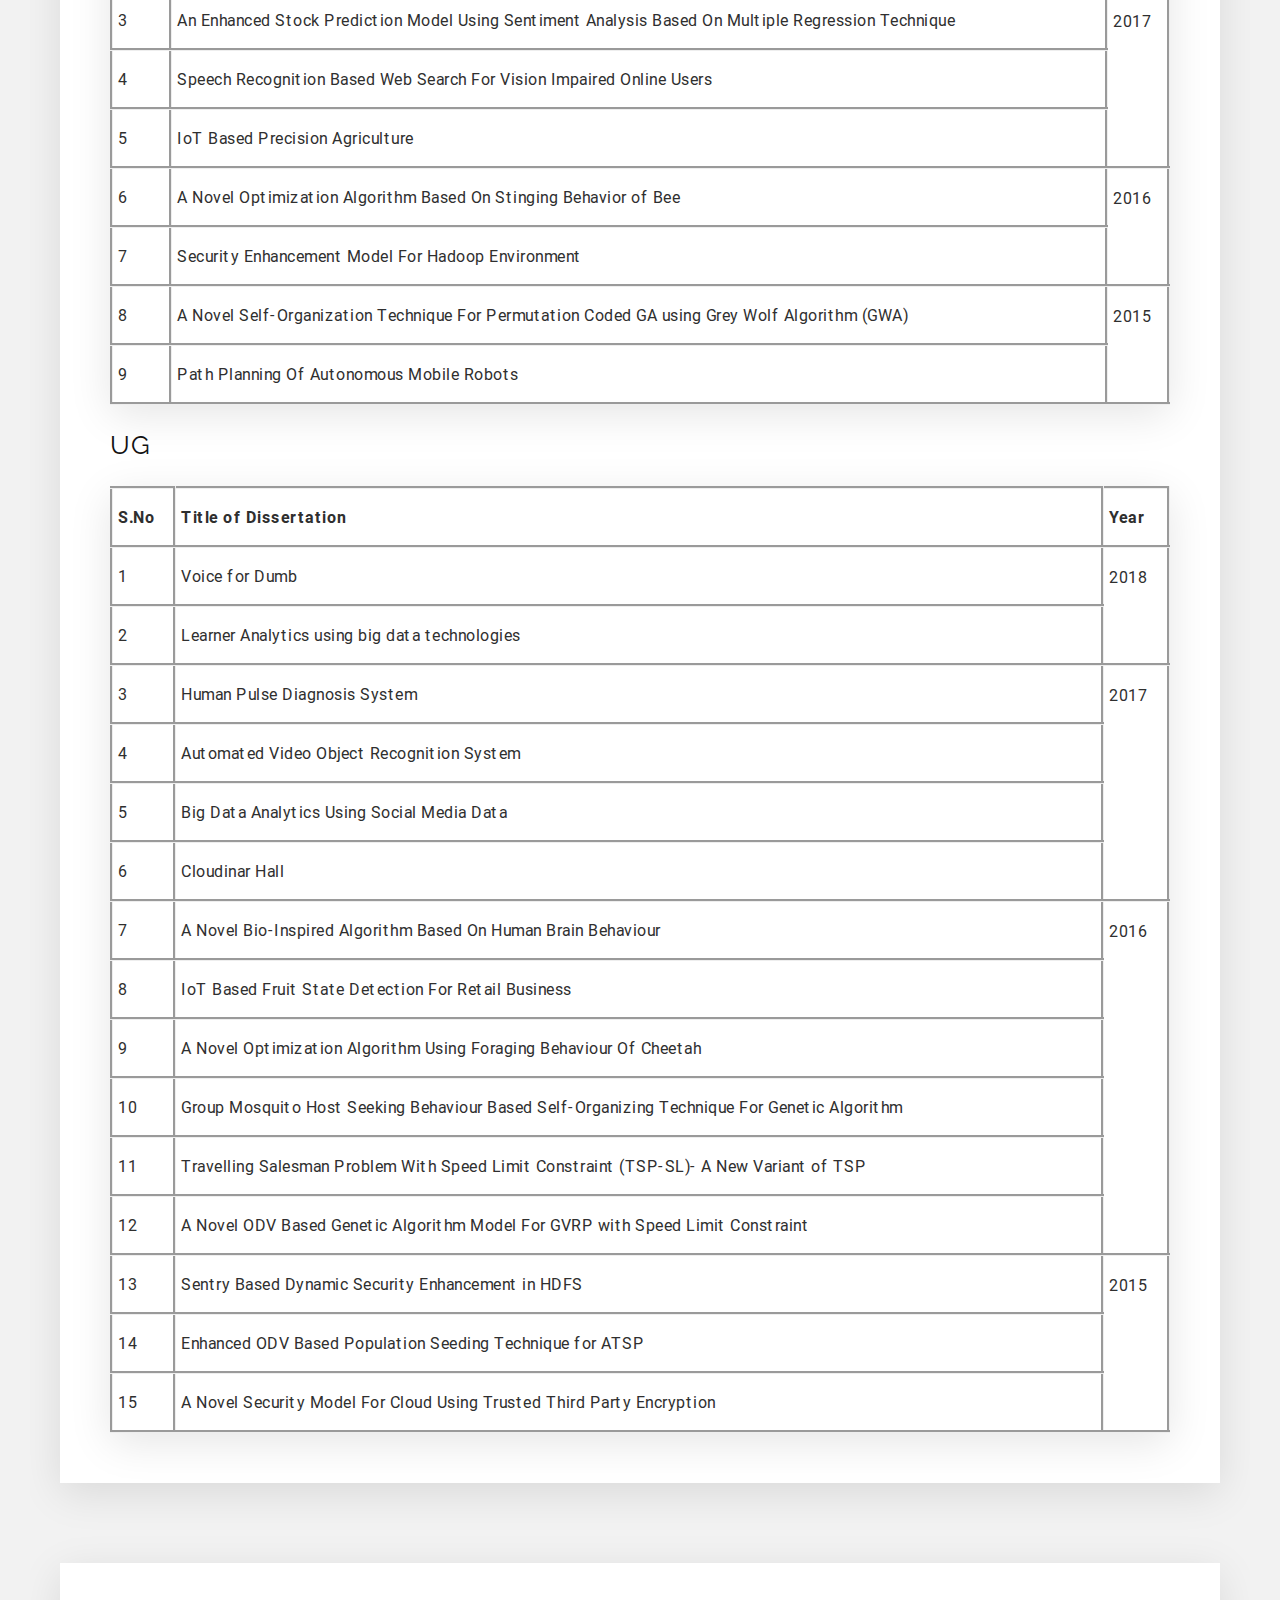
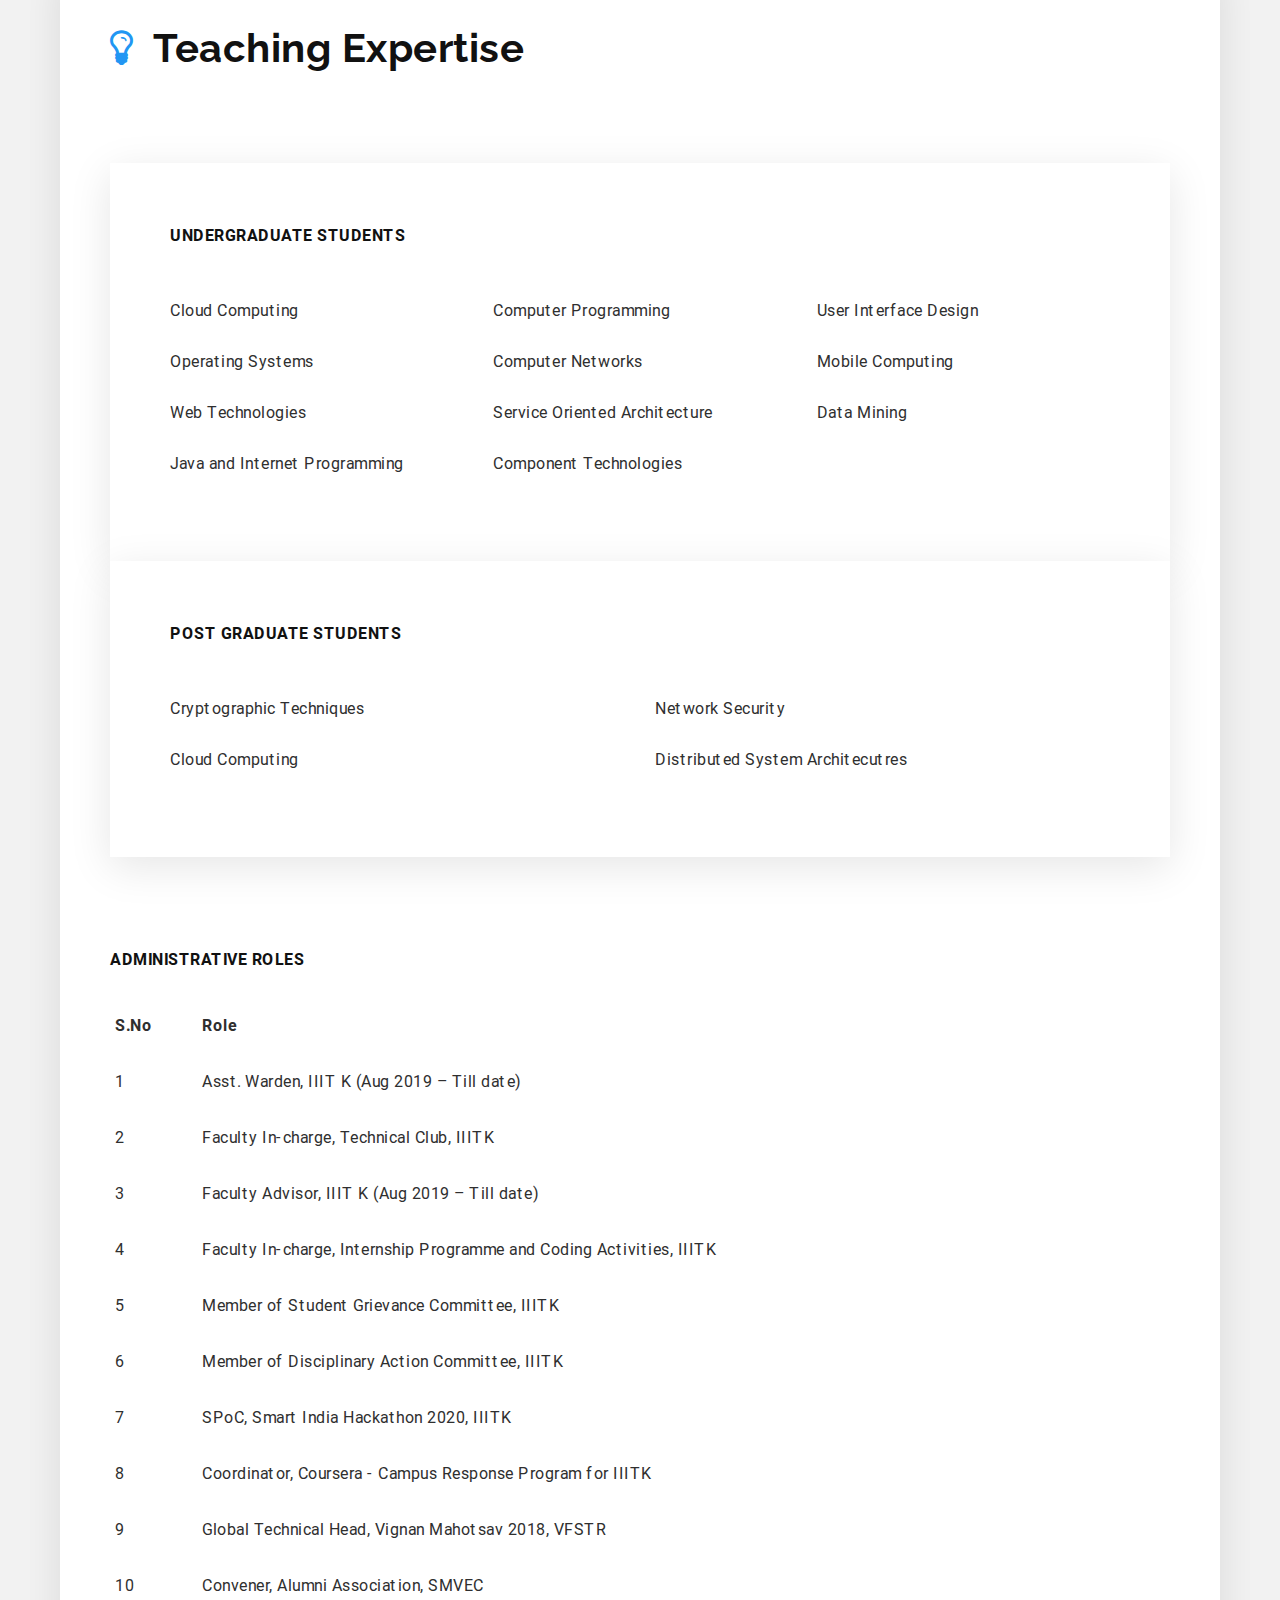
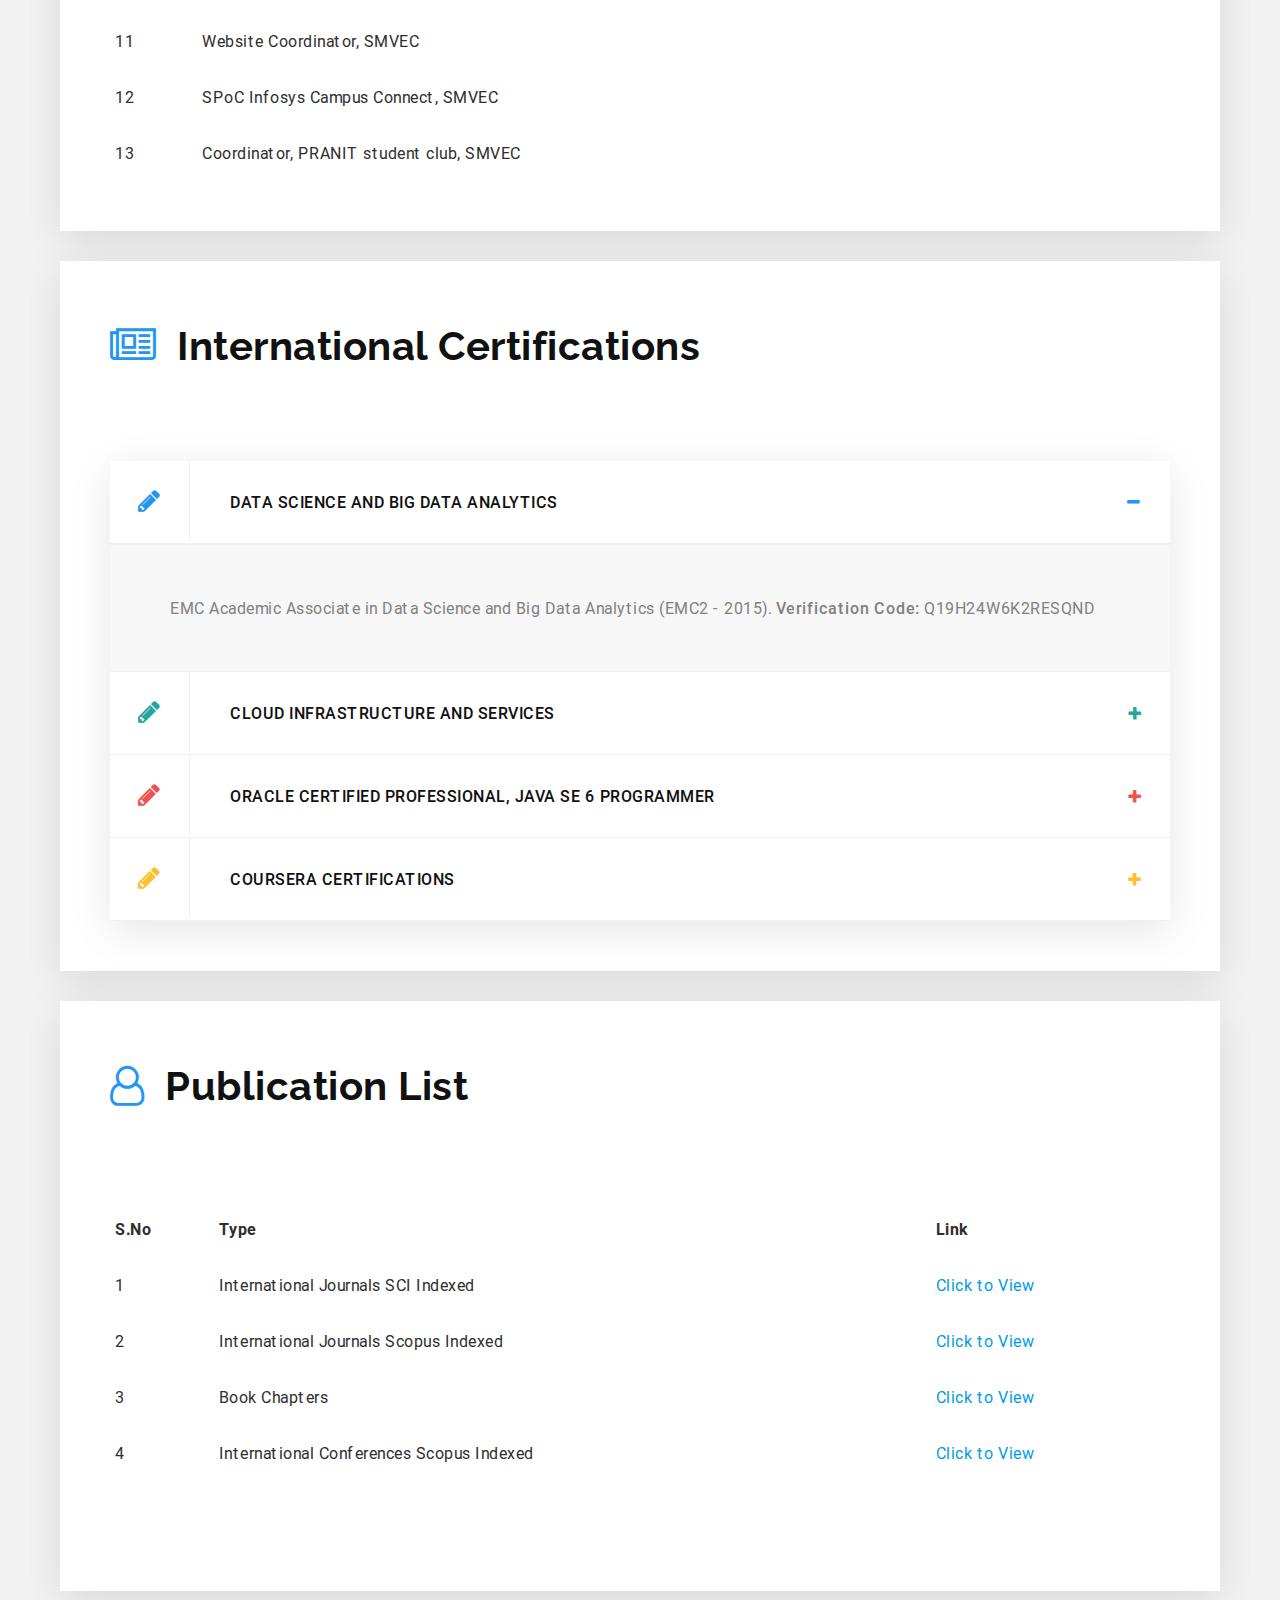
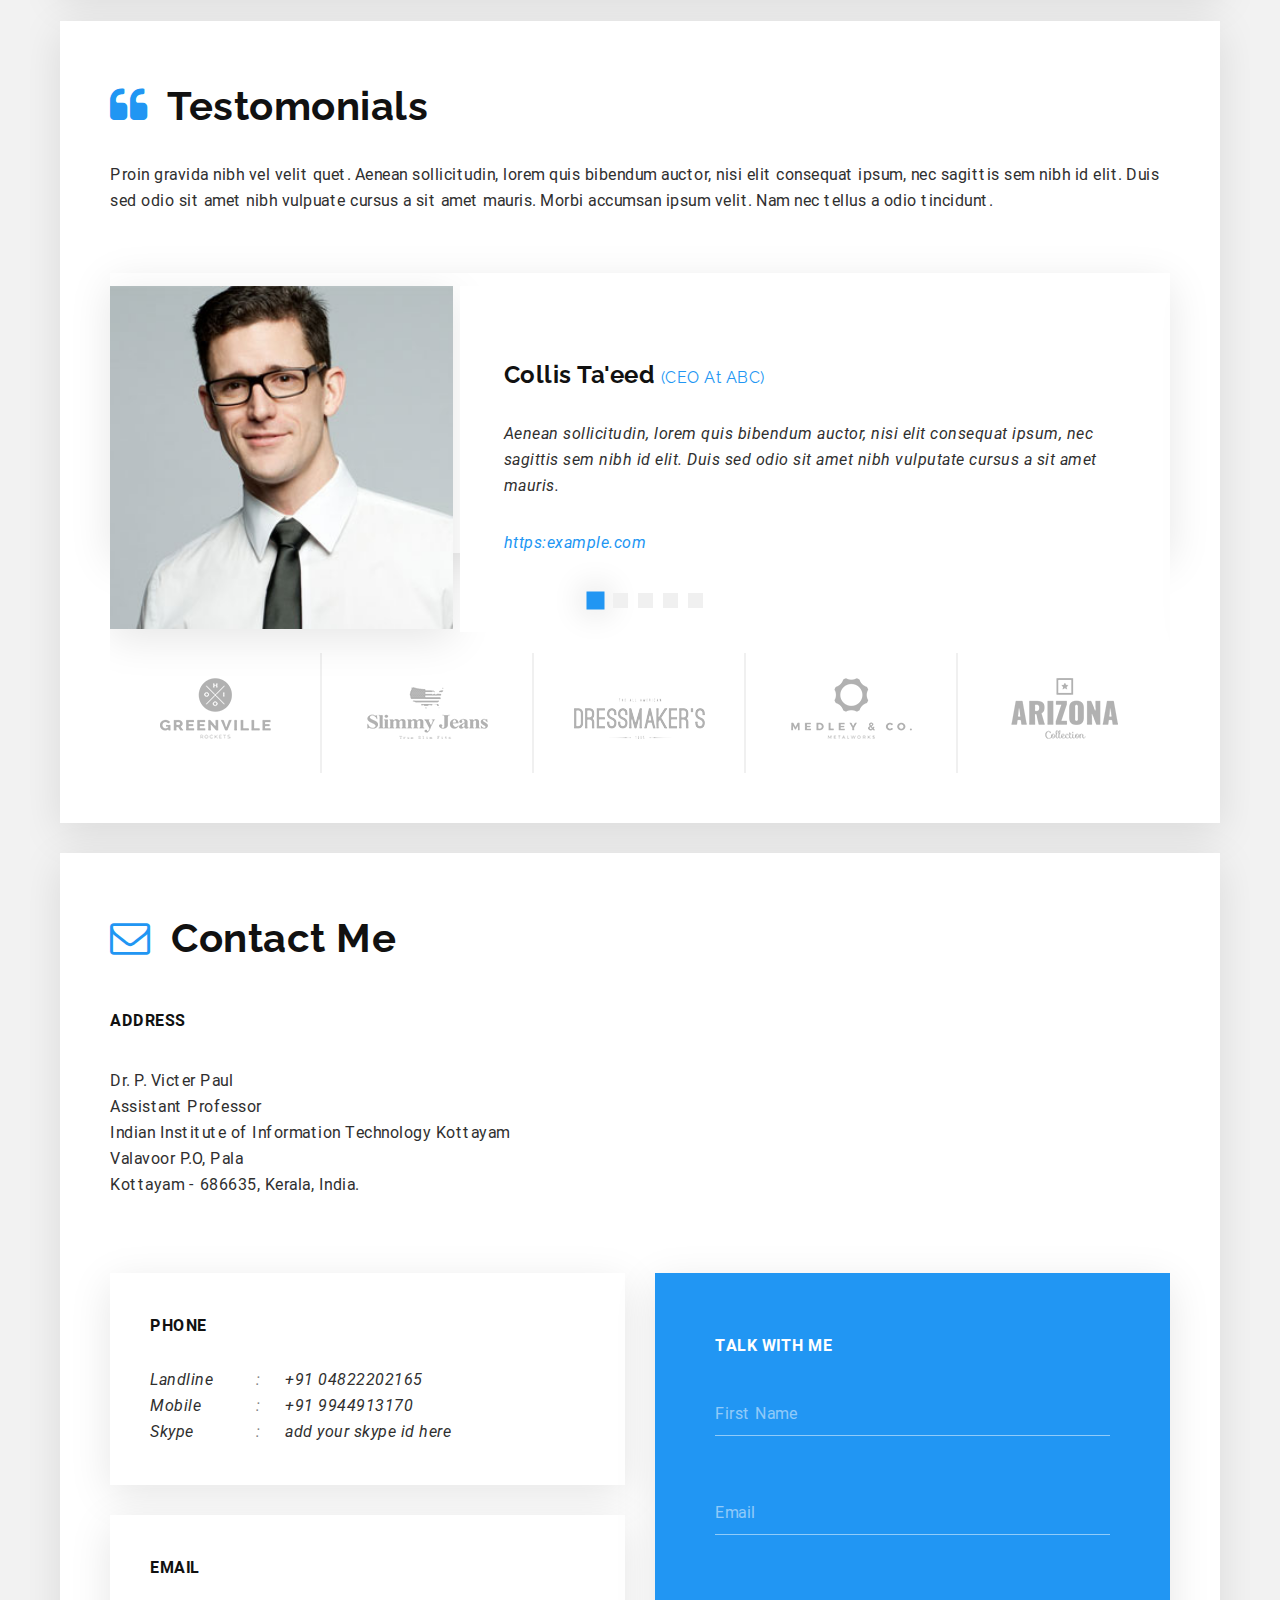
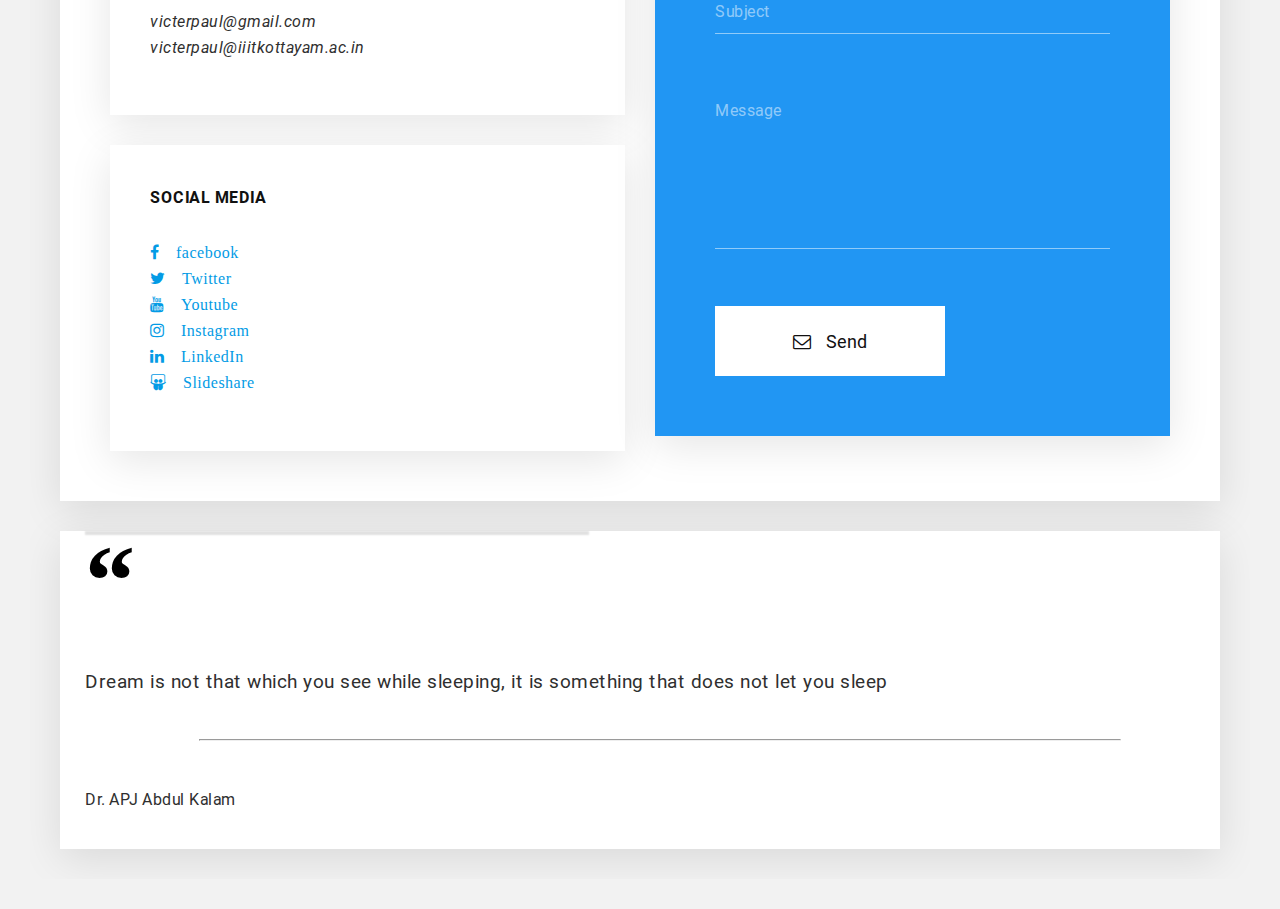
==== commit 3d2c8d3c: "second change" ====
--- a/index.html
+++ b/index.html
@@ -759,7 +759,7 @@
 
                     <div class="element-item funded" id="funded">
                         <div class="education-section">
-                            <h4>Funded</h4>
+                            <h5>Funded</h5><br>
                             <ul class="accordion collapsible" data-collapsible="accordion">
                                 <li>
                                     <div class="accordion-header acco-clr1 collapsible-header active">
@@ -778,216 +778,175 @@
                                     </div>
                                 </li>
                             </ul>
+                            <br>
                         </div>    
                     </div>
-                    <br><br>
                     <div class="element-item phd" id="phd">
                         <div class="education-section">
-                            <h4>Ph.D</h4>
-                            <ul class="accordion collapsible" data-collapsible="accordion">
-                                <li>
-                                    <div class="accordion-header acco-clr1 collapsible-header active">
-                                        <span class="icon">
-                                            <i class="fa fa-pencil" aria-hidden="true"></i>
-                                        </span>
-                                        <p>
-                                            <strong>2019*</strong>
-                                        </p>
-                                    </div>
-                                    <div class="accordion-body collapsible-body">
-                                        <span>
-                                            Learning Analytics using Machine Learning Algorithms
-                                        </span>
-                                    </div>
-                                </li>
-                                <li>
-                                    <div class="accordion-header acco-clr2 collapsible-header active">
-                                        <span class="icon">
-                                            <i class="fa fa-pencil" aria-hidden="true"></i>
-                                        </span>
-                                        <p>                            
-                                            <strong>2018</strong>
-                                        </p>
-                                    </div>
-                                    <div class="accordion-body collapsible-body">
-                                        <span>
-                                            An Effective Stock Prediction Model using Machine Learning Algorithms
-                                        </span>
-                                    </div>
-                                </li>
-                            </ul>
-                        </div>    
-                    </div>
-                    <br><br>
+                            <table class="accordion table data table-striped bg-light text-center" id="phd">
+                                <h5>Ph.D</h5><br>
+                                <tr>
+                                    <th class="x y">S.No</th>
+                                    <th class="x y">Ph.D</th>   
+                                    <th class="x y">Year</th>
+                                </tr>
+                                <tr>
+                                    <td class="x y"></td>
+                                    <td class="x y">Learning Analytics using Machine Learning Algorithms</td>
+                                    <td class="x y">2019*</td>
+                                </tr>
+                                <tr>
+                                    <td class="x y"></td>
+                                    <td class="x y">An Effective Stock Prediction Model using Machine Learning Algorithms</td>
+                                    <td class="x y">2018**</td>
+                                </tr>
+                            </table>
+                        </div><br>
+                    </div>
                     <div class="element-item pg" id="pg">
                         <div class="education-section">
-                            <h4>PG</h4>
-                            <ul class="accordion collapsible" data-collapsible="accordion">
-                                <li>
-                                    <div class="accordion-header acco-clr1 collapsible-header active">
-                                        <span class="icon">
-                                            <i class="fa fa-pencil" aria-hidden="true"></i>
-                                        </span>
-                                        <p>
-                                            <strong>2018</strong>
-                                        </p>
-                                    </div>
-                                    <div class="accordion-body collapsible-body">
-                                        <span>
-                                            <ol>
-                                                <li>An Effective Traffic Sign Detection Model using Computer Vision</li><br>
-                                                <li>Energy Efficient Routing Model using DST for WSNs</li><br>
-                                            </ol>
-                                        </span>
-                                    </div>
-                                </li>
-                                <li>
-                                    <div class="accordion-header acco-clr2 collapsible-header active">
-                                        <span class="icon">
-                                            <i class="fa fa-pencil" aria-hidden="true"></i>
-                                        </span>
-                                        <p>                            
-                                            <strong>2017</strong>
-                                        </p>
-                                    </div>
-                                    <div class="accordion-body collapsible-body">
-                                        <span>
-                                            <ol>
-                                                <li>An Enhanced Stock Prediction Model Using Sentiment Analysis Based On Multiple Regression Technique</li><br>
-                                                <li>Speech Recognition Based Web Search For Vision Impaired Online Users</li><br>
-                                                <li>IoT Based Precision Agriculture</li><br>
-                                            </ol>
-                                        </span>
-                                    </div>
-                                </li>
-                                <li>
-                                    <div class="accordion-header acco-clr3 collapsible-header active">
-                                        <span class="icon">
-                                            <i class="fa fa-pencil" aria-hidden="true"></i>
-                                        </span>
-                                        <p>                            
-                                            <strong>2016</strong>
-                                        </p>
-                                    </div>
-                                    <div class="accordion-body collapsible-body">
-                                        <span>
-                                            <ol>
-                                                <li>A Novel Optimization Algorithm Based On Stinging Behavior of Bee</li><br>
-                                                <li>Security Enhancement Model For Hadoop Environment</li><br>
-                                            </ol>
-                                        </span>
-                                    </div>
-                                </li>
-                                <li>
-                                    <div class="accordion-header acco-clr4 collapsible-header active">
-                                        <span class="icon">
-                                            <i class="fa fa-pencil" aria-hidden="true"></i>
-                                        </span>
-                                        <p>                            
-                                            <strong>2015</strong>
-                                        </p>
-                                    </div>
-                                    <div class="accordion-body collapsible-body">
-                                        <span>
-                                            <ol>
-                                                <li>A Novel Self-Organization Technique For Permutation Coded GA using Grey Wolf Algorithm (GWA)</li><br>
-                                                <li>Path Planning Of Autonomous Mobile Robots</li><br>
-                                            </ol>
-                                        </span>
-                                    </div>
-                                </li>
-                            </ul>
-                        </div>
-                    </div>
-                    <br><br>
+                            <h5 class="title">PG</h5><br>
+                            <table class="accordion data table data table-striped bg-light text-center" id="phd">
+                                <tr>
+                                    <th class="x y">S.No</th>
+                                    <th class="x y">Title of Dissertation</th>   
+                                    <th class="x y">Year</th>
+                                </tr>
+                                <tr class='x'>
+                                    <td class="y"></td>
+                                    <td class="y">An Effective Traffic Sign Detection Model using Computer Vision</td>
+                                    <td>2018</td>
+                                </tr>
+                                <tr class="y">
+                                    <td class="y"></td>
+                                    <td class="y">Energy Efficient Routing Model using DST for WSNs</td>
+                                    <td></td>
+                                </tr>
+                                <tr class="x">
+                                    <td class="y"></td>
+                                    <td class="y">An Enhanced Stock Prediction Model Using Sentiment Analysis Based On Multiple Regression Technique</td>  
+                                    <td>2017</td>
+                                </tr>
+                                <tr class="c">
+                                    <td class="y"></td>
+                                    <td class='y'>Speech Recognition Based Web Search For Vision Impaired Online Users</td>  
+                                    <td></td>
+                                </tr>
+                                <tr class="y">
+                                    <td class="y"></td>
+                                    <td class="y">IoT Based Precision Agriculture</td>  
+                                    <td></td>
+                                </tr>
+                                <tr class="x">
+                                    <td class="y"></td>
+                                    <td class="y">A Novel Optimization Algorithm Based On Stinging Behavior of Bee</td>  
+                                    <td>2016</td>
+                                </tr>
+                                <tr class="y">
+                                    <td class="y"></td>
+                                    <td class="y">Security Enhancement Model For Hadoop Environment</td>  
+                                    <td></td>
+                                </tr>
+                                <tr class="x">
+                                    <td class="y"></td>
+                                    <td class="y">A Novel Self-Organization Technique For Permutation Coded GA using Grey Wolf Algorithm (GWA)</td>  
+                                    <td>2015</td>
+                                </tr>
+                                <tr class="y">
+                                    <td class="y"></td>
+                                    <td class="y">Path Planning Of Autonomous Mobile Robots</td>  
+                                    <td></td>
+                                </tr>
+                            </table>
+                        </div><br>
+                    </div>
                     <div class="element-item ug" id="ug">
                         <div class="education-section">
-                            <h4>UG</h4>
-                            <ul class="accordion collapsible" data-collapsible="accordion">
-                                <li>
-                                    <div class="accordion-header acco-clr1 collapsible-header active">
-                                        <span class="icon">
-                                            <i class="fa fa-pencil" aria-hidden="true"></i>
-                                        </span>
-                                        <p>
-                                            <strong>2018</strong>
-                                        </p>
-                                    </div>
-                                    <div class="accordion-body collapsible-body">
-                                        <span>
-                                            <ol>
-                                                <li>Voice for Dumb</li><br>
-                                                <li>Learner Analytics using big data technologies</li><br>
-                                            </ol>
-                                        </span>
-                                    </div>
-                                </li>
-                                <li>
-                                    <div class="accordion-header acco-clr2 collapsible-header active">
-                                        <span class="icon">
-                                            <i class="fa fa-pencil" aria-hidden="true"></i>
-                                        </span>
-                                        <p>                            
-                                            <strong>2017</strong>
-                                        </p>
-                                    </div>
-                                    <div class="accordion-body collapsible-body">
-                                        <span>
-                                            <ol>
-                                                <li>Human Pulse Diagnosis System</li><br>
-                                                <li>Automated Video Object Recognition System</li><br>
-                                                <li>Big Data Analytics Using Social Media Data</li><br>
-                                                <li>Cloudinar Hall</li><br>
-                                            </ol>
-                                        </span>
-                                    </div>
-                                </li>
-                                <li>
-                                    <div class="accordion-header acco-clr3 collapsible-header active">
-                                        <span class="icon">
-                                            <i class="fa fa-pencil" aria-hidden="true"></i>
-                                        </span>
-                                        <p>                            
-                                            <strong>2016</strong>
-                                        </p>
-                                    </div>
-                                    <div class="accordion-body collapsible-body">
-                                        <span>
-                                            <ol>                                      
-                                                <li>Ordered Distance Vector Based Genetic Algorithm for Green Vehicle Routing Problem</li><br>
-                                                <li>A Novel Bio-Inspired Algorithm Based On Human Brain Behaviour</li><br>
-                                                <li>IoT Based Fruit State Detection For Retail Business</li><br>
-                                                <li>A Novel Optimization Algorithm Using Foraging Behaviour Of Cheetah</li><br>
-                                                <li>Group Mosquito Host Seeking Behaviour Based Self-Organizing Technique For Genetic Algorithm</li><br>
-                                                <li>Travelling Salesman Problem With Speed Limit Constraint (TSP-SL)- A New Variant of TSP</li><br>
-                                                <li>A Novel ODV Based Genetic Algorithm Model For GVRP with Speed Limit Constraint</li><br>
-                                            </ol>
-                                        </span>
-                                    </div>
-                                </li>
-                                <li>
-                                    <div class="accordion-header acco-clr4 collapsible-header">
-                                        <span class="icon">
-                                            <i class="fa fa-pencil" aria-hidden="true"></i>
-                                        </span>
-                                        <p>                            
-                                            <strong>2015</strong>
-                                        </p>
-                                    </div>
-                                    <div class="accordion-body collapsible-body">
-                                        <span>
-                                            <ol>                                           
-                                                <li>Sentry Based Dynamic Security Enhancement in HDFS</li><br>
-                                                <li>Enhanced ODV Based Population Seeding Technique for ATSP</li><br>
-                                                <li>A Novel Security Model For Cloud Using Trusted Third Party Encryption</li><br>
-                                            </ol>
-                                        </span>
-                                    </div>
-                                </li>
-                            </ul>
-                        </div>
-                    </div>
-
+                            <h5>UG</h5><br>
+                            <table class="accordion data table data table-striped bg-light text-center" id="phd">
+                                <tr>
+                                    <th class="x y">S.No</th>
+                                    <th class="x y">Title of Dissertation</th>   
+                                    <th class="x y">Year</th>
+                                </tr>
+                                <tr class='x'>
+                                    <td class="y"></td>
+                                    <td class="y">Voice for Dumb</td>
+                                    <td>2018</td>
+                                </tr>
+                                <tr class="y">
+                                    <td class="y"></td>
+                                    <td class="y">Learner Analytics using big data technologies</td>
+                                    <td></td>
+                                </tr>
+                                <tr class="x">
+                                    <td class="y"></td>
+                                    <td class="y">Human Pulse Diagnosis System</td>  
+                                    <td>2017</td>
+                                </tr>
+                                <tr class="c">
+                                    <td class="y"></td>
+                                    <td class='y'>Automated Video Object Recognition System</td>  
+                                    <td></td>
+                                </tr>
+                                <tr class="c">
+                                    <td class="y"></td>
+                                    <td class='y'>Big Data Analytics Using Social Media Data</td>  
+                                    <td></td>
+                                </tr>
+                                <tr class="y">
+                                    <td class="y"></td>
+                                    <td class="y">Cloudinar Hall</td>  
+                                    <td></td>
+                                </tr>
+                                <tr class="x">
+                                    <td class="y"></td>
+                                    <td class="y">A Novel Bio-Inspired Algorithm Based On Human Brain Behaviour</td>  
+                                    <td>2016</td>
+                                </tr>
+                                <tr class="c">
+                                    <td class="y"></td>
+                                    <td class='y'>IoT Based Fruit State Detection For Retail Business</td>  
+                                    <td></td>
+                                </tr>
+                                <tr class="c">
+                                    <td class="y"></td>
+                                    <td class='y'>A Novel Optimization Algorithm Using Foraging Behaviour Of Cheetah</td>  
+                                    <td></td>
+                                </tr>
+                                <tr class="c">
+                                    <td class="y"></td>
+                                    <td class='y'>Group Mosquito Host Seeking Behaviour Based Self-Organizing Technique For Genetic Algorithm</td>  
+                                    <td></td>
+                                </tr>
+                                <tr class="c">
+                                    <td class="y"></td>
+                                    <td class='y'>Travelling Salesman Problem With Speed Limit Constraint (TSP-SL)- A New Variant of TSP</td>  
+                                    <td></td>
+                                </tr>
+                                <tr class="y">
+                                    <td class="y"></td>
+                                    <td class="y">A Novel ODV Based Genetic Algorithm Model For GVRP with Speed Limit Constraint</td>  
+                                    <td></td>
+                                </tr>
+                                <tr class="x">
+                                    <td class="y"></td>
+                                    <td class="y">Sentry Based Dynamic Security Enhancement in HDFS</td>  
+                                    <td>2015</td>
+                                </tr>
+                                <tr class="c">
+                                    <td class="y"></td>
+                                    <td class='y'>Enhanced ODV Based Population Seeding Technique for ATSP</td>  
+                                    <td></td>
+                                </tr>
+                                <tr class="y">
+                                    <td class="y"></td>
+                                    <td class="y">A Novel Security Model For Cloud Using Trusted Third Party Encryption</td>  
+                                    <td></td>
+                                </tr>
+                            </table>
+                        </div>
+                    </div>
             </div>
             <!-- /.portfolio-area -->
 
@@ -1005,19 +964,7 @@
                 <span>Teaching Expertise</span>
             </div>
             <!-- /.Section-title -->
-            <h2 class="title">Domain Interest</h2>
             <div class="professional-skills-area">
-                <ul class="tabs skills-tab ul-li">
-                    <li class="tab tag-item tag-icon">
-                        <i class="fa fa-tags" aria-hidden="true"></i>
-                    </li>
-                    <li class="tab tag-item"><a href="#">#cloudcomputing</a></li>
-                    <li class="tab tag-item"><a href="#" class="active">#dataanalytics</a></li>
-                    <li class="tab tag-item"><a href="#">#machinelearning</a></li>
-                    <li class="tab tag-item"><a href="#">#bioinspiredalgorithms</a></li>
-                    <li class="tab tag-item"><a href="#">#webdevelopment</a></li>
-                    <li class="tab tag-item"><a href="#">#softwaredevelopment</a></li>
-                </ul>
                 <div id="graphicdesign">
                     <h2 class="title">Undergraduate Students</h2>
 
@@ -1111,21 +1058,64 @@
             <!-- /.professional-skills-area -->
             <h2 class="title">Administrative Roles</h2>
             <br>
-                <ul class="accordion">
-                    <li>1. Asst. Warden, IIIT K (Aug 2019 – Till date)</li>
-                    <li>2. Faculty In-charge, Technical Club, IIITK</li>
-                    <li>3. Faculty Advisor, IIIT K (Aug 2019 – Till date)</li>
-                    <li>4. Faculty In-charge, Internship Programme and Coding Activities, IIITK</li>
-                    <li>5. Member of Student Grievance Committee, IIITK</li>
-                    <li>6. Member of Disciplinary Action Committee, IIITK</li>
-                    <li>7. SPoC, Smart India Hackathon 2020, IIITK</li>
-                    <li>8. Coordinator, Coursera - Campus Response Program for IIITK</li>
-                    <li>9. Global Technical Head, Vignan Mahotsav 2018, VFSTR</li>
-                    <li>10. Convener, Alumni Association, SMVEC</li>
-                    <li>11. Website Coordinator, SMVEC</li>
-                    <li>12. SPoC Infosys Campus Connect, SMVEC</li>
-                    <li>13. Coordinator, PRANIT student club, SMVEC</li>
-                </ul>    
+                <table class="accordion data table data table-striped bg-light text-center">
+                    <tr>
+                        <th>S.No</th>
+                        <th>Role</th>
+                    </tr>
+                    <tr>
+                        <td></td>
+                        <td>Asst. Warden, IIIT K (Aug 2019 – Till date)</td>
+                    </tr>
+                    <tr>
+                        <td></td>
+                        <td>Faculty In-charge, Technical Club, IIITK</td>
+                    </tr>
+                    <tr>
+                        <td></td>
+                        <td>Faculty Advisor, IIIT K (Aug 2019 – Till date)</td>
+                    </tr>
+                    <tr>
+                        <td></td>
+                        <td>Faculty In-charge, Internship Programme and Coding Activities, IIITK</td>
+                    </tr>
+                    <tr>
+                        <td></td>
+                        <td>Member of Student Grievance Committee, IIITK</td>
+                    </tr>
+                    <tr>
+                        <td></td>
+                        <td>Member of Disciplinary Action Committee, IIITK</td>
+                    </tr>
+                    <tr>
+                        <td></td>
+                        <td>SPoC, Smart India Hackathon 2020, IIITK</td>
+                    </tr>
+                    <tr>
+                        <td></td>
+                        <td>Coordinator, Coursera - Campus Response Program for IIITK</td>
+                    </tr>
+                    <tr>
+                        <td></td>
+                        <td>Global Technical Head, Vignan Mahotsav 2018, VFSTR</td>
+                    </tr>
+                    <tr>
+                        <td></td>
+                        <td>Convener, Alumni Association, SMVEC</td>
+                    </tr>
+                    <tr>
+                        <td></td>
+                        <td>Website Coordinator, SMVEC</td>
+                    </tr>
+                    <tr>
+                        <td></td>
+                        <td>SPoC Infosys Campus Connect, SMVEC</td>
+                    </tr>
+                    <tr>
+                        <td></td>
+                        <td>Coordinator, PRANIT student club, SMVEC</td>
+                    </tr>
+                </table>
         </div>
         <!-- /.my-skill-section -->
         <!-- ==================== my-skill-section end ==================== -->        
@@ -1152,7 +1142,7 @@
                         </div>
                         <div class="accordion-body collapsible-body">
                             <span>
-                                I am a EMC Academic Associate in Data Science and Big Data Analytics (EMC2 - 2015). <strong>Verification Code:</strong> Q19H24W6K2RESQND
+                                EMC Academic Associate in Data Science and Big Data Analytics (EMC2 - 2015). <strong>Verification Code:</strong> Q19H24W6K2RESQND
                             </span>
                         </div>
                     </li>
@@ -1167,7 +1157,7 @@
                         </div>
                         <div class="accordion-body collapsible-body">
                             <span>
-                                I am a EMC Academic Associate in Cloud Infrastructure and Services (EMC2 - 2014). <strong>Verification Code:</strong> V73KGSNQFE1E21P1
+                                EMC Academic Associate in Cloud Infrastructure and Services (EMC2 - 2014). <strong>Verification Code:</strong> V73KGSNQFE1E21P1
                             </span>
                         </div>
                     </li>
@@ -1182,7 +1172,7 @@
                         </div>
                         <div class="accordion-body collapsible-body">
                             <span>
-                                I am a Oracle Certified Java SE 6 Professional. <strong>Verification Code:</strong>236645666OCPJSE6P
+                                Oracle Certified Java SE 6 Professional. <strong>Verification Code:</strong>236645666OCPJSE6P
                             </span>
                         </div>
                     </li>
@@ -1221,34 +1211,34 @@
                 <span>Publication List</span>
             </div>
             <!-- /.Section-title -->
-
             <div class="personal-details-area">
-                <div class="row">
-                    <div class="col l12 m12 s12">
-                        <div class="personal-details-left">
-                            <ul class="service-list ul-li">
-                                <li class="logodesign">
-                                    <span class="service-name">International Journals SCI Indexed</span>
-                                    <a href="journals.html" target="_blank" class="more"><i class="fa fa-plus" aria-hidden="true"></i></a>
-                                </li>
-                                <li class="website">
-                                    <span class="service-name">International Journals Scopus Indexed </span>
-                                    <a href="journals.html" target="_blank" class="more"><i class="fa fa-plus" aria-hidden="true"></i></a>
-                                </li>
-                                <li class="softwares">
-                                    <span class="service-name">Book Chapters</span>
-                                    <a href="journals.html" target="_blank" class="more"><i class="fa fa-plus" aria-hidden="true"></i></a>
-                                </li>
-                                <li class="applications">
-                                    <span class="service-name">International Conferences Scopus Indexed</span>
-                                    <a href="journals.html" target="_blank" class="more"><i class="fa fa-plus" aria-hidden="true"></i></a>
-                                </li>
-                            </ul>
-                            <!-- /.service-list -->
-                        </div>
-                        <!-- /.personal-details-left -->
-                    </div>
-                </div>
+                <table class="accordion data table data table-striped bg-light text-center">
+                    <tr>
+                        <th>S.No</th>
+                        <th>Type</th>
+                        <th>Link</th>
+                    </tr>
+                    <tr>
+                        <td></td>
+                        <td>International Journals SCI Indexed</td>
+                        <td><a href="journals.html" target="_blank">Click to View</a></td>
+                    </tr>
+                    <tr>
+                        <td></td>
+                        <td>International Journals Scopus Indexed </td>
+                        <td><a href="journals.html" target="_blank">Click to View</a></td>
+                    </tr>
+                    <tr>
+                        <td></td>
+                        <td>Book Chapters</td>
+                        <td><a href="journals.html" target="_blank">Click to View</a></td>
+                    </tr>
+                    <tr>
+                        <td></td>
+                        <td>International Conferences Scopus Indexed</td>
+                        <td><a href="journals.html" target="_blank">Click to View</a></td>
+                    </tr>
+                </table>
             </div>
         </div>
 
@@ -1548,22 +1538,31 @@
         <!-- ==================== footer-section start ==================== -->
         <footer id="footer-section" class="footer-section clearfix">
             <div class="row">
-                <div class="col">
-                    <p>Visitor Count</p>
-                </div>
-                <div class="col">
-                    <a href="https://www.freecounterstat.com" title="website hit counter"><img src="https://counter3.stat.ovh/private/freecounterstat.php?c=zpxekjyyqydkuzqsuaszqt361jpz9sja" border="0" style="height: 20px;" title="website hit counter" alt="website hit counter"></a>
-                </div>
+                <p class="quote-box">
+                    <p class="quotation-mark">
+                      “
+                    </p>
+                    <p class="quote-text">
+                        Dream is not that which you see while sleeping, it is something that does not let you sleep
+                    </p>
+                    <hr width="80%;">
+                    <div class="blog-post-actions">
+                      <p class="blog-post-bottom pull-left">
+                        Dr. APJ Abdul Kalam
+                      </p>
+                    </div>
+                </p>
+                
             </div>  
-            <div class='backtotop'>
-                <a href="#" class='scroll'>
-                    <i class="fa fa-long-arrow-up" aria-hidden="true"></i>
-                </a>
-            </div>
             <!-- backtotop -->
         </footer>
         <!-- /.footer-section -->
         <!-- ==================== footer-section end ==================== -->
+    </div>
+    <div class='btb' id="myBtn">
+        <a href="#" class='scroll'>
+            <i class="fa fa-arrow-up" aria-hidden="true"></i><br><p>Top</p>
+        </a>
     </div>
     <!-- ========== ========== right side body end ========== ========== -->
 
@@ -1637,6 +1636,17 @@
                             break;
         }
     }
+    mybutton = document.getElementById("myBtn");
+
+    window.onscroll = function() {scrollFunction()};
+
+    function scrollFunction() {
+    if (document.body.scrollTop > 300 || document.documentElement.scrollTop > 20) {
+    mybutton.style.display = "block";
+    } else {
+    mybutton.style.display = "none";
+    }
+    }   
 </script>
 
 </html>--- a/assets/css/style.css
+++ b/assets/css/style.css
@@ -35,9 +35,60 @@
 /*  - 1 - fonts load end
 ==================================================================================================== */
 
-
-
-
+.data {
+  counter-reset: serial-number;  /* Set the serial number counter to 0 */
+  text-align: justify;
+}
+
+.data td:first-child:before {
+  counter-increment: serial-number;  /* Increment the serial number counter */
+  content: counter(serial-number);  /* Display the counter */
+}
+blockquote{
+  border-left:none
+}
+
+.quote-badge{
+  background-color: rgba(0, 0, 0, 0.2);   
+}
+
+.quote-box{
+  
+  overflow: hidden;
+  border-radius: 17px;
+  background-color: white;
+  color:black;
+  width: 500px;
+  box-shadow: 2px 2px 2px 2px #E0E0E0;
+  
+}
+
+.quotation-mark{
+  
+  font-weight: bold;
+  font-size:100px;
+  color:black;
+  font-family: "Times New Roman", Georgia, Serif;
+  
+}
+
+.quote-text{
+  font-size: 19px;
+}
+.x{
+  border-top-style: groove;
+  border-left-style:groove;
+  border-right-style: groove;
+}
+.y{
+  border-bottom-style: groove;
+  border-left-style:groove;
+  border-right-style: groove;
+}
+.c{
+  border-left-style:groove;
+  border-right-style: groove;
+}
 /*  - 2 - global area start
 ==================================================================================================== */
 * { box-sizing: border-box; }
@@ -1725,17 +1776,18 @@
 
 /* back to top
 .................................................. */
-.backtotop {
-  top: 0;
-  right: 0;
-  bottom: 0;
-  width: 100px;
+.btb {
+  top: 500px;
+  right: 20px;
+  
+  width: 50px;
   height: 100px;
   text-align: center;
-  position: absolute;
+  position: fixed;
   background-color: #f7f7f7;
-}
-.backtotop a.scroll {
+  z-index: 99;
+}
+.btb a.scroll {
   width: 100%;
   height: 100%;
   color: #111111;
